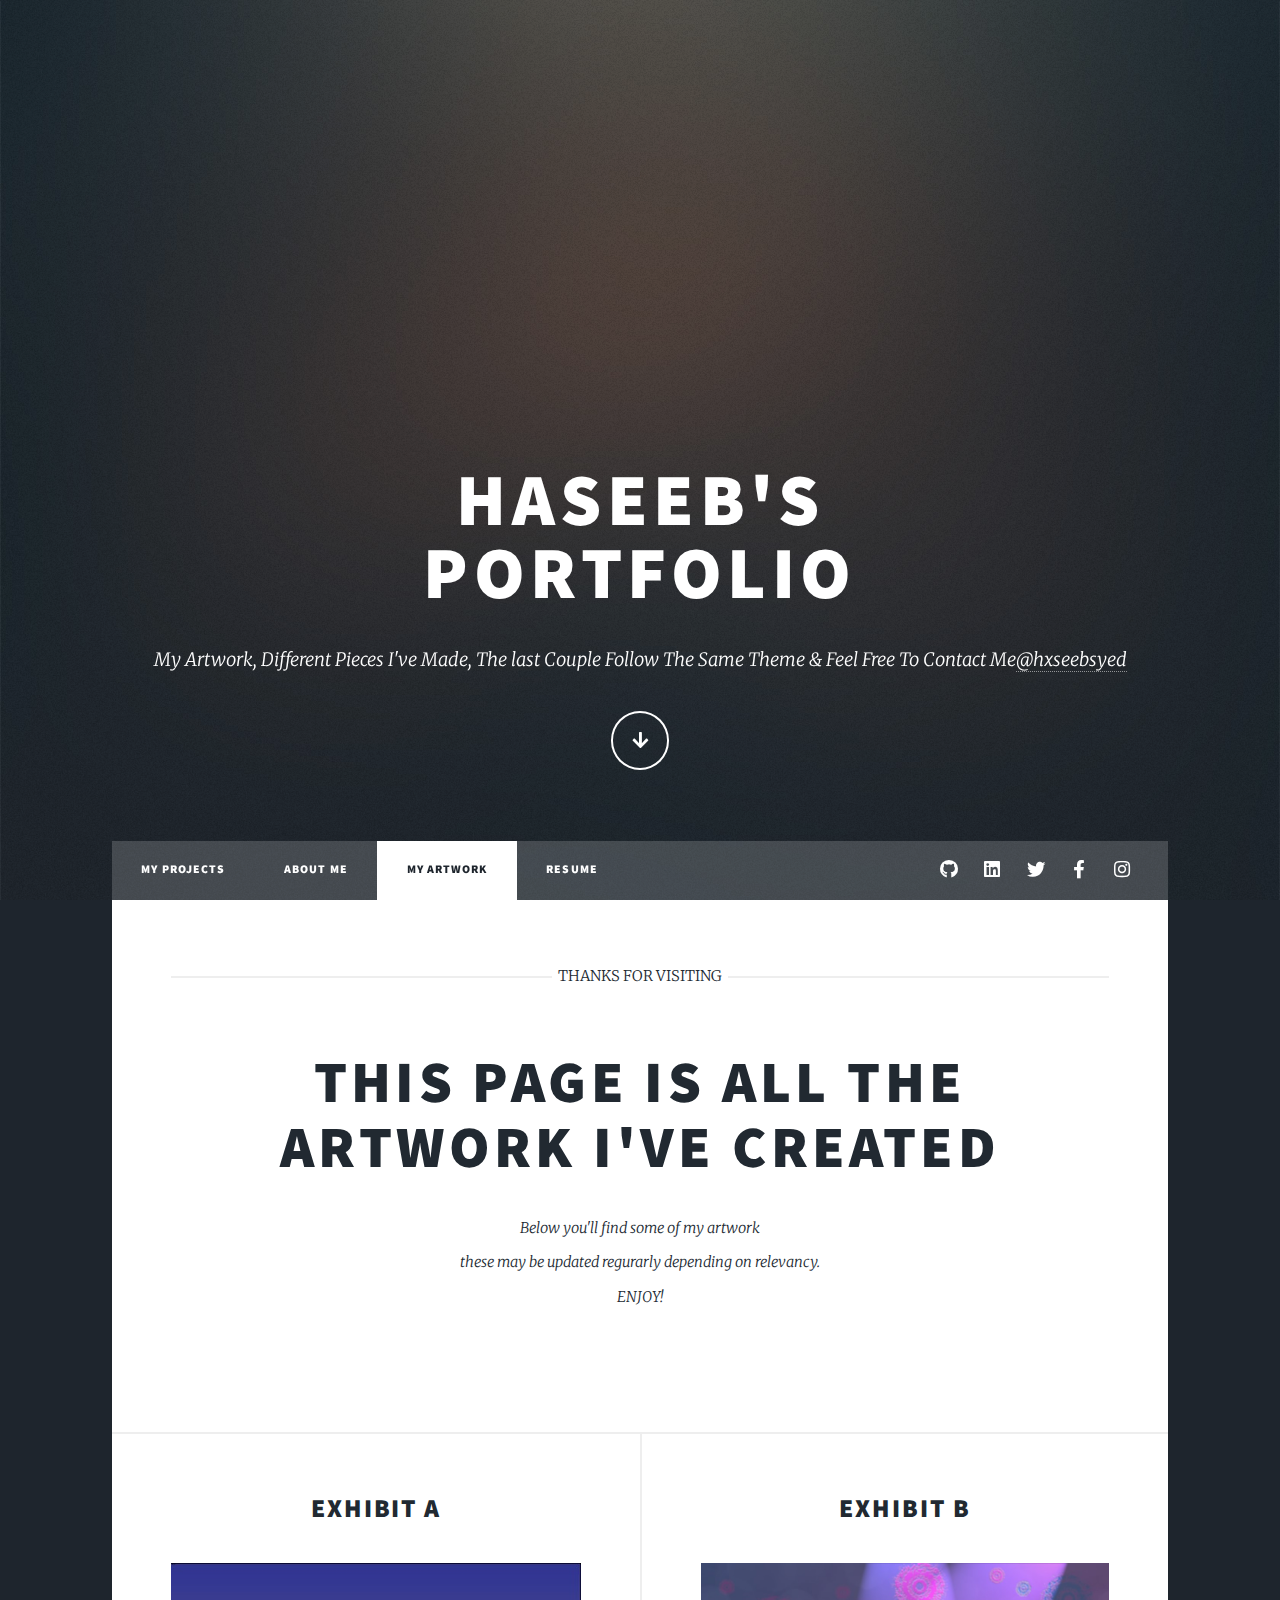
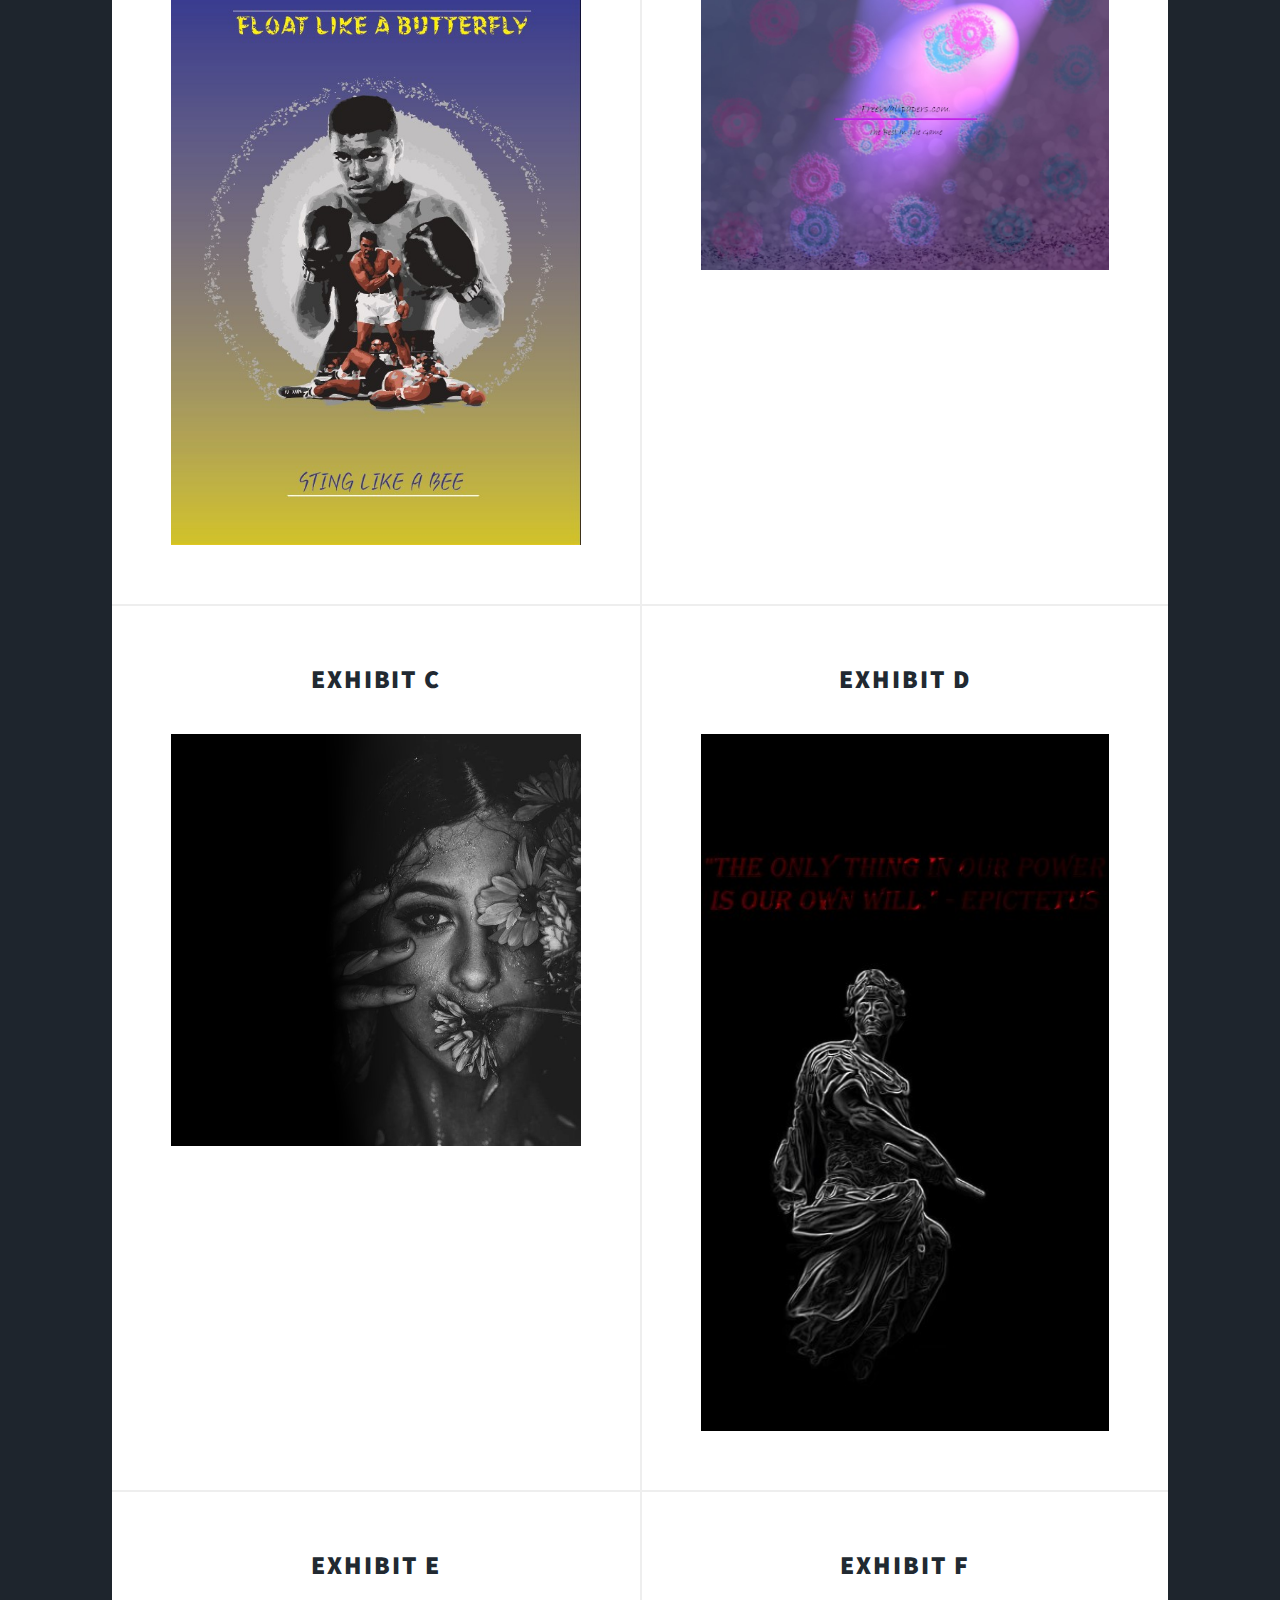
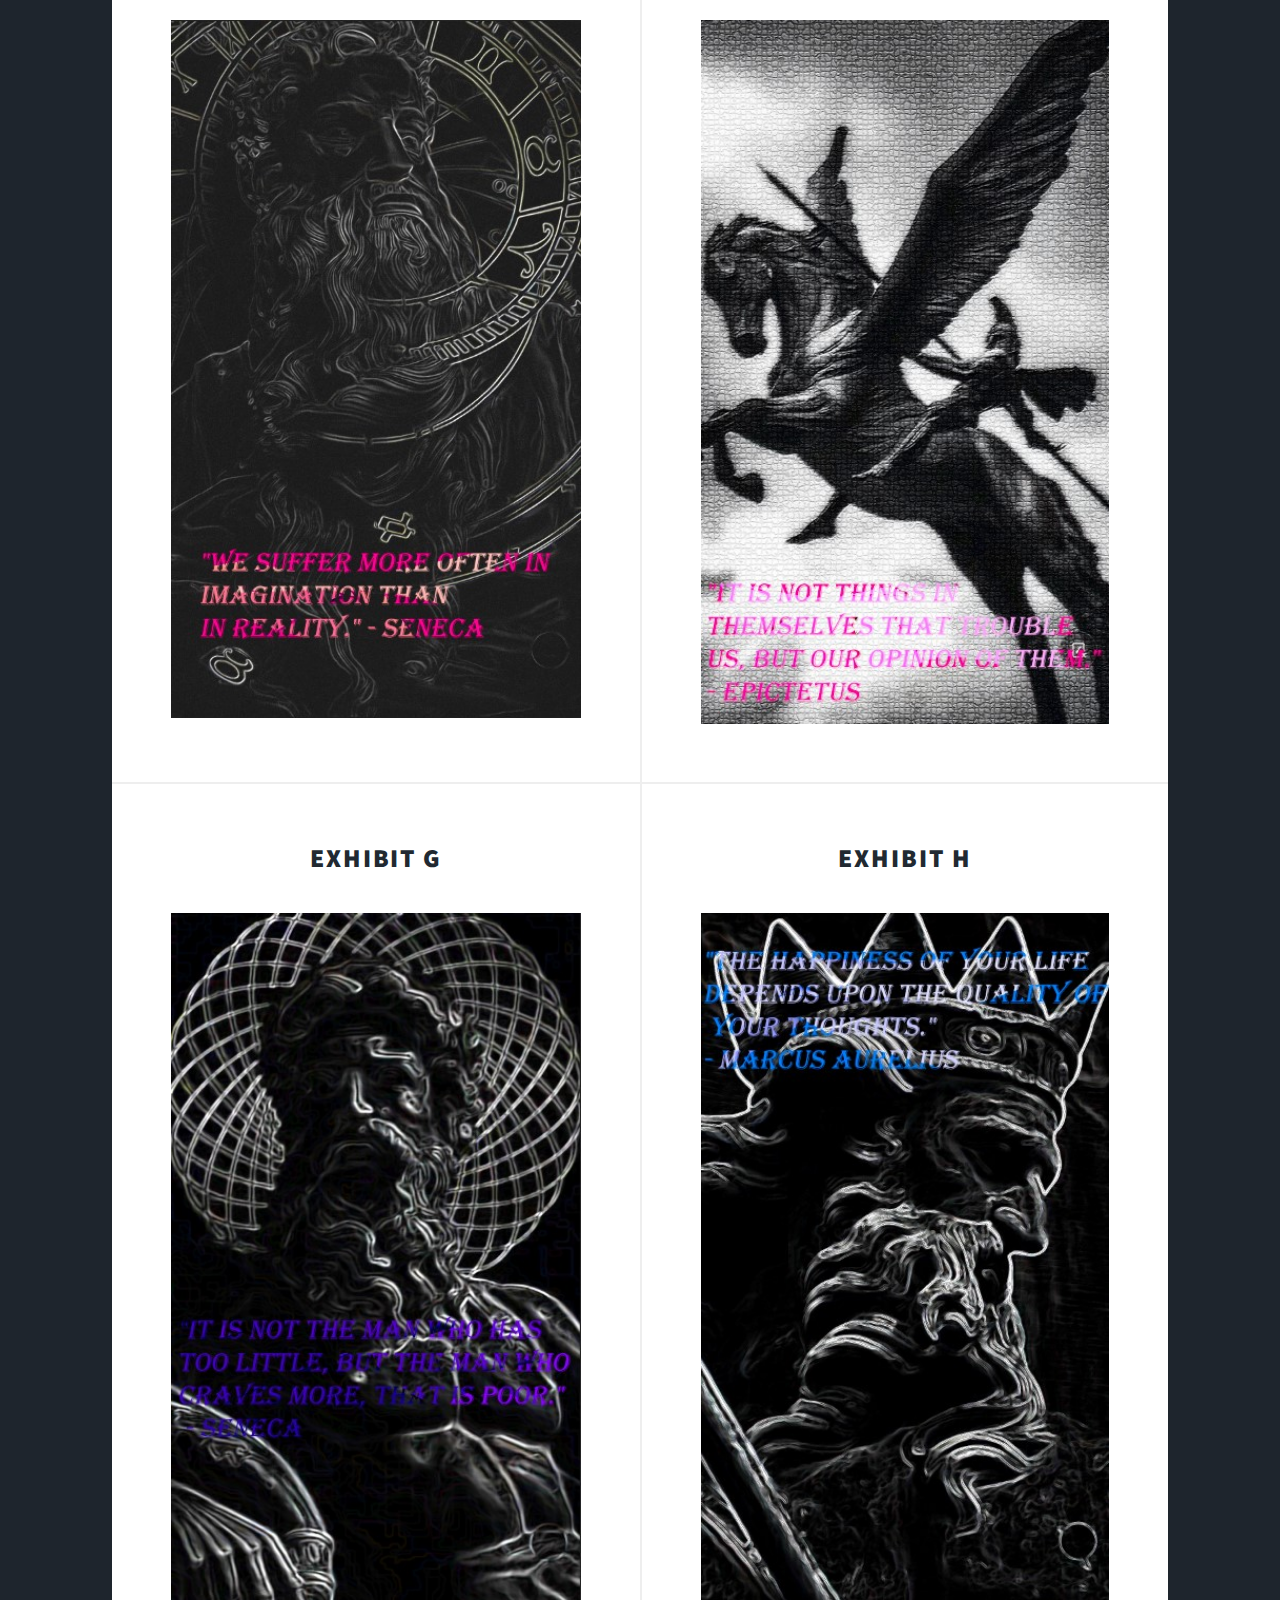
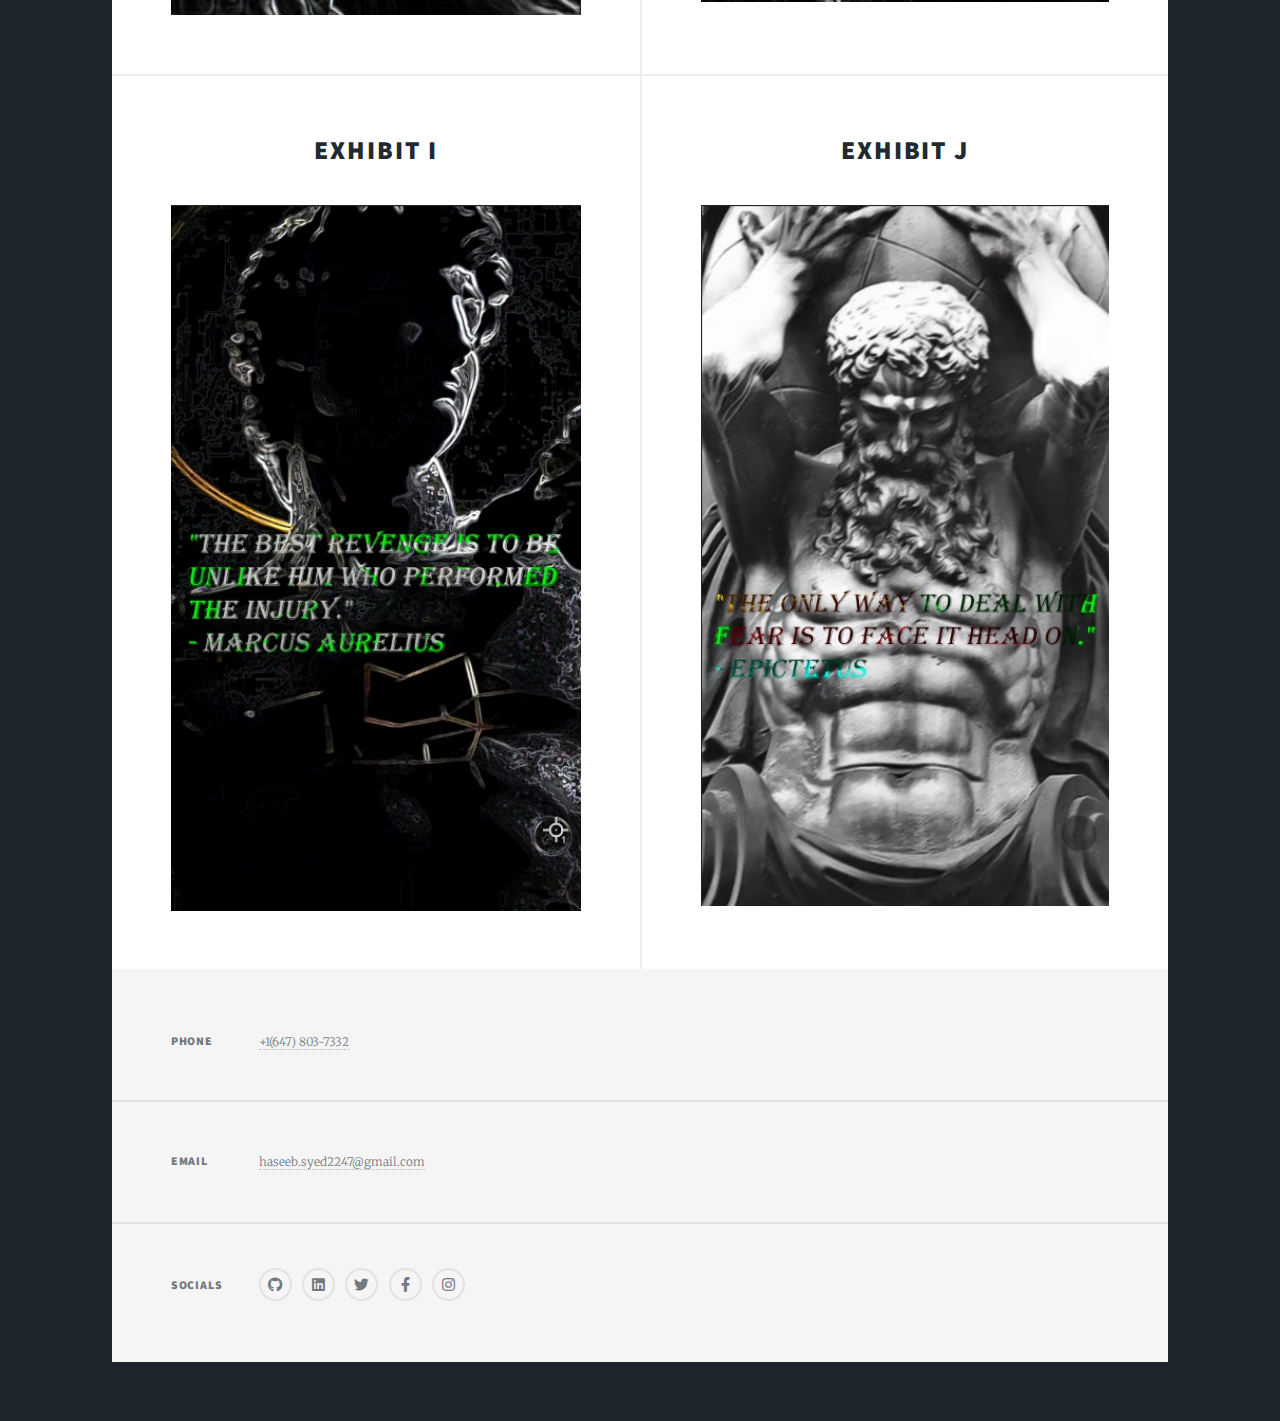
==== elements.html @ 8e21954c "Portfoliio" ====
<!DOCTYPE HTML>

<html>
	<head>
		<title>Haseeb Syed Portfolio</title>
		<meta charset="utf-8" />
		<meta name="viewport" content="width=device-width, initial-scale=1, user-scalable=no" />
		<link rel="stylesheet" href="assets/css/main.css" />
		<noscript><link rel="stylesheet" href="assets/css/noscript.css" /></noscript>
	</head>
	<body class="is-preload">

		<!-- Wrapper -->
			<div id="wrapper" class="fade-in">

				<!-- Intro -->
					<div id="intro">
						<h1>HASEEB'S<br />
						PORTFOLIO</h1>
						<p>My Artwork, Different Pieces I've Made, The last Couple Follow The Same Theme & Feel Free To Contact Me<a href="https://twitter.com/hxseebsyed">@hxseebsyed</a> 
						<ul class="actions">
							<li><a href="#header" class="button icon solid solo fa-arrow-down scrolly">Continue</a></li>
						</ul>
					</div>

				<!-- Header -->
					<header id="header">
						<a class="logo">Muhammad Haseeb Syed</a>
					</header>

			<!-- Nav -->
				<nav id="nav">
					<ul class="links">
						<li><a href="index.html">MY PROJECTS</a></li>
						<li><a href="generic.html">ABOUT ME</a></li>
						<li class="active"><a href="elements.html">MY ARTWORK</a></li>
						<li><a href="https://docs.google.com/document/d/11hp3zas7CbSVIyTpSQ8H-achkPaCHRR5/edit?usp=sharing&ouid=112540875396967139003&rtpof=true&sd=true">RESUME</a></li>
					</ul>
					<ul class="icons">
						<li><a href="https://github.com/Haseebsyd" class="icon brands fa-github"><span class="label">GitHub</span></a></li>
						<li><a href="https://twitter.com/hxseebsyed" class="icon brands fa-linkedin"><span class="label">Linkedin</span></a></li>
						<li><a href="https://twitter.com/hxseebsyed" class="icon brands fa-twitter"><span class="label">Twitter</span></a></li>
						<li><a href="https://www.facebook.com/profile.php?id=100006444438590" class="icon brands fa-facebook-f"><span class="label">Facebook</span></a></li>
						<li><a href="https://www.instagram.com/h.a.seeb/" class="icon brands fa-instagram"><span class="label">Instagram</span></a></li>
					</ul>
				</nav>

				<!-- Main -->
					<div id="main">

						<article class="post featured">
							<header class="major">
								<span class="date">THANKS FOR VISITING</span>
								<h2><a>This page is all the <br />
								artwork i've created</a></h2>
								<p>Below you'll find some of my artwork <br />
								these may be updated regurarly depending on relevancy.<br />
								ENJOY!</p>
							</header>
							
						</article>
						

						<!-- Post -->
						<section class="posts">
							<article>
								<header>
									<h2><a>EXHIBIT A</a></h2>
								</header>
								<a class="image fit"><img src="images/pic11.jpg" alt="" /></a>
							</article>
							<article>
								<header>
									<h2><a>EXHIBIT B</a></h2>
								</header>
								<a class="image fit"><img src="images/pic10.jpg" alt="" /></a>
							</article>
							<article>
								<header>
									<h2><a>EXHIBIT C</a></h2>
								</header>
								<a class="image fit"><img src="images/pic12.jpg" alt="" /></a>
							</article>
							<article>
								<header>
									<h2><a>EXHIBIT D</a></h2>
								</header>
								<a class="image fit"><img src="images/pic13.jpg" alt="" /></a>
							</article>
							<article>
								<header>
									<h2><a>EXHIBIT E</a></h2>
								</header>
								<a class="image fit"><img src="images/pic14.jpg" alt="" /></a>
							</article>
							<article>
								<header>
									<h2><a>EXHIBIT F</a></h2>
								</header>
								<a class="image fit"><img src="images/pic15.jpg" alt="" /></a>
							</article>
							<article>
								<header>
									<h2><a>EXHIBIT G</a></h2>
								</header>
								<a class="image fit"><img src="images/pic16.jpg" alt="" /></a>
							</article>
							<article>
								<header>
									<h2><a>EXHIBIT H</a></h2>
								</header>
								<a class="image fit"><img src="images/pic17.jpg" alt="" /></a>
							</article>
							<article>
								<header>
									<h2><a>EXHIBIT I</a></h2>
								</header>
								<a class="image fit"><img src="images/pic18.jpg" alt="" /></a>
							</article>
							<article>
								<header>
									<h2><a>EXHIBIT J</a></h2>
								</header>
								<a class="image fit"><img src="images/pic19.jpg" alt="" /></a>
							</article>
						</section>
					</div>
				<!-- Footer -->
				<footer id="footer">
					<!--<section>
						<form method="post" action="#">
							<div class="fields">
								<div class="field">
									<label for="name">Name</label>
									<input type="text" name="name" id="name" />
								</div>
								<div class="field">
									<label for="email">Email</label>
									<input type="text" name="email" id="email" />
								</div>
								<div class="field">
									<label for="message">Message</label>
									<textarea name="message" id="message" rows="3"></textarea>
								</div>
							</div>
							<ul class="actions">
								<li><input type="submit" value="Send Message" /></li>
							</ul>
						</form> 
					</section>-->
					<section class="split contact">
						<!--<section class="alt">
							<h3>Address</h3>
							<p>973 Applecroft Circle<br />
							Mississauga, ON, Canada</p>
						</section>-->
						<section>
							<h3>Phone</h3>
							<p><a>+1(647) 803-7332</a></p>
						</section>
						<section>
							<h3>Email</h3>
							<p><a href="mailto:haseeb.syed2247@gmail.com">haseeb.syed2247@gmail.com</a></p>
						</section>
						<section>
							<h3>Socials</h3>
							<ul class="icons alt">
								<li><a href="https://github.com/Haseebsyd" class="icon brands fa-github"><span class="label">GitHub</span></a></li>
								<li><a href="https://www.linkedin.com/in/haseeb--syed" class="icon brands fa-linkedin"><span class="label">Linkedin</span></a></li>
								<li><a href="https://twitter.com/hxseebsyed" class="icon brands fa-twitter"><span class="label">Twitter</span></a></li>
								<li><a href="https://www.facebook.com/profile.php?id=100006444438590" class="icon brands fa-facebook-f"><span class="label">Facebook</span></a></li>
								<li><a href="https://www.instagram.com/h.a.seeb/" class="icon brands fa-instagram"><span class="label">Instagram</span></a></li>
							</ul>
						</section>
					</section>
				</footer>

				<!-- Copyright -->
					<div id="copyright">
						<!--<ul><li>&copy; Untitled</li><li>Design: <a href="https://html5up.net">HTML5 UP</a></li></ul>-->
					</div>

			</div>

		<!-- Scripts -->
			<script src="assets/js/jquery.min.js"></script>
			<script src="assets/js/jquery.scrollex.min.js"></script>
			<script src="assets/js/jquery.scrolly.min.js"></script>
			<script src="assets/js/browser.min.js"></script>
			<script src="assets/js/breakpoints.min.js"></script>
			<script src="assets/js/util.js"></script>
			<script src="assets/js/main.js"></script>

	</body>
</html>
---- assets/css/main.css ----
@import url(fontawesome-all.min.css);
@import url("https://fonts.googleapis.com/css?family=Merriweather:300,700,300italic,700italic|Source+Sans+Pro:900");



html, body, div, span, applet, object,
iframe, h1, h2, h3, h4, h5, h6, p, blockquote,
pre, a, abbr, acronym, address, big, cite,
code, del, dfn, em, img, ins, kbd, q, s, samp,
small, strike, strong, sub, sup, tt, var, b,
u, i, center, dl, dt, dd, ol, ul, li, fieldset,
form, label, legend, table, caption, tbody,
tfoot, thead, tr, th, td, article, aside,
canvas, details, embed, figure, figcaption,
footer, header, hgroup, menu, nav, output, ruby,
section, summary, time, mark, audio, video {
	margin: 0;
	padding: 0;
	border: 0;
	font-size: 100%;
	font: inherit;
	vertical-align: baseline;}

article, aside, details, figcaption, figure,
footer, header, hgroup, menu, nav, section {
	display: block;}

body {
	line-height: 1;
}

ol, ul {
	list-style: none;
}

blockquote, q {
	quotes: none;
}

	blockquote:before, blockquote:after, q:before, q:after {
		content: '';
		content: none;
	}

table {
	border-collapse: collapse;
	border-spacing: 0;
}

body {
	-webkit-text-size-adjust: none;
}

mark {
	background-color: transparent;
	color: inherit;
}

input::-moz-focus-inner {
	border: 0;
	padding: 0;
}

input, select, textarea {
	-moz-appearance: none;
	-webkit-appearance: none;
	-ms-appearance: none;
	appearance: none;
}

/* Basic */

	@-ms-viewport {
		width: device-width;
	}

	body {
		-ms-overflow-style: scrollbar;
	}

	@media screen and (max-width: 480px) {

		html, body {
			min-width: 320px;
		}

	}

	html {
		box-sizing: border-box;
	}

	*, *:before, *:after {
		box-sizing: inherit;
	}

	body {
		background-color: #1e252d;
	}

		body.is-preload *, body.is-preload *:before, body.is-preload *:after {
			-moz-animation: none !important;
			-webkit-animation: none !important;
			-ms-animation: none !important;
			animation: none !important;
			-moz-transition: none !important;
			-webkit-transition: none !important;
			-ms-transition: none !important;
			transition: none !important;
		}

/* Type */

	html {
		font-size: 16pt;
	}

		@media screen and (max-width: 1680px) {

			html {
				font-size: 12pt;
			}

		}

		@media screen and (max-width: 1280px) {

			html {
				font-size: 11pt;
			}

		}

		@media screen and (max-width: 360px) {

			html {
				font-size: 10pt;
			}

		}

	body {
		color: #212931;
	}

	body, input, select, textarea {
		font-family: "Merriweather", Georgia, serif;
		font-weight: 300;
		font-size: 1rem;
		line-height: 2.375;
	}

	a {
		-moz-transition: color 0.2s ease-in-out, background-color 0.2s ease-in-out, border-color 0.2s ease-in-out, box-shadow 0.2s ease-in-out;
		-webkit-transition: color 0.2s ease-in-out, background-color 0.2s ease-in-out, border-color 0.2s ease-in-out, box-shadow 0.2s ease-in-out;
		-ms-transition: color 0.2s ease-in-out, background-color 0.2s ease-in-out, border-color 0.2s ease-in-out, box-shadow 0.2s ease-in-out;
		transition: color 0.2s ease-in-out, background-color 0.2s ease-in-out, border-color 0.2s ease-in-out, box-shadow 0.2s ease-in-out;
		border-bottom: dotted 1px;
		text-decoration: none;
	}

		a:hover {
			border-bottom-color: transparent;
		}

	strong, b {
		font-weight: 600;
	}

	em, i {
		font-style: italic;
	}

	p {
		text-align: justify;
		margin: 0 0 2rem 0;
	}

	h1, h2, h3, h4, h5, h6 {
		font-family: "Source Sans Pro", Helvetica, sans-serif;
		font-weight: 900;
		line-height: 1.5;
		letter-spacing: 0.075em;
		text-transform: uppercase;
		margin: 0 0 1rem 0;
	}

		h1 a, h2 a, h3 a, h4 a, h5 a, h6 a {
			border-bottom: 0;
			color: inherit;
			text-decoration: none;
		}

	h1 {
		font-size: 4rem;
		line-height: 1.1;
		margin: 0 0 2rem 0;
	}

	h2 {
		font-size: 1.75rem;
		line-height: 1.3;
		margin: 0 0 1.5rem 0;
	}

	h3 {
		font-size: 1.25rem;
		margin: 0 0 1.5rem 0;
	}

	h4 {
		font-size: 1rem;
	}

	h5 {
		font-size: 0.9rem;
	}

	h6 {
		font-size: 0.8rem;
	}

	sub {
		font-size: 0.8rem;
		position: relative;
		top: 0.5rem;
	}

	sup {
		font-size: 0.8rem;
		position: relative;
		top: -0.5rem;
	}

	blockquote {
		border-left: solid 4px;
		font-style: italic;
		margin: 0 0 2rem 0;
		padding: 0.5rem 0 0.5rem 2rem;
	}

	code {
		border: solid 2px;
		font-family: "Courier New", monospace;
		font-size: 0.9rem;
		margin: 0 0.25rem;
		padding: 0.25rem 0.65rem;
	}

	pre {
		-webkit-overflow-scrolling: touch;
		font-family: "Courier New", monospace;
		font-size: 0.9rem;
		margin: 0 0 2rem 0;
	}

		pre code {
			display: block;
			line-height: 1.75;
			padding: 1rem 1.5rem;
			overflow-x: auto;
		}

	hr {
		border: 0;
		border-bottom: solid 2px;
		margin: 3rem 0;
	}

		hr.major {
			margin: 5rem 0;
		}

	.align-left {
		text-align: left;
	}

	.align-center {
		text-align: center;
	}

	.align-right {
		text-align: right;
	}

	input, select, textarea {
		color: #212931;
	}

	a {
		color: #212931;
		border-bottom-color: rgba(33, 41, 49, 0.5);
	}

		a:hover {
			border-bottom-color: transparent;
			color: #18bfef !important;
		}

	strong, b {
		color: #212931;
	}

	h1, h2, h3, h4, h5, h6 {
		color: #212931;
	}

	blockquote {
		border-left-color: #eeeeee;
	}

	code {
		background: rgba(220, 220, 220, 0.25);
		border-color: #eeeeee;
	}

	hr {
		border-bottom-color: #eeeeee;
	}

/* Row */

	.row {
		display: flex;
		flex-wrap: wrap;
		box-sizing: border-box;
		align-items: stretch;
	}

		.row > * {
			box-sizing: border-box;
		}

		.row.gtr-uniform > * > :last-child {
			margin-bottom: 0;
		}

		.row.aln-left {
			justify-content: flex-start;
		}

		.row.aln-center {
			justify-content: center;
		}

		.row.aln-right {
			justify-content: flex-end;
		}

		.row.aln-top {
			align-items: flex-start;
		}

		.row.aln-middle {
			align-items: center;
		}

		.row.aln-bottom {
			align-items: flex-end;
		}

		.row > .imp {
			order: -1;
		}

		.row > .col-1 {
			width: 8.33333%;
		}

		.row > .off-1 {
			margin-left: 8.33333%;
		}

		.row > .col-2 {
			width: 16.66667%;
		}

		.row > .off-2 {
			margin-left: 16.66667%;
		}

		.row > .col-3 {
			width: 25%;
		}

		.row > .off-3 {
			margin-left: 25%;
		}

		.row > .col-4 {
			width: 33.33333%;
		}

		.row > .off-4 {
			margin-left: 33.33333%;
		}

		.row > .col-5 {
			width: 41.66667%;
		}

		.row > .off-5 {
			margin-left: 41.66667%;
		}

		.row > .col-6 {
			width: 50%;
		}

		.row > .off-6 {
			margin-left: 50%;
		}

		.row > .col-7 {
			width: 58.33333%;
		}

		.row > .off-7 {
			margin-left: 58.33333%;
		}

		.row > .col-8 {
			width: 66.66667%;
		}

		.row > .off-8 {
			margin-left: 66.66667%;
		}

		.row > .col-9 {
			width: 75%;
		}

		.row > .off-9 {
			margin-left: 75%;
		}

		.row > .col-10 {
			width: 83.33333%;
		}

		.row > .off-10 {
			margin-left: 83.33333%;
		}

		.row > .col-11 {
			width: 91.66667%;
		}

		.row > .off-11 {
			margin-left: 91.66667%;
		}

		.row > .col-12 {
			width: 100%;
		}

		.row > .off-12 {
			margin-left: 100%;
		}

		.row.gtr-0 {
			margin-top: 0;
			margin-left: 0rem;
		}

			.row.gtr-0 > * {
				padding: 0 0 0 0rem;
			}

			.row.gtr-0.gtr-uniform {
				margin-top: 0rem;
			}

				.row.gtr-0.gtr-uniform > * {
					padding-top: 0rem;
				}

		.row.gtr-25 {
			margin-top: 0;
			margin-left: -0.375rem;
		}

			.row.gtr-25 > * {
				padding: 0 0 0 0.375rem;
			}

			.row.gtr-25.gtr-uniform {
				margin-top: -0.375rem;
			}

				.row.gtr-25.gtr-uniform > * {
					padding-top: 0.375rem;
				}

		.row.gtr-50 {
			margin-top: 0;
			margin-left: -0.75rem;
		}

			.row.gtr-50 > * {
				padding: 0 0 0 0.75rem;
			}

			.row.gtr-50.gtr-uniform {
				margin-top: -0.75rem;
			}

				.row.gtr-50.gtr-uniform > * {
					padding-top: 0.75rem;
				}

		.row {
			margin-top: 0;
			margin-left: -1.5rem;
		}

			.row > * {
				padding: 0 0 0 1.5rem;
			}

			.row.gtr-uniform {
				margin-top: -1.5rem;
			}

				.row.gtr-uniform > * {
					padding-top: 1.5rem;
				}

		.row.gtr-150 {
			margin-top: 0;
			margin-left: -2.25rem;
		}

			.row.gtr-150 > * {
				padding: 0 0 0 2.25rem;
			}

			.row.gtr-150.gtr-uniform {
				margin-top: -2.25rem;
			}

				.row.gtr-150.gtr-uniform > * {
					padding-top: 2.25rem;
				}

		.row.gtr-200 {
			margin-top: 0;
			margin-left: -3rem;
		}

			.row.gtr-200 > * {
				padding: 0 0 0 3rem;
			}

			.row.gtr-200.gtr-uniform {
				margin-top: -3rem;
			}

				.row.gtr-200.gtr-uniform > * {
					padding-top: 3rem;
				}

		@media screen and (max-width: 1680px) {

			.row {
				display: flex;
				flex-wrap: wrap;
				box-sizing: border-box;
				align-items: stretch;
			}

				.row > * {
					box-sizing: border-box;
				}

				.row.gtr-uniform > * > :last-child {
					margin-bottom: 0;
				}

				.row.aln-left {
					justify-content: flex-start;
				}

				.row.aln-center {
					justify-content: center;
				}

				.row.aln-right {
					justify-content: flex-end;
				}

				.row.aln-top {
					align-items: flex-start;
				}

				.row.aln-middle {
					align-items: center;
				}

				.row.aln-bottom {
					align-items: flex-end;
				}

				.row > .imp-xlarge {
					order: -1;
				}

				.row > .col-1-xlarge {
					width: 8.33333%;
				}

				.row > .off-1-xlarge {
					margin-left: 8.33333%;
				}

				.row > .col-2-xlarge {
					width: 16.66667%;
				}

				.row > .off-2-xlarge {
					margin-left: 16.66667%;
				}

				.row > .col-3-xlarge {
					width: 25%;
				}

				.row > .off-3-xlarge {
					margin-left: 25%;
				}

				.row > .col-4-xlarge {
					width: 33.33333%;
				}

				.row > .off-4-xlarge {
					margin-left: 33.33333%;
				}

				.row > .col-5-xlarge {
					width: 41.66667%;
				}

				.row > .off-5-xlarge {
					margin-left: 41.66667%;
				}

				.row > .col-6-xlarge {
					width: 50%;
				}

				.row > .off-6-xlarge {
					margin-left: 50%;
				}

				.row > .col-7-xlarge {
					width: 58.33333%;
				}

				.row > .off-7-xlarge {
					margin-left: 58.33333%;
				}

				.row > .col-8-xlarge {
					width: 66.66667%;
				}

				.row > .off-8-xlarge {
					margin-left: 66.66667%;
				}

				.row > .col-9-xlarge {
					width: 75%;
				}

				.row > .off-9-xlarge {
					margin-left: 75%;
				}

				.row > .col-10-xlarge {
					width: 83.33333%;
				}

				.row > .off-10-xlarge {
					margin-left: 83.33333%;
				}

				.row > .col-11-xlarge {
					width: 91.66667%;
				}

				.row > .off-11-xlarge {
					margin-left: 91.66667%;
				}

				.row > .col-12-xlarge {
					width: 100%;
				}

				.row > .off-12-xlarge {
					margin-left: 100%;
				}

				.row.gtr-0 {
					margin-top: 0;
					margin-left: 0rem;
				}

					.row.gtr-0 > * {
						padding: 0 0 0 0rem;
					}

					.row.gtr-0.gtr-uniform {
						margin-top: 0rem;
					}

						.row.gtr-0.gtr-uniform > * {
							padding-top: 0rem;
						}

				.row.gtr-25 {
					margin-top: 0;
					margin-left: -0.375rem;
				}

					.row.gtr-25 > * {
						padding: 0 0 0 0.375rem;
					}

					.row.gtr-25.gtr-uniform {
						margin-top: -0.375rem;
					}

						.row.gtr-25.gtr-uniform > * {
							padding-top: 0.375rem;
						}

				.row.gtr-50 {
					margin-top: 0;
					margin-left: -0.75rem;
				}

					.row.gtr-50 > * {
						padding: 0 0 0 0.75rem;
					}

					.row.gtr-50.gtr-uniform {
						margin-top: -0.75rem;
					}

						.row.gtr-50.gtr-uniform > * {
							padding-top: 0.75rem;
						}

				.row {
					margin-top: 0;
					margin-left: -1.5rem;
				}

					.row > * {
						padding: 0 0 0 1.5rem;
					}

					.row.gtr-uniform {
						margin-top: -1.5rem;
					}

						.row.gtr-uniform > * {
							padding-top: 1.5rem;
						}

				.row.gtr-150 {
					margin-top: 0;
					margin-left: -2.25rem;
				}

					.row.gtr-150 > * {
						padding: 0 0 0 2.25rem;
					}

					.row.gtr-150.gtr-uniform {
						margin-top: -2.25rem;
					}

						.row.gtr-150.gtr-uniform > * {
							padding-top: 2.25rem;
						}

				.row.gtr-200 {
					margin-top: 0;
					margin-left: -3rem;
				}

					.row.gtr-200 > * {
						padding: 0 0 0 3rem;
					}

					.row.gtr-200.gtr-uniform {
						margin-top: -3rem;
					}

						.row.gtr-200.gtr-uniform > * {
							padding-top: 3rem;
						}

		}

		@media screen and (max-width: 1280px) {

			.row {
				display: flex;
				flex-wrap: wrap;
				box-sizing: border-box;
				align-items: stretch;
			}

				.row > * {
					box-sizing: border-box;
				}

				.row.gtr-uniform > * > :last-child {
					margin-bottom: 0;
				}

				.row.aln-left {
					justify-content: flex-start;
				}

				.row.aln-center {
					justify-content: center;
				}

				.row.aln-right {
					justify-content: flex-end;
				}

				.row.aln-top {
					align-items: flex-start;
				}

				.row.aln-middle {
					align-items: center;
				}

				.row.aln-bottom {
					align-items: flex-end;
				}

				.row > .imp-large {
					order: -1;
				}

				.row > .col-1-large {
					width: 8.33333%;
				}

				.row > .off-1-large {
					margin-left: 8.33333%;
				}

				.row > .col-2-large {
					width: 16.66667%;
				}

				.row > .off-2-large {
					margin-left: 16.66667%;
				}

				.row > .col-3-large {
					width: 25%;
				}

				.row > .off-3-large {
					margin-left: 25%;
				}

				.row > .col-4-large {
					width: 33.33333%;
				}

				.row > .off-4-large {
					margin-left: 33.33333%;
				}

				.row > .col-5-large {
					width: 41.66667%;
				}

				.row > .off-5-large {
					margin-left: 41.66667%;
				}

				.row > .col-6-large {
					width: 50%;
				}

				.row > .off-6-large {
					margin-left: 50%;
				}

				.row > .col-7-large {
					width: 58.33333%;
				}

				.row > .off-7-large {
					margin-left: 58.33333%;
				}

				.row > .col-8-large {
					width: 66.66667%;
				}

				.row > .off-8-large {
					margin-left: 66.66667%;
				}

				.row > .col-9-large {
					width: 75%;
				}

				.row > .off-9-large {
					margin-left: 75%;
				}

				.row > .col-10-large {
					width: 83.33333%;
				}

				.row > .off-10-large {
					margin-left: 83.33333%;
				}

				.row > .col-11-large {
					width: 91.66667%;
				}

				.row > .off-11-large {
					margin-left: 91.66667%;
				}

				.row > .col-12-large {
					width: 100%;
				}

				.row > .off-12-large {
					margin-left: 100%;
				}

				.row.gtr-0 {
					margin-top: 0;
					margin-left: 0rem;
				}

					.row.gtr-0 > * {
						padding: 0 0 0 0rem;
					}

					.row.gtr-0.gtr-uniform {
						margin-top: 0rem;
					}

						.row.gtr-0.gtr-uniform > * {
							padding-top: 0rem;
						}

				.row.gtr-25 {
					margin-top: 0;
					margin-left: -0.375rem;
				}

					.row.gtr-25 > * {
						padding: 0 0 0 0.375rem;
					}

					.row.gtr-25.gtr-uniform {
						margin-top: -0.375rem;
					}

						.row.gtr-25.gtr-uniform > * {
							padding-top: 0.375rem;
						}

				.row.gtr-50 {
					margin-top: 0;
					margin-left: -0.75rem;
				}

					.row.gtr-50 > * {
						padding: 0 0 0 0.75rem;
					}

					.row.gtr-50.gtr-uniform {
						margin-top: -0.75rem;
					}

						.row.gtr-50.gtr-uniform > * {
							padding-top: 0.75rem;
						}

				.row {
					margin-top: 0;
					margin-left: -1.5rem;
				}

					.row > * {
						padding: 0 0 0 1.5rem;
					}

					.row.gtr-uniform {
						margin-top: -1.5rem;
					}

						.row.gtr-uniform > * {
							padding-top: 1.5rem;
						}

				.row.gtr-150 {
					margin-top: 0;
					margin-left: -2.25rem;
				}

					.row.gtr-150 > * {
						padding: 0 0 0 2.25rem;
					}

					.row.gtr-150.gtr-uniform {
						margin-top: -2.25rem;
					}

						.row.gtr-150.gtr-uniform > * {
							padding-top: 2.25rem;
						}

				.row.gtr-200 {
					margin-top: 0;
					margin-left: -3rem;
				}

					.row.gtr-200 > * {
						padding: 0 0 0 3rem;
					}

					.row.gtr-200.gtr-uniform {
						margin-top: -3rem;
					}

						.row.gtr-200.gtr-uniform > * {
							padding-top: 3rem;
						}

		}

		@media screen and (max-width: 980px) {

			.row {
				display: flex;
				flex-wrap: wrap;
				box-sizing: border-box;
				align-items: stretch;
			}

				.row > * {
					box-sizing: border-box;
				}

				.row.gtr-uniform > * > :last-child {
					margin-bottom: 0;
				}

				.row.aln-left {
					justify-content: flex-start;
				}

				.row.aln-center {
					justify-content: center;
				}

				.row.aln-right {
					justify-content: flex-end;
				}

				.row.aln-top {
					align-items: flex-start;
				}

				.row.aln-middle {
					align-items: center;
				}

				.row.aln-bottom {
					align-items: flex-end;
				}

				.row > .imp-medium {
					order: -1;
				}

				.row > .col-1-medium {
					width: 8.33333%;
				}

				.row > .off-1-medium {
					margin-left: 8.33333%;
				}

				.row > .col-2-medium {
					width: 16.66667%;
				}

				.row > .off-2-medium {
					margin-left: 16.66667%;
				}

				.row > .col-3-medium {
					width: 25%;
				}

				.row > .off-3-medium {
					margin-left: 25%;
				}

				.row > .col-4-medium {
					width: 33.33333%;
				}

				.row > .off-4-medium {
					margin-left: 33.33333%;
				}

				.row > .col-5-medium {
					width: 41.66667%;
				}

				.row > .off-5-medium {
					margin-left: 41.66667%;
				}

				.row > .col-6-medium {
					width: 50%;
				}

				.row > .off-6-medium {
					margin-left: 50%;
				}

				.row > .col-7-medium {
					width: 58.33333%;
				}

				.row > .off-7-medium {
					margin-left: 58.33333%;
				}

				.row > .col-8-medium {
					width: 66.66667%;
				}

				.row > .off-8-medium {
					margin-left: 66.66667%;
				}

				.row > .col-9-medium {
					width: 75%;
				}

				.row > .off-9-medium {
					margin-left: 75%;
				}

				.row > .col-10-medium {
					width: 83.33333%;
				}

				.row > .off-10-medium {
					margin-left: 83.33333%;
				}

				.row > .col-11-medium {
					width: 91.66667%;
				}

				.row > .off-11-medium {
					margin-left: 91.66667%;
				}

				.row > .col-12-medium {
					width: 100%;
				}

				.row > .off-12-medium {
					margin-left: 100%;
				}

				.row.gtr-0 {
					margin-top: 0;
					margin-left: 0rem;
				}

					.row.gtr-0 > * {
						padding: 0 0 0 0rem;
					}

					.row.gtr-0.gtr-uniform {
						margin-top: 0rem;
					}

						.row.gtr-0.gtr-uniform > * {
							padding-top: 0rem;
						}

				.row.gtr-25 {
					margin-top: 0;
					margin-left: -0.375rem;
				}

					.row.gtr-25 > * {
						padding: 0 0 0 0.375rem;
					}

					.row.gtr-25.gtr-uniform {
						margin-top: -0.375rem;
					}

						.row.gtr-25.gtr-uniform > * {
							padding-top: 0.375rem;
						}

				.row.gtr-50 {
					margin-top: 0;
					margin-left: -0.75rem;
				}

					.row.gtr-50 > * {
						padding: 0 0 0 0.75rem;
					}

					.row.gtr-50.gtr-uniform {
						margin-top: -0.75rem;
					}

						.row.gtr-50.gtr-uniform > * {
							padding-top: 0.75rem;
						}

				.row {
					margin-top: 0;
					margin-left: -1.5rem;
				}

					.row > * {
						padding: 0 0 0 1.5rem;
					}

					.row.gtr-uniform {
						margin-top: -1.5rem;
					}

						.row.gtr-uniform > * {
							padding-top: 1.5rem;
						}

				.row.gtr-150 {
					margin-top: 0;
					margin-left: -2.25rem;
				}

					.row.gtr-150 > * {
						padding: 0 0 0 2.25rem;
					}

					.row.gtr-150.gtr-uniform {
						margin-top: -2.25rem;
					}

						.row.gtr-150.gtr-uniform > * {
							padding-top: 2.25rem;
						}

				.row.gtr-200 {
					margin-top: 0;
					margin-left: -3rem;
				}

					.row.gtr-200 > * {
						padding: 0 0 0 3rem;
					}

					.row.gtr-200.gtr-uniform {
						margin-top: -3rem;
					}

						.row.gtr-200.gtr-uniform > * {
							padding-top: 3rem;
						}

		}

		@media screen and (max-width: 736px) {

			.row {
				display: flex;
				flex-wrap: wrap;
				box-sizing: border-box;
				align-items: stretch;
			}

				.row > * {
					box-sizing: border-box;
				}

				.row.gtr-uniform > * > :last-child {
					margin-bottom: 0;
				}

				.row.aln-left {
					justify-content: flex-start;
				}

				.row.aln-center {
					justify-content: center;
				}

				.row.aln-right {
					justify-content: flex-end;
				}

				.row.aln-top {
					align-items: flex-start;
				}

				.row.aln-middle {
					align-items: center;
				}

				.row.aln-bottom {
					align-items: flex-end;
				}

				.row > .imp-small {
					order: -1;
				}

				.row > .col-1-small {
					width: 8.33333%;
				}

				.row > .off-1-small {
					margin-left: 8.33333%;
				}

				.row > .col-2-small {
					width: 16.66667%;
				}

				.row > .off-2-small {
					margin-left: 16.66667%;
				}

				.row > .col-3-small {
					width: 25%;
				}

				.row > .off-3-small {
					margin-left: 25%;
				}

				.row > .col-4-small {
					width: 33.33333%;
				}

				.row > .off-4-small {
					margin-left: 33.33333%;
				}

				.row > .col-5-small {
					width: 41.66667%;
				}

				.row > .off-5-small {
					margin-left: 41.66667%;
				}

				.row > .col-6-small {
					width: 50%;
				}

				.row > .off-6-small {
					margin-left: 50%;
				}

				.row > .col-7-small {
					width: 58.33333%;
				}

				.row > .off-7-small {
					margin-left: 58.33333%;
				}

				.row > .col-8-small {
					width: 66.66667%;
				}

				.row > .off-8-small {
					margin-left: 66.66667%;
				}

				.row > .col-9-small {
					width: 75%;
				}

				.row > .off-9-small {
					margin-left: 75%;
				}

				.row > .col-10-small {
					width: 83.33333%;
				}

				.row > .off-10-small {
					margin-left: 83.33333%;
				}

				.row > .col-11-small {
					width: 91.66667%;
				}

				.row > .off-11-small {
					margin-left: 91.66667%;
				}

				.row > .col-12-small {
					width: 100%;
				}

				.row > .off-12-small {
					margin-left: 100%;
				}

				.row.gtr-0 {
					margin-top: 0;
					margin-left: 0rem;
				}

					.row.gtr-0 > * {
						padding: 0 0 0 0rem;
					}

					.row.gtr-0.gtr-uniform {
						margin-top: 0rem;
					}

						.row.gtr-0.gtr-uniform > * {
							padding-top: 0rem;
						}

				.row.gtr-25 {
					margin-top: 0;
					margin-left: -0.375rem;
				}

					.row.gtr-25 > * {
						padding: 0 0 0 0.375rem;
					}

					.row.gtr-25.gtr-uniform {
						margin-top: -0.375rem;
					}

						.row.gtr-25.gtr-uniform > * {
							padding-top: 0.375rem;
						}

				.row.gtr-50 {
					margin-top: 0;
					margin-left: -0.75rem;
				}

					.row.gtr-50 > * {
						padding: 0 0 0 0.75rem;
					}

					.row.gtr-50.gtr-uniform {
						margin-top: -0.75rem;
					}

						.row.gtr-50.gtr-uniform > * {
							padding-top: 0.75rem;
						}

				.row {
					margin-top: 0;
					margin-left: -1.5rem;
				}

					.row > * {
						padding: 0 0 0 1.5rem;
					}

					.row.gtr-uniform {
						margin-top: -1.5rem;
					}

						.row.gtr-uniform > * {
							padding-top: 1.5rem;
						}

				.row.gtr-150 {
					margin-top: 0;
					margin-left: -2.25rem;
				}

					.row.gtr-150 > * {
						padding: 0 0 0 2.25rem;
					}

					.row.gtr-150.gtr-uniform {
						margin-top: -2.25rem;
					}

						.row.gtr-150.gtr-uniform > * {
							padding-top: 2.25rem;
						}

				.row.gtr-200 {
					margin-top: 0;
					margin-left: -3rem;
				}

					.row.gtr-200 > * {
						padding: 0 0 0 3rem;
					}

					.row.gtr-200.gtr-uniform {
						margin-top: -3rem;
					}

						.row.gtr-200.gtr-uniform > * {
							padding-top: 3rem;
						}

		}

		@media screen and (max-width: 480px) {

			.row {
				display: flex;
				flex-wrap: wrap;
				box-sizing: border-box;
				align-items: stretch;
			}

				.row > * {
					box-sizing: border-box;
				}

				.row.gtr-uniform > * > :last-child {
					margin-bottom: 0;
				}

				.row.aln-left {
					justify-content: flex-start;
				}

				.row.aln-center {
					justify-content: center;
				}

				.row.aln-right {
					justify-content: flex-end;
				}

				.row.aln-top {
					align-items: flex-start;
				}

				.row.aln-middle {
					align-items: center;
				}

				.row.aln-bottom {
					align-items: flex-end;
				}

				.row > .imp-xsmall {
					order: -1;
				}

				.row > .col-1-xsmall {
					width: 8.33333%;
				}

				.row > .off-1-xsmall {
					margin-left: 8.33333%;
				}

				.row > .col-2-xsmall {
					width: 16.66667%;
				}

				.row > .off-2-xsmall {
					margin-left: 16.66667%;
				}

				.row > .col-3-xsmall {
					width: 25%;
				}

				.row > .off-3-xsmall {
					margin-left: 25%;
				}

				.row > .col-4-xsmall {
					width: 33.33333%;
				}

				.row > .off-4-xsmall {
					margin-left: 33.33333%;
				}

				.row > .col-5-xsmall {
					width: 41.66667%;
				}

				.row > .off-5-xsmall {
					margin-left: 41.66667%;
				}

				.row > .col-6-xsmall {
					width: 50%;
				}

				.row > .off-6-xsmall {
					margin-left: 50%;
				}

				.row > .col-7-xsmall {
					width: 58.33333%;
				}

				.row > .off-7-xsmall {
					margin-left: 58.33333%;
				}

				.row > .col-8-xsmall {
					width: 66.66667%;
				}

				.row > .off-8-xsmall {
					margin-left: 66.66667%;
				}

				.row > .col-9-xsmall {
					width: 75%;
				}

				.row > .off-9-xsmall {
					margin-left: 75%;
				}

				.row > .col-10-xsmall {
					width: 83.33333%;
				}

				.row > .off-10-xsmall {
					margin-left: 83.33333%;
				}

				.row > .col-11-xsmall {
					width: 91.66667%;
				}

				.row > .off-11-xsmall {
					margin-left: 91.66667%;
				}

				.row > .col-12-xsmall {
					width: 100%;
				}

				.row > .off-12-xsmall {
					margin-left: 100%;
				}

				.row.gtr-0 {
					margin-top: 0;
					margin-left: 0rem;
				}

					.row.gtr-0 > * {
						padding: 0 0 0 0rem;
					}

					.row.gtr-0.gtr-uniform {
						margin-top: 0rem;
					}

						.row.gtr-0.gtr-uniform > * {
							padding-top: 0rem;
						}

				.row.gtr-25 {
					margin-top: 0;
					margin-left: -0.375rem;
				}

					.row.gtr-25 > * {
						padding: 0 0 0 0.375rem;
					}

					.row.gtr-25.gtr-uniform {
						margin-top: -0.375rem;
					}

						.row.gtr-25.gtr-uniform > * {
							padding-top: 0.375rem;
						}

				.row.gtr-50 {
					margin-top: 0;
					margin-left: -0.75rem;
				}

					.row.gtr-50 > * {
						padding: 0 0 0 0.75rem;
					}

					.row.gtr-50.gtr-uniform {
						margin-top: -0.75rem;
					}

						.row.gtr-50.gtr-uniform > * {
							padding-top: 0.75rem;
						}

				.row {
					margin-top: 0;
					margin-left: -1.5rem;
				}

					.row > * {
						padding: 0 0 0 1.5rem;
					}

					.row.gtr-uniform {
						margin-top: -1.5rem;
					}

						.row.gtr-uniform > * {
							padding-top: 1.5rem;
						}

				.row.gtr-150 {
					margin-top: 0;
					margin-left: -2.25rem;
				}

					.row.gtr-150 > * {
						padding: 0 0 0 2.25rem;
					}

					.row.gtr-150.gtr-uniform {
						margin-top: -2.25rem;
					}

						.row.gtr-150.gtr-uniform > * {
							padding-top: 2.25rem;
						}

				.row.gtr-200 {
					margin-top: 0;
					margin-left: -3rem;
				}

					.row.gtr-200 > * {
						padding: 0 0 0 3rem;
					}

					.row.gtr-200.gtr-uniform {
						margin-top: -3rem;
					}

						.row.gtr-200.gtr-uniform > * {
							padding-top: 3rem;
						}

		}

		@media screen and (max-width: 360px) {

			.row {
				display: flex;
				flex-wrap: wrap;
				box-sizing: border-box;
				align-items: stretch;
			}

				.row > * {
					box-sizing: border-box;
				}

				.row.gtr-uniform > * > :last-child {
					margin-bottom: 0;
				}

				.row.aln-left {
					justify-content: flex-start;
				}

				.row.aln-center {
					justify-content: center;
				}

				.row.aln-right {
					justify-content: flex-end;
				}

				.row.aln-top {
					align-items: flex-start;
				}

				.row.aln-middle {
					align-items: center;
				}

				.row.aln-bottom {
					align-items: flex-end;
				}

				.row > .imp-xxsmall {
					order: -1;
				}

				.row > .col-1-xxsmall {
					width: 8.33333%;
				}

				.row > .off-1-xxsmall {
					margin-left: 8.33333%;
				}

				.row > .col-2-xxsmall {
					width: 16.66667%;
				}

				.row > .off-2-xxsmall {
					margin-left: 16.66667%;
				}

				.row > .col-3-xxsmall {
					width: 25%;
				}

				.row > .off-3-xxsmall {
					margin-left: 25%;
				}

				.row > .col-4-xxsmall {
					width: 33.33333%;
				}

				.row > .off-4-xxsmall {
					margin-left: 33.33333%;
				}

				.row > .col-5-xxsmall {
					width: 41.66667%;
				}

				.row > .off-5-xxsmall {
					margin-left: 41.66667%;
				}

				.row > .col-6-xxsmall {
					width: 50%;
				}

				.row > .off-6-xxsmall {
					margin-left: 50%;
				}

				.row > .col-7-xxsmall {
					width: 58.33333%;
				}

				.row > .off-7-xxsmall {
					margin-left: 58.33333%;
				}

				.row > .col-8-xxsmall {
					width: 66.66667%;
				}

				.row > .off-8-xxsmall {
					margin-left: 66.66667%;
				}

				.row > .col-9-xxsmall {
					width: 75%;
				}

				.row > .off-9-xxsmall {
					margin-left: 75%;
				}

				.row > .col-10-xxsmall {
					width: 83.33333%;
				}

				.row > .off-10-xxsmall {
					margin-left: 83.33333%;
				}

				.row > .col-11-xxsmall {
					width: 91.66667%;
				}

				.row > .off-11-xxsmall {
					margin-left: 91.66667%;
				}

				.row > .col-12-xxsmall {
					width: 100%;
				}

				.row > .off-12-xxsmall {
					margin-left: 100%;
				}

				.row.gtr-0 {
					margin-top: 0;
					margin-left: 0rem;
				}

					.row.gtr-0 > * {
						padding: 0 0 0 0rem;
					}

					.row.gtr-0.gtr-uniform {
						margin-top: 0rem;
					}

						.row.gtr-0.gtr-uniform > * {
							padding-top: 0rem;
						}

				.row.gtr-25 {
					margin-top: 0;
					margin-left: -0.375rem;
				}

					.row.gtr-25 > * {
						padding: 0 0 0 0.375rem;
					}

					.row.gtr-25.gtr-uniform {
						margin-top: -0.375rem;
					}

						.row.gtr-25.gtr-uniform > * {
							padding-top: 0.375rem;
						}

				.row.gtr-50 {
					margin-top: 0;
					margin-left: -0.75rem;
				}

					.row.gtr-50 > * {
						padding: 0 0 0 0.75rem;
					}

					.row.gtr-50.gtr-uniform {
						margin-top: -0.75rem;
					}

						.row.gtr-50.gtr-uniform > * {
							padding-top: 0.75rem;
						}

				.row {
					margin-top: 0;
					margin-left: -1.5rem;
				}

					.row > * {
						padding: 0 0 0 1.5rem;
					}

					.row.gtr-uniform {
						margin-top: -1.5rem;
					}

						.row.gtr-uniform > * {
							padding-top: 1.5rem;
						}

				.row.gtr-150 {
					margin-top: 0;
					margin-left: -2.25rem;
				}

					.row.gtr-150 > * {
						padding: 0 0 0 2.25rem;
					}

					.row.gtr-150.gtr-uniform {
						margin-top: -2.25rem;
					}

						.row.gtr-150.gtr-uniform > * {
							padding-top: 2.25rem;
						}

				.row.gtr-200 {
					margin-top: 0;
					margin-left: -3rem;
				}

					.row.gtr-200 > * {
						padding: 0 0 0 3rem;
					}

					.row.gtr-200.gtr-uniform {
						margin-top: -3rem;
					}

						.row.gtr-200.gtr-uniform > * {
							padding-top: 3rem;
						}

		}

/* Box */

	.box {
		border: solid 2px;
		margin-bottom: 2rem;
		padding: 1.5rem;
	}

		.box > :last-child,
		.box > :last-child > :last-child,
		.box > :last-child > :last-child > :last-child {
			margin-bottom: 0;
		}

		.box.alt {
			border: 0;
			border-radius: 0;
			padding: 0;
		}

	.box {
		border-color: #eeeeee;
	}

/* Button */

	input[type="submit"],
	input[type="reset"],
	input[type="button"],
	button,
	.button {
		-moz-appearance: none;
		-webkit-appearance: none;
		-ms-appearance: none;
		appearance: none;
		-moz-transition: background-color 0.2s ease-in-out, box-shadow 0.2s ease-in-out, color 0.2s ease-in-out;
		-webkit-transition: background-color 0.2s ease-in-out, box-shadow 0.2s ease-in-out, color 0.2s ease-in-out;
		-ms-transition: background-color 0.2s ease-in-out, box-shadow 0.2s ease-in-out, color 0.2s ease-in-out;
		transition: background-color 0.2s ease-in-out, box-shadow 0.2s ease-in-out, color 0.2s ease-in-out;
		border: 0;
		border-radius: 0;
		cursor: pointer;
		display: inline-block;
		font-family: "Source Sans Pro", Helvetica, sans-serif;
		font-size: 0.8rem;
		font-weight: 900;
		letter-spacing: 0.075em;
		height: 3rem;
		line-height: 3rem;
		padding: 0 2rem;
		text-align: center;
		text-decoration: none;
		text-transform: uppercase;
		white-space: nowrap;
	}

		input[type="submit"].icon:before,
		input[type="reset"].icon:before,
		input[type="button"].icon:before,
		button.icon:before,
		.button.icon:before {
			margin-right: 0.5rem;
		}

		input[type="submit"].icon.solo,
		input[type="reset"].icon.solo,
		input[type="button"].icon.solo,
		button.icon.solo,
		.button.icon.solo {
			position: relative;
			width: 4rem;
			height: 4rem;
			line-height: 4rem;
			border-radius: 4rem;
			text-indent: 4rem;
			overflow: hidden;
			padding: 0;
			white-space: nowrap;
		}

			input[type="submit"].icon.solo:before,
			input[type="reset"].icon.solo:before,
			input[type="button"].icon.solo:before,
			button.icon.solo:before,
			.button.icon.solo:before {
				position: absolute;
				display: block;
				top: 0;
				left: 0;
				width: inherit;
				height: inherit;
				line-height: inherit;
				font-size: 1.25rem;
				margin-right: 0;
				text-align: center;
				text-indent: 0;
			}

		input[type="submit"].fit,
		input[type="reset"].fit,
		input[type="button"].fit,
		button.fit,
		.button.fit {
			width: 100%;
		}

		input[type="submit"].small,
		input[type="reset"].small,
		input[type="button"].small,
		button.small,
		.button.small {
			font-size: 0.7rem;
			height: 2.5rem;
			line-height: 2.5rem;
			padding: 0 1.5rem;
		}

		input[type="submit"].large,
		input[type="reset"].large,
		input[type="button"].large,
		button.large,
		.button.large {
			font-size: 0.9rem;
			height: 3.5rem;
			line-height: 3.5rem;
			padding: 0 2.75rem;
		}

		@media screen and (max-width: 980px) {

			input[type="submit"],
			input[type="reset"],
			input[type="button"],
			button,
			.button {
				font-size: 0.9rem;
				height: 3.25rem;
				line-height: 3.25rem;
			}

				input[type="submit"].large,
				input[type="reset"].large,
				input[type="button"].large,
				button.large,
				.button.large {
					font-size: 1rem;
					height: 3.75rem;
					line-height: 3.75rem;
				}

		}

		input[type="submit"].disabled, input[type="submit"]:disabled,
		input[type="reset"].disabled,
		input[type="reset"]:disabled,
		input[type="button"].disabled,
		input[type="button"]:disabled,
		button.disabled,
		button:disabled,
		.button.disabled,
		.button:disabled {
			pointer-events: none;
			opacity: 0.25;
		}

	input[type="submit"],
	input[type="reset"],
	input[type="button"],
	button,
	.button {
		background-color: transparent;
		box-shadow: inset 0 0 0 2px #212931;
		color: #212931 !important;
	}

		input[type="submit"]:hover,
		input[type="reset"]:hover,
		input[type="button"]:hover,
		button:hover,
		.button:hover {
			box-shadow: inset 0 0 0 2px #18bfef;
			color: #18bfef !important;
		}

		input[type="submit"].primary,
		input[type="reset"].primary,
		input[type="button"].primary,
		button.primary,
		.button.primary {
			background-color: #212931;
			box-shadow: none;
			color: #ffffff !important;
		}

			input[type="submit"].primary:hover,
			input[type="reset"].primary:hover,
			input[type="button"].primary:hover,
			button.primary:hover,
			.button.primary:hover {
				background-color: #18bfef;
			}

/* Form */

	form {
		margin: 0 0 2rem 0;
	}

		form > :last-child {
			margin-bottom: 0;
		}

		form > .fields {
			display: -moz-flex;
			display: -webkit-flex;
			display: -ms-flex;
			display: flex;
			-moz-flex-wrap: wrap;
			-webkit-flex-wrap: wrap;
			-ms-flex-wrap: wrap;
			flex-wrap: wrap;
			width: calc(100% + 3rem);
			margin: -1.5rem 0 2rem -1.5rem;
		}

			form > .fields > .field {
				-moz-flex-grow: 0;
				-webkit-flex-grow: 0;
				-ms-flex-grow: 0;
				flex-grow: 0;
				-moz-flex-shrink: 0;
				-webkit-flex-shrink: 0;
				-ms-flex-shrink: 0;
				flex-shrink: 0;
				padding: 1.5rem 0 0 1.5rem;
				width: calc(100% - 1.5rem);
			}

				form > .fields > .field.half {
					width: calc(50% - 0.75rem);
				}

				form > .fields > .field.third {
					width: calc(100%/3 - 0.5rem);
				}

				form > .fields > .field.quarter {
					width: calc(25% - 0.375rem);
				}

		@media screen and (max-width: 480px) {

			form > .fields {
				width: calc(100% + 3rem);
				margin: -1.5rem 0 2rem -1.5rem;
			}

				form > .fields > .field {
					padding: 1.5rem 0 0 1.5rem;
					width: calc(100% - 1.5rem);
				}

					form > .fields > .field.half {
						width: calc(100% - 1.5rem);
					}

					form > .fields > .field.third {
						width: calc(100% - 1.5rem);
					}

					form > .fields > .field.quarter {
						width: calc(100% - 1.5rem);
					}

		}

	label {
		display: block;
		font-family: "Source Sans Pro", Helvetica, sans-serif;
		font-weight: 900;
		line-height: 1.5;
		letter-spacing: 0.075em;
		font-size: 0.8rem;
		text-transform: uppercase;
		margin: 0 0 0.75rem 0;
	}

		@media screen and (max-width: 980px) {

			label {
				font-size: 0.9rem;
			}

		}

	input[type="text"],
	input[type="password"],
	input[type="email"],
	select,
	textarea {
		-moz-appearance: none;
		-webkit-appearance: none;
		-ms-appearance: none;
		appearance: none;
		background: transparent;
		border-radius: 0;
		border: solid 2px;
		color: inherit;
		display: block;
		outline: 0;
		padding: 0 1rem;
		text-decoration: none;
		width: 100%;
	}

		input[type="text"]:invalid,
		input[type="password"]:invalid,
		input[type="email"]:invalid,
		select:invalid,
		textarea:invalid {
			box-shadow: none;
		}

	select {
		background-size: 1.25rem;
		background-repeat: no-repeat;
		background-position: calc(100% - 1rem) center;
		height: 3rem;
		padding-right: 3rem;
		text-overflow: ellipsis;
	}

		select:focus::-ms-value {
			background-color: transparent;
		}

		select::-ms-expand {
			display: none;
		}

	input[type="text"],
	input[type="password"],
	input[type="email"],
	select {
		height: 3rem;
	}

	textarea {
		padding: 0.75rem 1rem;
	}

	input[type="checkbox"],
	input[type="radio"] {
		-moz-appearance: none;
		-webkit-appearance: none;
		-ms-appearance: none;
		appearance: none;
		display: block;
		float: left;
		margin-right: -2rem;
		opacity: 0;
		width: 1rem;
		z-index: -1;
	}

		input[type="checkbox"] + label,
		input[type="radio"] + label {
			text-decoration: none;
			cursor: pointer;
			display: inline-block;
			font-size: 1rem;
			letter-spacing: 0;
			font-family: "Merriweather", Georgia, serif;
			text-transform: none;
			font-weight: 300;
			padding-left: 2.8rem;
			padding-right: 1rem;
			position: relative;
		}

			input[type="checkbox"] + label:before,
			input[type="radio"] + label:before {
				-moz-osx-font-smoothing: grayscale;
				-webkit-font-smoothing: antialiased;
				display: inline-block;
				font-style: normal;
				font-variant: normal;
				text-rendering: auto;
				line-height: 1;
				text-transform: none !important;
				font-family: 'Font Awesome 5 Free';
				font-weight: 900;
			}

			input[type="checkbox"] + label:before,
			input[type="radio"] + label:before {
				border-radius: 0;
				border: solid 2px;
				content: '';
				display: inline-block;
				font-size: 0.8rem;
				height: 1.8rem;
				left: 0;
				line-height: 1.65rem;
				position: absolute;
				text-align: center;
				top: -0.125rem;
				width: 1.8rem;
			}

		input[type="checkbox"]:checked + label:before,
		input[type="radio"]:checked + label:before {
			content: '\f00c';
		}

	input[type="checkbox"] + label:before {
		border-radius: 0;
	}

	input[type="radio"] + label:before {
		border-radius: 100%;
	}

	::-webkit-input-placeholder {
		opacity: 1.0;
	}

	:-moz-placeholder {
		opacity: 1.0;
	}

	::-moz-placeholder {
		opacity: 1.0;
	}

	:-ms-input-placeholder {
		opacity: 1.0;
	}

	label {
		color: #212931;
	}

	input[type="text"],
	input[type="password"],
	input[type="email"],
	select,
	textarea {
		border-color: #eeeeee;
	}

		input[type="text"]:focus,
		input[type="password"]:focus,
		input[type="email"]:focus,
		select:focus,
		textarea:focus {
			border-color: #18bfef;
		}

	select {
		background-image: url("data:image/svg+xml;charset=utf8,%3Csvg xmlns='http://www.w3.org/2000/svg' width='40' height='40' preserveAspectRatio='none' viewBox='0 0 40 40'%3E%3Cpath d='M9.4,12.3l10.4,10.4l10.4-10.4c0.2-0.2,0.5-0.4,0.9-0.4c0.3,0,0.6,0.1,0.9,0.4l3.3,3.3c0.2,0.2,0.4,0.5,0.4,0.9 c0,0.4-0.1,0.6-0.4,0.9L20.7,31.9c-0.2,0.2-0.5,0.4-0.9,0.4c-0.3,0-0.6-0.1-0.9-0.4L4.3,17.3c-0.2-0.2-0.4-0.5-0.4-0.9 c0-0.4,0.1-0.6,0.4-0.9l3.3-3.3c0.2-0.2,0.5-0.4,0.9-0.4S9.1,12.1,9.4,12.3z' fill='%23eeeeee' /%3E%3C/svg%3E");
	}

		select option {
			background-color: #ffffff;
			color: #212931;
		}

	.select-wrapper:before {
		color: #eeeeee;
	}

	input[type="checkbox"] + label,
	input[type="radio"] + label {
		color: #212931;
	}

		input[type="checkbox"] + label:before,
		input[type="radio"] + label:before {
			border-color: #eeeeee;
		}

	input[type="checkbox"]:checked + label:before,
	input[type="radio"]:checked + label:before {
		background-color: #212931;
		border-color: #212931;
		color: #ffffff;
	}

	input[type="checkbox"]:focus + label:before,
	input[type="radio"]:focus + label:before {
		border-color: #18bfef;
	}

	::-webkit-input-placeholder {
		color: #909498 !important;
	}

	:-moz-placeholder {
		color: #909498 !important;
	}

	::-moz-placeholder {
		color: #909498 !important;
	}

	:-ms-input-placeholder {
		color: #909498 !important;
	}

	.formerize-placeholder {
		color: #909498 !important;
	}

/* Icon */

	.icon {
		text-decoration: none;
		border-bottom: none;
		position: relative;
	}

		.icon:before {
			-moz-osx-font-smoothing: grayscale;
			-webkit-font-smoothing: antialiased;
			display: inline-block;
			font-style: normal;
			font-variant: normal;
			text-rendering: auto;
			line-height: 1;
			text-transform: none !important;
			font-family: 'Font Awesome 5 Free';
			font-weight: 400;
		}

		.icon > .label {
			display: none;
		}

		.icon:before {
			line-height: inherit;
		}

		.icon.solid:before {
			font-weight: 900;
		}

		.icon.brands:before {
			font-family: 'Font Awesome 5 Brands';
		}

/* Image */

	.image {
		border: 0;
		display: inline-block;
		position: relative;
	}

		.image img {
			display: block;
		}

		.image.left, .image.right {
			max-width: 40%;
		}

			.image.left img, .image.right img {
				width: 100%;
			}

		.image.left {
			float: left;
			margin: 0 2rem 2rem 0;
			top: 0.75rem;
		}

		.image.right {
			float: right;
			margin: 0 0 2rem 2rem;
			top: 0.75rem;
		}

		.image.fit {
			display: block;
			margin: 2.5rem 0;
			width: 100%;
		}

			.image.fit:first-child {
				margin-top: 0;
			}

			.image.fit img {
				width: 100%;
			}

		.image.main {
			display: block;
			margin: 4rem 0;
			width: 100%;
		}

			.image.main:first-child {
				margin-top: 0;
			}

			.image.main img {
				width: 100%;
			}

		@media screen and (max-width: 736px) {

			.image.fit {
				margin: 2rem 0;
			}

			.image.main {
				margin: 2rem 0;
			}

		}

	a.image {
		overflow: hidden;
	}

		a.image img {
			-moz-transition: -moz-transform 0.2s ease-out;
			-webkit-transition: -webkit-transform 0.2s ease-out;
			-ms-transition: -ms-transform 0.2s ease-out;
			transition: transform 0.2s ease-out;
		}

		a.image:hover img {
			-moz-transform: scale(1.05);
			-webkit-transform: scale(1.05);
			-ms-transform: scale(1.05);
			transform: scale(1.05);
		}

/* Actions */

	ul.actions {
		display: -moz-flex;
		display: -webkit-flex;
		display: -ms-flex;
		display: flex;
		cursor: default;
		list-style: none;
		margin-left: -1rem;
		padding-left: 0;
	}

		ul.actions li {
			padding: 0 0 0 1rem;
			vertical-align: middle;
		}

		ul.actions.special {
			-moz-justify-content: center;
			-webkit-justify-content: center;
			-ms-justify-content: center;
			justify-content: center;
			width: 100%;
			margin-left: 0;
		}

			ul.actions.special li:first-child {
				padding-left: 0;
			}

		ul.actions.stacked {
			-moz-flex-direction: column;
			-webkit-flex-direction: column;
			-ms-flex-direction: column;
			flex-direction: column;
			margin-left: 0;
		}

			ul.actions.stacked li {
				padding: 1.3rem 0 0 0;
			}

				ul.actions.stacked li:first-child {
					padding-top: 0;
				}

		ul.actions.fit {
			width: calc(100% + 1rem);
		}

			ul.actions.fit li {
				-moz-flex-grow: 1;
				-webkit-flex-grow: 1;
				-ms-flex-grow: 1;
				flex-grow: 1;
				-moz-flex-shrink: 1;
				-webkit-flex-shrink: 1;
				-ms-flex-shrink: 1;
				flex-shrink: 1;
				width: 100%;
			}

				ul.actions.fit li > * {
					width: 100%;
				}

			ul.actions.fit.stacked {
				width: 100%;
			}

		@media screen and (max-width: 480px) {

			ul.actions:not(.fixed) {
				-moz-flex-direction: column;
				-webkit-flex-direction: column;
				-ms-flex-direction: column;
				flex-direction: column;
				margin-left: 0;
				width: 100% !important;
			}

				ul.actions:not(.fixed) li {
					-moz-flex-grow: 1;
					-webkit-flex-grow: 1;
					-ms-flex-grow: 1;
					flex-grow: 1;
					-moz-flex-shrink: 1;
					-webkit-flex-shrink: 1;
					-ms-flex-shrink: 1;
					flex-shrink: 1;
					padding: 1rem 0 0 0;
					text-align: center;
					width: 100%;
				}

					ul.actions:not(.fixed) li > * {
						width: 100%;
					}

					ul.actions:not(.fixed) li:first-child {
						padding-top: 0;
					}

					ul.actions:not(.fixed) li input[type="submit"],
					ul.actions:not(.fixed) li input[type="reset"],
					ul.actions:not(.fixed) li input[type="button"],
					ul.actions:not(.fixed) li button,
					ul.actions:not(.fixed) li .button {
						width: 100%;
					}

						ul.actions:not(.fixed) li input[type="submit"].icon:before,
						ul.actions:not(.fixed) li input[type="reset"].icon:before,
						ul.actions:not(.fixed) li input[type="button"].icon:before,
						ul.actions:not(.fixed) li button.icon:before,
						ul.actions:not(.fixed) li .button.icon:before {
							margin-left: -0.5rem;
						}

		}

/* Icons */

	ul.icons {
		cursor: default;
		list-style: none;
		padding-left: 0;
	}

		ul.icons li {
			display: inline-block;
			padding: 0 0.5rem 0 0;
			vertical-align: middle;
		}

			ul.icons li:last-child {
				padding-right: 0;
			}

			ul.icons li .icon:before {
				width: 2.25rem;
				height: 2.25rem;
				line-height: 2.25rem;
				display: inline-block;
				text-align: center;
				border-radius: 100%;
				font-size: 1.25rem;
			}

		ul.icons.alt li .icon:before {
			-moz-transition: color 0.2s ease-in-out, background-color 0.2s ease-in-out, border-color 0.2s ease-in-out, box-shadow 0.2s ease-in-out;
			-webkit-transition: color 0.2s ease-in-out, background-color 0.2s ease-in-out, border-color 0.2s ease-in-out, box-shadow 0.2s ease-in-out;
			-ms-transition: color 0.2s ease-in-out, background-color 0.2s ease-in-out, border-color 0.2s ease-in-out, box-shadow 0.2s ease-in-out;
			transition: color 0.2s ease-in-out, background-color 0.2s ease-in-out, border-color 0.2s ease-in-out, box-shadow 0.2s ease-in-out;
			font-size: 1rem;
		}

/* List */

	ol {
		list-style: decimal;
		margin: 0 0 2rem 0;
		padding-left: 1.25rem;
	}

		ol li {
			padding-left: 0.25rem;
		}

	ul {
		list-style: disc;
		margin: 0 0 2rem 0;
		padding-left: 1rem;
	}

		ul li {
			padding-left: 0.5rem;
		}

		ul.divided {
			list-style: none;
			padding-left: 0;
		}

			ul.divided li {
				border-top: solid 1px;
				padding: 0.5rem 0;
			}

				ul.divided li:first-child {
					border-top: 0;
					padding-top: 0;
				}

	dl {
		margin: 0 0 2rem 0;
	}

		dl dt {
			display: block;
			font-weight: 600;
			margin: 0 0 1rem 0;
		}

		dl dd {
			margin-left: 2rem;
		}

	ul.divided li {
		border-top-color: #eeeeee;
	}

	ul.icons li a.icon:hover:before {
		color: #18bfef;
	}

	ul.icons.alt li .icon:before {
		box-shadow: inset 0 0 0 2px #eeeeee;
	}

	ul.icons.alt li a.icon:hover:before {
		box-shadow: inset 0 0 0 2px #18bfef;
	}

/* Section/Article */

	section.special, article.special {
		text-align: center;
	}

	header {
		cursor: default;
	}

		header > .date {
			display: block;
			font-size: 0.8rem;
			height: 1;
			margin: 0 0 1rem 0;
			position: relative;
		}

		header > p {
			font-style: italic;
		}

		header > h1 + p {
			font-size: 1.1rem;
			margin-top: -0.5rem;
			line-height: 2;
		}

		header > h2 + p {
			font-size: 1rem;
			margin-top: -0.75rem;
		}

		header > h3 + p {
			font-size: 0.9rem;
			margin-top: -0.75rem;
		}

		header > h4 + p {
			font-size: 0.8rem;
			margin-top: -0.75rem;
		}

		header.major {
			margin: 0 0 4rem 0;
			text-align: center;
		}

			header.major > :last-child {
				margin-bottom: 0;
			}

			header.major > p {
				margin-top: 0;
				text-align: center;
			}

			header.major > .date {
				font-size: 1rem;
				margin: 0 0 4rem 0;
			}

				header.major > .date:before, header.major > .date:after {
					content: '';
					display: block;
					position: absolute;
					top: 50%;
					width: calc(50% - 6rem);
					border-top: solid 2px;
				}

				header.major > .date:before {
					left: 0;
				}

				header.major > .date:after {
					right: 0;
				}

		@media screen and (max-width: 980px) {

			header br {
				display: none;
			}

		}

		@media screen and (max-width: 736px) {

			header.major {
				margin: 0 0 2rem 0;
			}

		}

	header.major .date:before, header.major .date:after {
		border-top-color: #eeeeee;
	}

/* Table */

	.table-wrapper {
		-webkit-overflow-scrolling: touch;
		overflow-x: auto;
	}

	table {
		margin: 0 0 2rem 0;
		width: 100%;
	}

		table tbody tr {
			border: solid 1px;
			border-left: 0;
			border-right: 0;
		}

		table td {
			padding: 0.75rem 0.75rem;
		}

		table th {
			font-family: "Source Sans Pro", Helvetica, sans-serif;
			font-size: 0.8rem;
			font-weight: 900;
			letter-spacing: 0.075em;
			line-height: 1.5;
			padding: 0 0.75rem 0.75rem 0.75rem;
			text-align: left;
			text-transform: uppercase;
		}

			@media screen and (max-width: 980px) {

				table th {
					font-size: 0.9rem;
				}

			}

		table thead {
			border-bottom: solid 2px;
		}

		table tfoot {
			border-top: solid 2px;
		}

		table.alt {
			border-collapse: separate;
		}

			table.alt tbody tr td {
				border: solid 1px;
				border-left-width: 0;
				border-top-width: 0;
			}

				table.alt tbody tr td:first-child {
					border-left-width: 1px;
				}

			table.alt tbody tr:first-child td {
				border-top-width: 1px;
			}

			table.alt thead {
				border-bottom: 0;
			}

			table.alt tfoot {
				border-top: 0;
			}

	table tbody tr {
		border-color: #eeeeee;
	}

		table tbody tr:nth-child(2n + 1) {
			background-color: rgba(220, 220, 220, 0.25);
		}

	table th {
		color: #212931;
	}

	table thead {
		border-bottom-color: #eeeeee;
	}

	table tfoot {
		border-top-color: #eeeeee;
	}

	table.alt tbody tr td {
		border-color: #eeeeee;
	}

/* Pagination */

	.pagination {
		display: -moz-inline-flex;
		display: -webkit-inline-flex;
		display: -ms-inline-flex;
		display: inline-flex;
		-moz-user-select: none;
		-webkit-user-select: none;
		-ms-user-select: none;
		user-select: none;
		cursor: default;
		list-style: none;
		margin: 0 0 2rem 2px;
		padding: 0;
	}

		.pagination a, .pagination span {
			-moz-transition: background-color 0.2s ease-in-out, border-color 0.2s ease-in-out, box-shadow 0.2s ease-in-out, color 0.2s ease-in-out;
			-webkit-transition: background-color 0.2s ease-in-out, border-color 0.2s ease-in-out, box-shadow 0.2s ease-in-out, color 0.2s ease-in-out;
			-ms-transition: background-color 0.2s ease-in-out, border-color 0.2s ease-in-out, box-shadow 0.2s ease-in-out, color 0.2s ease-in-out;
			transition: background-color 0.2s ease-in-out, border-color 0.2s ease-in-out, box-shadow 0.2s ease-in-out, color 0.2s ease-in-out;
			border: solid 2px;
			display: inline-block;
			font-family: "Source Sans Pro", Helvetica, sans-serif;
			font-size: 0.8rem;
			font-weight: 900;
			height: 3rem;
			letter-spacing: 0.075em;
			line-height: calc(3rem - 4px);
			margin-left: -2px;
			min-width: 3rem;
			position: relative;
			text-align: center;
			text-decoration: none;
			text-transform: uppercase;
		}

		.pagination .next, .pagination .previous {
			text-decoration: none;
			padding: 0 1.75rem;
		}

			.pagination .next:before, .pagination .previous:before {
				-moz-osx-font-smoothing: grayscale;
				-webkit-font-smoothing: antialiased;
				display: inline-block;
				font-style: normal;
				font-variant: normal;
				text-rendering: auto;
				line-height: 1;
				text-transform: none !important;
				font-family: 'Font Awesome 5 Free';
				font-weight: 900;
			}

			.pagination .next:before, .pagination .previous:before {
				display: inline-block;
				color: inherit !important;
				line-height: inherit;
			}

		.pagination .previous:before {
			content: '\f104';
			margin-right: 0.9375em;
		}

		.pagination .next:before {
			content: '\f105';
			float: right;
			margin-left: 0.9375em;
		}

		@media screen and (max-width: 980px) {

			.pagination a, .pagination span {
				font-size: 0.9rem;
			}

		}

		@media screen and (max-width: 480px) {

			.pagination .page, .pagination .extra {
				display: none;
			}

		}

	.pagination a, .pagination span {
		border-color: #eeeeee;
	}

	.pagination a {
		color: #212931 !important;
	}

		.pagination a:hover {
			color: #18bfef !important;
			border-color: #18bfef;
			z-index: 1;
		}

			.pagination a:hover + a,
			.pagination a:hover + span {
				border-left-color: #18bfef;
			}

		.pagination a.active {
			background-color: #eeeeee;
		}

	.pagination span {
		color: #eeeeee;
	}

/* Wrapper */

	#wrapper {
		-moz-transition: opacity 0.5s ease;
		-webkit-transition: opacity 0.5s ease;
		-ms-transition: opacity 0.5s ease;
		transition: opacity 0.5s ease;
		position: relative;
		z-index: 1;
		overflow: hidden;
	}

		#wrapper > .bg {
			position: absolute;
			top: 0;
			left: 0;
			width: 100%;
			height: 100%;
			background-color: #212931;
			background-image: url("../../images/overlay.png"), linear-gradient(0deg, rgba(0, 0, 0, 0.1), rgba(0, 0, 0, 0.1)), url("../../images/bg.jpg");
			background-size: auto,								auto,														100% auto;
			background-position: center,								center,														top center;
			background-repeat: repeat,								no-repeat,													no-repeat;
			background-attachment: scroll,								scroll,														scroll;
			z-index: -1;
		}

			#wrapper > .bg.fixed {
				position: fixed;
				width: 100vw;
				height: 100vh;
			}

		#wrapper.fade-in:before {
			pointer-events: none;
			-moz-transition: opacity 1s ease-in-out;
			-webkit-transition: opacity 1s ease-in-out;
			-ms-transition: opacity 1s ease-in-out;
			transition: opacity 1s ease-in-out;
			-moz-transition-delay: 0.75s;
			-webkit-transition-delay: 0.75s;
			-ms-transition-delay: 0.75s;
			transition-delay: 0.75s;
			background: #1e252d;
			content: '';
			display: block;
			height: 100%;
			left: 0;
			opacity: 0;
			position: fixed;
			top: 0;
			width: 100%;
		}

		body.is-preload #wrapper.fade-in:before {
			opacity: 1;
		}

		@media screen and (orientation: portrait) {

			#wrapper > .bg {
				background-size: auto,								auto,														auto 175%;
			}

		}

/* Intro */

	#intro {
		color: #ffffff;
		padding: 8rem 4rem 6rem 4rem ;
		-moz-align-items: center;
		-webkit-align-items: center;
		-ms-align-items: center;
		align-items: center;
		display: -moz-flex;
		display: -webkit-flex;
		display: -ms-flex;
		display: flex;
		-moz-flex-direction: column;
		-webkit-flex-direction: column;
		-ms-flex-direction: column;
		flex-direction: column;
		-moz-justify-content: -moz-flex-end;
		-webkit-justify-content: -webkit-flex-end;
		-ms-justify-content: -ms-flex-end;
		justify-content: flex-end;
		-moz-transition: opacity 1s ease, -moz-transform 1s ease;
		-webkit-transition: opacity 1s ease, -webkit-transform 1s ease;
		-ms-transition: opacity 1s ease, -ms-transform 1s ease;
		transition: opacity 1s ease, transform 1s ease;
		position: relative;
		cursor: default;
		text-align: center;
		z-index: 1;
		min-height: 100vh;
	}

		#intro input, #intro select, #intro textarea {
			color: #ffffff;
		}

		#intro a {
			color: #ffffff;
			border-bottom-color: rgba(255, 255, 255, 0.5);
		}

			#intro a:hover {
				border-bottom-color: transparent;
				color: #18bfef !important;
			}

		#intro strong, #intro b {
			color: #ffffff;
		}

		#intro h1, #intro h2, #intro h3, #intro h4, #intro h5, #intro h6 {
			color: #ffffff;
		}

		#intro blockquote {
			border-left-color: #ffffff;
		}

		#intro code {
			background: rgba(255, 255, 255, 0.075);
			border-color: #ffffff;
		}

		#intro hr {
			border-bottom-color: #ffffff;
		}

		#intro input[type="submit"],
		#intro input[type="reset"],
		#intro input[type="button"],
		#intro button,
		#intro .button {
			background-color: transparent;
			box-shadow: inset 0 0 0 2px #ffffff;
			color: #ffffff !important;
		}

			#intro input[type="submit"]:hover,
			#intro input[type="reset"]:hover,
			#intro input[type="button"]:hover,
			#intro button:hover,
			#intro .button:hover {
				box-shadow: inset 0 0 0 2px #18bfef;
				color: #18bfef !important;
			}

			#intro input[type="submit"].primary,
			#intro input[type="reset"].primary,
			#intro input[type="button"].primary,
			#intro button.primary,
			#intro .button.primary {
				background-color: #ffffff;
				box-shadow: none;
				color: #1e252d !important;
			}

				#intro input[type="submit"].primary:hover,
				#intro input[type="reset"].primary:hover,
				#intro input[type="button"].primary:hover,
				#intro button.primary:hover,
				#intro .button.primary:hover {
					background-color: #18bfef;
				}

		#intro h1 {
			font-size: 5rem;
			line-height: 1;
		}

		#intro p {
			font-size: 1.25rem;
			font-style: italic;
			margin-top: -0.25rem;
			text-align: center;
		}

		#intro + #header {
			margin-top: -20rem;
		}

			#intro + #header .logo {
				-moz-transform: translateY(2rem);
				-webkit-transform: translateY(2rem);
				-ms-transform: translateY(2rem);
				transform: translateY(2rem);
				opacity: 0;
				visibility: hidden;
			}

		#intro.hidden {
			pointer-events: none;
			-moz-transform: translateY(2rem);
			-webkit-transform: translateY(2rem);
			-ms-transform: translateY(2rem);
			transform: translateY(2rem);
			-moz-transition: opacity 0.5s ease, -moz-transform 0.5s ease, visibility 0.5s;
			-webkit-transition: opacity 0.5s ease, -webkit-transform 0.5s ease, visibility 0.5s;
			-ms-transition: opacity 0.5s ease, -ms-transform 0.5s ease, visibility 0.5s;
			transition: opacity 0.5s ease, transform 0.5s ease, visibility 0.5s;
			opacity: 0;
			visibility: hidden;
		}

			#intro.hidden + #header .logo {
				-moz-transform: translateY(0);
				-webkit-transform: translateY(0);
				-ms-transform: translateY(0);
				transform: translateY(0);
				opacity: 1;
				visibility: visible;
			}

		body.is-preload #intro {
			-moz-transform: translateY(2rem);
			-webkit-transform: translateY(2rem);
			-ms-transform: translateY(2rem);
			transform: translateY(2rem);
			opacity: 0;
		}

			body.is-preload #intro:not(.hidden) + #header + #nav {
				-moz-transform: translateY(4rem);
				-webkit-transform: translateY(4rem);
				-ms-transform: translateY(4rem);
				transform: translateY(4rem);
				opacity: 0;
			}

		@media screen and (max-width: 980px) {

			#intro {
				padding: 4rem 4rem 2rem 4rem ;
				min-height: 90vh;
			}

				#intro p br {
					display: none;
				}

				#intro + #header {
					margin-top: -14rem;
				}

		}

		@media screen and (max-width: 736px) {

			#intro {
				padding: 3rem 2rem 1rem 2rem ;
				min-height: 80vh;
			}

				#intro h1 {
					font-size: 3.25rem;
					line-height: 1.1;
					margin-bottom: 1rem;
				}

				#intro p {
					font-size: 1rem;
					margin-top: 0rem;
				}

				#intro .actions {
					display: none;
				}

		}

/* Header */

	#header {
		color: #ffffff;
		-moz-align-items: center;
		-webkit-align-items: center;
		-ms-align-items: center;
		align-items: center;
		display: -moz-flex;
		display: -webkit-flex;
		display: -ms-flex;
		display: flex;
		-moz-flex-direction: column;
		-webkit-flex-direction: column;
		-ms-flex-direction: column;
		flex-direction: column;
		-moz-justify-content: -moz-flex-end;
		-webkit-justify-content: -webkit-flex-end;
		-ms-justify-content: -ms-flex-end;
		justify-content: flex-end;
		pointer-events: none;
		-moz-user-select: none;
		-webkit-user-select: none;
		-ms-user-select: none;
		user-select: none;
		height: 20rem;
		padding-bottom: 8rem;
		position: relative;
		text-align: center;
		z-index: 2;
	}

		#header input, #header select, #header textarea {
			color: #ffffff;
		}

		#header a {
			color: #ffffff;
			border-bottom-color: rgba(255, 255, 255, 0.5);
		}

			#header a:hover {
				border-bottom-color: transparent;
				color: #18bfef !important;
			}

		#header strong, #header b {
			color: #ffffff;
		}

		#header h1, #header h2, #header h3, #header h4, #header h5, #header h6 {
			color: #ffffff;
		}

		#header blockquote {
			border-left-color: #ffffff;
		}

		#header code {
			background: rgba(255, 255, 255, 0.075);
			border-color: #ffffff;
		}

		#header hr {
			border-bottom-color: #ffffff;
		}

		#header .logo {
			-moz-transition: border-color 0.2s ease-in-out, color 0.2s ease-in-out, opacity 0.5s ease, -moz-transform 0.5s ease, visibility 0.5s;
			-webkit-transition: border-color 0.2s ease-in-out, color 0.2s ease-in-out, opacity 0.5s ease, -webkit-transform 0.5s ease, visibility 0.5s;
			-ms-transition: border-color 0.2s ease-in-out, color 0.2s ease-in-out, opacity 0.5s ease, -ms-transform 0.5s ease, visibility 0.5s;
			transition: border-color 0.2s ease-in-out, color 0.2s ease-in-out, opacity 0.5s ease, transform 0.5s ease, visibility 0.5s;
			pointer-events: auto;
			border-style: solid;
			border-color: #ffffff;
			border-width: 5px !important;
			font-family: "Source Sans Pro", Helvetica, sans-serif;
			font-size: 2.25rem;
			font-weight: 900;
			letter-spacing: 0.075em;
			line-height: 1;
			padding: 1rem 1.75rem;
			text-transform: uppercase;
			visibility: visible;
		}

			#header .logo:hover {
				border-color: #18bfef !important;
				color: #18bfef !important;
			}

		@media screen and (max-width: 980px) {

			#header {
				height: 14rem;
				padding-bottom: 4rem;
			}

		}

		@media screen and (max-width: 736px) {

			#header {
				padding-bottom: 3rem;
			}

				#header .logo {
					font-size: 1.75rem;
					border-width: 3px !important;
				}

		}

/* Nav */

	#nav {
		color: #ffffff;
		display: -moz-flex;
		display: -webkit-flex;
		display: -ms-flex;
		display: flex;
		-moz-transition: -moz-transform 1s ease, opacity 1s ease;
		-webkit-transition: -webkit-transform 1s ease, opacity 1s ease;
		-ms-transition: -ms-transform 1s ease, opacity 1s ease;
		transition: transform 1s ease, opacity 1s ease;
		background: rgba(255, 255, 255, 0.175);
		height: 4rem;
		line-height: 4rem;
		margin: -4rem auto 0 auto;
		overflow: hidden;
		padding: 0 2rem 0 0;
		position: relative;
		width: calc(100% - 4rem);
		max-width: 72rem;
		z-index: 2;
	}

		#nav ul.divided li {
			border-top-color: #ffffff;
		}

		#nav ul.icons li a.icon:hover:before {
			color: #18bfef;
		}

		#nav ul.icons.alt li .icon:before {
			box-shadow: inset 0 0 0 2px #ffffff;
		}

		#nav ul.icons.alt li a.icon:hover:before {
			box-shadow: inset 0 0 0 2px #18bfef;
		}

		#nav input, #nav select, #nav textarea {
			color: #ffffff;
		}

		#nav a {
			color: #ffffff;
			border-bottom-color: rgba(255, 255, 255, 0.5);
		}

			#nav a:hover {
				border-bottom-color: transparent;
				color: #18bfef !important;
			}

		#nav strong, #nav b {
			color: #ffffff;
		}

		#nav h1, #nav h2, #nav h3, #nav h4, #nav h5, #nav h6 {
			color: #ffffff;
		}

		#nav blockquote {
			border-left-color: #ffffff;
		}

		#nav code {
			background: rgba(255, 255, 255, 0.075);
			border-color: #ffffff;
		}

		#nav hr {
			border-bottom-color: #ffffff;
		}

		#nav ul.links {
			display: -moz-flex;
			display: -webkit-flex;
			display: -ms-flex;
			display: flex;
			-moz-flex-grow: 1;
			-webkit-flex-grow: 1;
			-ms-flex-grow: 1;
			flex-grow: 1;
			-moz-flex-shrink: 1;
			-webkit-flex-shrink: 1;
			-ms-flex-shrink: 1;
			flex-shrink: 1;
			font-family: "Source Sans Pro", Helvetica, sans-serif;
			font-weight: 900;
			letter-spacing: 0.075em;
			list-style: none;
			margin-bottom: 0;
			padding-left: 0;
			text-transform: uppercase;
		}

			#nav ul.links li {
				display: block;
				padding-left: 0;
			}

				#nav ul.links li a {
					-moz-transition: background-color 0.2s ease-in-out, color 0.2s ease-in-out;
					-webkit-transition: background-color 0.2s ease-in-out, color 0.2s ease-in-out;
					-ms-transition: background-color 0.2s ease-in-out, color 0.2s ease-in-out;
					transition: background-color 0.2s ease-in-out, color 0.2s ease-in-out;
					display: block;
					font-size: 0.8rem;
					outline: none;
					padding: 0 2rem;
				}

					#nav ul.links li a:hover {
						color: inherit !important;
						background-color: rgba(255, 255, 255, 0.1);
					}

				#nav ul.links li.active {
					background-color: #ffffff;
				}

					#nav ul.links li.active a {
						color: #1e252d;
					}

						#nav ul.links li.active a:hover {
							color: #18bfef !important;
						}

		#nav ul.icons {
			-moz-flex-grow: 0;
			-webkit-flex-grow: 0;
			-ms-flex-grow: 0;
			flex-grow: 0;
			-moz-flex-shrink: 0;
			-webkit-flex-shrink: 0;
			-ms-flex-shrink: 0;
			flex-shrink: 0;
			margin-bottom: 0;
		}

		@media screen and (max-width: 980px) {

			#nav {
				display: none;
			}

		}

/* Main */

	#main {
		background-color: #ffffff;
		position: relative;
		margin: 0 auto;
		width: calc(100% - 4rem);
		max-width: 72rem;
		z-index: 2;
	}

		#main > * {
			padding: 4rem 4rem 2rem 4rem ;
			border-top: solid 2px #eeeeee;
			margin: 0;
		}

			#main > *:first-child {
				border-top: 0;
			}

		#main > footer {
			text-align: center;
		}

		#main > .post {
			padding: 8rem 8rem 6rem 8rem ;
		}

			#main > .post header.major > .date {
				margin-top: -2rem;
			}

			#main > .post header.major > h1, #main > .post header.major h2 {
				font-size: 4rem;
				line-height: 1.1;
				margin: 0 0 2rem 0;
			}

			#main > .post.featured {
				text-align: center;
			}

			@media screen and (max-width: 1280px) {

				#main > .post {
					padding: 6rem 4rem 4rem 4rem ;
				}

			}

			@media screen and (max-width: 736px) {

				#main > .post {
					padding: 4rem 2rem 2rem 2rem ;
				}

					#main > .post header.major > .date {
						margin-top: -1rem;
						margin-bottom: 2rem;
					}

					#main > .post header.major > h1, #main > .post header.major h2 {
						font-size: 2.5rem;
						line-height: 1.2;
						margin: 0 0 1.5rem 0;
					}

			}

		#main > .posts {
			display: -moz-flex;
			display: -webkit-flex;
			display: -ms-flex;
			display: flex;
			-moz-flex-wrap: wrap;
			-webkit-flex-wrap: wrap;
			-ms-flex-wrap: wrap;
			flex-wrap: wrap;
			-moz-align-items: -moz-stretch;
			-webkit-align-items: -webkit-stretch;
			-ms-align-items: -ms-stretch;
			align-items: stretch;
			text-align: center;
			width: 100%;
			padding: 0;
		}

			#main > .posts > * {
				-moz-flex-shrink: 1;
				-webkit-flex-shrink: 1;
				-ms-flex-shrink: 1;
				flex-shrink: 1;
				-moz-flex-grow: 0;
				-webkit-flex-grow: 0;
				-ms-flex-grow: 0;
				flex-grow: 0;
			}

			#main > .posts > * {
				width: 50%;
			}

			#main > .posts > * {
				padding: 4rem;
				width: 50%;
			}

			#main > .posts > article {
				border-color: #eeeeee;
				border-left-width: 2px;
				border-style: solid;
				border-top-width: 2px;
				text-align: center;
			}

				#main > .posts > article > :last-child {
					margin-bottom: 0;
				}

				#main > .posts > article:nth-child(2n - 1) {
					border-left-width: 0;
				}

				#main > .posts > article:nth-child(-n + 2) {
					border-top-width: 0;
				}

			@media screen and (max-width: 980px) {

				#main > .posts > * {
					width: 50%;
				}

				#main > .posts > * {
					padding: 2.5rem;
					width: 50%;
				}

			}

			@media screen and (max-width: 736px) {

				#main > .posts > * {
					width: 100%;
				}

				#main > .posts > * {
					padding: 2rem;
					width: 100%;
				}

				#main > .posts > article:nth-child(2n - 1) {
					border-left-width: 2px;
				}

				#main > .posts > article:nth-child(-n + 2) {
					border-top-width: 2px;
				}

				#main > .posts > article:nth-child(n) {
					border-left-width: 0;
				}

				#main > .posts > article:nth-child(-n + 1) {
					border-top-width: 0;
				}

				#main > .posts > article .image {
					max-width: 25rem;
					margin-left: auto;
					margin-right: auto;
				}

			}

		@media screen and (max-width: 736px) {

			#main > * {
				padding: 2rem 2rem 0.1rem 2rem ;
			}

		}

		@media screen and (max-width: 480px) {

			#main {
				width: 100%;
			}

		}

/* Footer */

	#footer {
		color: #717981;
		display: -moz-flex;
		display: -webkit-flex;
		display: -ms-flex;
		display: flex;
		background-color: #f5f5f5;
		color: #909498;
		cursor: default;
		position: relative;
		margin: 0 auto;
		width: calc(100% - 4rem);
		max-width: 72rem;
		z-index: 2;
	}

		#footer input, #footer select, #footer textarea {
			color: #717981;
		}

		#footer a {
			color: #717981;
			border-bottom-color: rgba(113, 121, 129, 0.5);
		}

			#footer a:hover {
				border-bottom-color: transparent;
				color: #18bfef !important;
			}

		#footer strong, #footer b {
			color: #717981;
		}

		#footer h1, #footer h2, #footer h3, #footer h4, #footer h5, #footer h6 {
			color: #717981;
		}

		#footer blockquote {
			border-left-color: #e2e2e2;
		}

		#footer code {
			background: rgba(220, 220, 220, 0.5);
			border-color: #e2e2e2;
		}

		#footer hr {
			border-bottom-color: #e2e2e2;
		}

		#footer .box {
			border-color: #e2e2e2;
		}

		#footer input[type="submit"],
		#footer input[type="reset"],
		#footer input[type="button"],
		#footer button,
		#footer .button {
			background-color: transparent;
			box-shadow: inset 0 0 0 2px #717981;
			color: #717981 !important;
		}

			#footer input[type="submit"]:hover,
			#footer input[type="reset"]:hover,
			#footer input[type="button"]:hover,
			#footer button:hover,
			#footer .button:hover {
				box-shadow: inset 0 0 0 2px #18bfef;
				color: #18bfef !important;
			}

			#footer input[type="submit"].primary,
			#footer input[type="reset"].primary,
			#footer input[type="button"].primary,
			#footer button.primary,
			#footer .button.primary {
				background-color: #717981;
				box-shadow: none;
				color: #f5f5f5 !important;
			}

				#footer input[type="submit"].primary:hover,
				#footer input[type="reset"].primary:hover,
				#footer input[type="button"].primary:hover,
				#footer button.primary:hover,
				#footer .button.primary:hover {
					background-color: #18bfef;
				}

		#footer label {
			color: #717981;
		}

		#footer input[type="text"],
		#footer input[type="password"],
		#footer input[type="email"],
		#footer select,
		#footer textarea {
			border-color: #e2e2e2;
		}

			#footer input[type="text"]:focus,
			#footer input[type="password"]:focus,
			#footer input[type="email"]:focus,
			#footer select:focus,
			#footer textarea:focus {
				border-color: #18bfef;
			}

		#footer select {
			background-image: url("data:image/svg+xml;charset=utf8,%3Csvg xmlns='http://www.w3.org/2000/svg' width='40' height='40' preserveAspectRatio='none' viewBox='0 0 40 40'%3E%3Cpath d='M9.4,12.3l10.4,10.4l10.4-10.4c0.2-0.2,0.5-0.4,0.9-0.4c0.3,0,0.6,0.1,0.9,0.4l3.3,3.3c0.2,0.2,0.4,0.5,0.4,0.9 c0,0.4-0.1,0.6-0.4,0.9L20.7,31.9c-0.2,0.2-0.5,0.4-0.9,0.4c-0.3,0-0.6-0.1-0.9-0.4L4.3,17.3c-0.2-0.2-0.4-0.5-0.4-0.9 c0-0.4,0.1-0.6,0.4-0.9l3.3-3.3c0.2-0.2,0.5-0.4,0.9-0.4S9.1,12.1,9.4,12.3z' fill='%23e2e2e2' /%3E%3C/svg%3E");
		}

			#footer select option {
				background-color: #f5f5f5;
				color: #717981;
			}

		#footer .select-wrapper:before {
			color: #e2e2e2;
		}

		#footer input[type="checkbox"] + label,
		#footer input[type="radio"] + label {
			color: #717981;
		}

			#footer input[type="checkbox"] + label:before,
			#footer input[type="radio"] + label:before {
				border-color: #e2e2e2;
			}

		#footer input[type="checkbox"]:checked + label:before,
		#footer input[type="radio"]:checked + label:before {
			background-color: #717981;
			border-color: #717981;
			color: #f5f5f5;
		}

		#footer input[type="checkbox"]:focus + label:before,
		#footer input[type="radio"]:focus + label:before {
			border-color: #18bfef;
		}

		#footer ::-webkit-input-placeholder {
			color: #b3b7bb !important;
		}

		#footer :-moz-placeholder {
			color: #b3b7bb !important;
		}

		#footer ::-moz-placeholder {
			color: #b3b7bb !important;
		}

		#footer :-ms-input-placeholder {
			color: #b3b7bb !important;
		}

		#footer .formerize-placeholder {
			color: #b3b7bb !important;
		}

		#footer ul.divided li {
			border-top-color: #e2e2e2;
		}

		#footer ul.icons li a.icon:hover:before {
			color: #18bfef;
		}

		#footer ul.icons.alt li .icon:before {
			box-shadow: inset 0 0 0 2px #e2e2e2;
		}

		#footer ul.icons.alt li a.icon:hover:before {
			box-shadow: inset 0 0 0 2px #18bfef;
		}

		#footer header.major .date:before, #footer header.major .date:after {
			border-top-color: #e2e2e2;
		}

		#footer table tbody tr {
			border-color: #e2e2e2;
		}

			#footer table tbody tr:nth-child(2n + 1) {
				background-color: rgba(220, 220, 220, 0.5);
			}

		#footer table th {
			color: #717981;
		}

		#footer table thead {
			border-bottom-color: #e2e2e2;
		}

		#footer table tfoot {
			border-top-color: #e2e2e2;
		}

		#footer table.alt tbody tr td {
			border-color: #e2e2e2;
		}

		#footer .pagination a, #footer .pagination span {
			border-color: #e2e2e2;
		}

		#footer .pagination a {
			color: #717981 !important;
		}

			#footer .pagination a:hover {
				color: #18bfef !important;
				border-color: #18bfef;
				z-index: 1;
			}

				#footer .pagination a:hover + a,
				#footer .pagination a:hover + span {
					border-left-color: #18bfef;
				}

			#footer .pagination a.active {
				background-color: #e2e2e2;
			}

		#footer .pagination span {
			color: #e2e2e2;
		}

		#footer > section {
			-moz-flex-basis: 50%;
			-webkit-flex-basis: 50%;
			-ms-flex-basis: 50%;
			flex-basis: 50%;
			-moz-flex-grow: 1;
			-webkit-flex-grow: 1;
			-ms-flex-grow: 1;
			flex-grow: 1;
			-moz-flex-shrink: 1;
			-webkit-flex-shrink: 1;
			-ms-flex-shrink: 1;
			flex-shrink: 1;
			padding: 4rem 4rem 2rem 4rem ;
			border-left: solid 2px #e2e2e2;
		}

			#footer > section:first-child {
				border-left: 0;
			}

			#footer > section.split {
				display: -moz-flex;
				display: -webkit-flex;
				display: -ms-flex;
				display: flex;
				-moz-flex-direction: column;
				-webkit-flex-direction: column;
				-ms-flex-direction: column;
				flex-direction: column;
				padding: 0;
			}

				#footer > section.split > section {
					padding: 3rem 4rem 1rem 4rem ;
					border-top: solid 2px #e2e2e2;
				}

					#footer > section.split > section:first-child {
						padding: 5rem 4rem 1rem 4rem ;
						border-top: 0;
					}

					#footer > section.split > section:last-child {
						padding: 3rem 4rem 3rem 4rem ;
					}

				#footer > section.split.contact > section {
					display: -moz-flex;
					display: -webkit-flex;
					display: -ms-flex;
					display: flex;
					-moz-align-items: center;
					-webkit-align-items: center;
					-ms-align-items: center;
					align-items: center;
					padding: 3.15rem 4rem;
				}

					#footer > section.split.contact > section > * {
						margin-bottom: 0;
					}

					#footer > section.split.contact > section > :first-child {
						-moz-flex-shrink: 0;
						-webkit-flex-shrink: 0;
						-ms-flex-shrink: 0;
						flex-shrink: 0;
						-moz-flex-grow: 0;
						-webkit-flex-grow: 0;
						-ms-flex-grow: 0;
						flex-grow: 0;
						width: 6rem;
					}

					#footer > section.split.contact > section > :last-child {
						-moz-flex-shrink: 1;
						-webkit-flex-shrink: 1;
						-ms-flex-shrink: 1;
						flex-shrink: 1;
						-moz-flex-grow: 1;
						-webkit-flex-grow: 1;
						-ms-flex-grow: 1;
						flex-grow: 1;
					}

					#footer > section.split.contact > section:first-child {
						padding: 4rem 4rem 3rem 4rem;
					}

					#footer > section.split.contact > section:last-child {
						padding: 3rem 4rem 4rem 4rem;
					}

					#footer > section.split.contact > section.alt {
						-moz-align-items: -moz-flex-start;
						-webkit-align-items: -webkit-flex-start;
						-ms-align-items: -ms-flex-start;
						align-items: flex-start;
					}

						#footer > section.split.contact > section.alt > :last-child {
							margin-top: -0.325rem;
						}

		#footer form label,
		#footer h3,
		#footer p {
			font-size: 0.8rem;
		}

		@media screen and (max-width: 980px) {

			#footer {
				display: block;
			}

				#footer > section {
					border-top: solid 2px #e2e2e2;
				}

					#footer > section:first-child {
						border-top: 0;
					}

					#footer > section.split > section {
						padding: 4rem 4rem 2rem 4rem ;
					}

						#footer > section.split > section:first-child {
							padding: 4rem 4rem 2rem 4rem ;
						}

						#footer > section.split > section:last-child {
							padding: 4rem 4rem 2rem 4rem ;
						}

					#footer > section.split.contact > section {
						padding: 4rem;
					}

						#footer > section.split.contact > section:first-child {
							padding: 4rem;
						}

						#footer > section.split.contact > section:last-child {
							padding: 4rem;
						}

				#footer form label,
				#footer h3,
				#footer p {
					font-size: 0.9rem;
				}

		}

		@media screen and (max-width: 736px) {

			#footer > section {
				padding: 2rem 2rem 0.1rem 2rem ;
			}

				#footer > section.split > section {
					padding: 2rem 2rem 0.1rem 2rem ;
				}

					#footer > section.split > section:first-child {
						padding: 2rem 2rem 0.1rem 2rem ;
					}

					#footer > section.split > section:last-child {
						padding: 2rem 2rem 0.1rem 2rem ;
					}

				#footer > section.split.contact > section {
					padding: 2rem;
				}

					#footer > section.split.contact > section:first-child {
						padding: 2rem;
					}

					#footer > section.split.contact > section:last-child {
						padding: 2rem;
					}

		}

		@media screen and (max-width: 480px) {

			#footer {
				width: 100%;
			}

		}

	#copyright {
		color: #ffffff;
		position: relative;
		color: rgba(255, 255, 255, 0.25);
		cursor: default;
		font-family: "Source Sans Pro", Helvetica, sans-serif;
		font-size: 0.8rem;
		font-weight: 900;
		letter-spacing: 0.075em;
		line-height: 1.5;
		text-align: center;
		text-transform: uppercase;
		margin: 4rem auto 8rem auto;
		width: calc(100% - 4rem);
		max-width: 72rem;
		z-index: 2;
	}

		#copyright input, #copyright select, #copyright textarea {
			color: #ffffff;
		}

		#copyright a {
			color: #ffffff;
			border-bottom-color: rgba(255, 255, 255, 0.5);
		}

			#copyright a:hover {
				border-bottom-color: transparent;
				color: #18bfef !important;
			}

		#copyright strong, #copyright b {
			color: #ffffff;
		}

		#copyright h1, #copyright h2, #copyright h3, #copyright h4, #copyright h5, #copyright h6 {
			color: #ffffff;
		}

		#copyright blockquote {
			border-left-color: #ffffff;
		}

		#copyright code {
			background: rgba(255, 255, 255, 0.075);
			border-color: #ffffff;
		}

		#copyright hr {
			border-bottom-color: #ffffff;
		}

		#copyright a {
			color: inherit;
			border-bottom-color: inherit;
		}

		#copyright ul {
			list-style: none;
			margin: 0;
			padding-left: 0;
		}

			#copyright ul li {
				border-left: solid 2px;
				display: inline-block;
				line-height: 1;
				margin-left: 1rem;
				padding-left: 1rem;
			}

				#copyright ul li:first-child {
					border-left: 0;
					margin-left: 0;
					padding-left: 0;
				}

		@media screen and (max-width: 1280px) {

			#copyright {
				margin: 4rem auto;
			}

		}

		@media screen and (max-width: 480px) {

			#copyright ul li {
				border-left: 0;
				margin: 1rem 0 0 0;
				padding-left: 0;
				display: block;
			}

				#copyright ul li:first-child {
					margin-top: 0;
				}

		}

/* Nav Panel */

	#navPanelToggle {
		text-decoration: none;
		-moz-transition: color 0.2s ease-in-out, background-color 0.2s ease-in-out, box-shadow 0.2s ease-in-out;
		-webkit-transition: color 0.2s ease-in-out, background-color 0.2s ease-in-out, box-shadow 0.2s ease-in-out;
		-ms-transition: color 0.2s ease-in-out, background-color 0.2s ease-in-out, box-shadow 0.2s ease-in-out;
		transition: color 0.2s ease-in-out, background-color 0.2s ease-in-out, box-shadow 0.2s ease-in-out;
		display: none;
		position: fixed;
		top: 0.75rem;
		right: 0.75rem;
		border: 0;
		color: #ffffff;
		font-family: "Source Sans Pro", Helvetica, sans-serif;
		font-size: 0.9rem;
		font-weight: 900;
		letter-spacing: 0.075em;
		padding: 0.375rem 1.25rem;
		text-transform: uppercase;
		z-index: 10001;
	}

		#navPanelToggle:before {
			-moz-osx-font-smoothing: grayscale;
			-webkit-font-smoothing: antialiased;
			display: inline-block;
			font-style: normal;
			font-variant: normal;
			text-rendering: auto;
			line-height: 1;
			text-transform: none !important;
			font-family: 'Font Awesome 5 Free';
			font-weight: 900;
		}

		#navPanelToggle:before {
			content: '\f0c9';
			margin-right: 0.5rem;
		}

		#navPanelToggle.alt {
			background-color: rgba(255, 255, 255, 0.875);
			box-shadow: 0 0.125rem 0.75rem 0 rgba(30, 37, 45, 0.25);
			color: #212931;
		}

			#navPanelToggle.alt:hover {
				background-color: #ffffff;
			}

		@media screen and (max-width: 980px) {

			#navPanelToggle {
				display: block;
			}

		}

		@media screen and (max-width: 736px) {

			#navPanelToggle {
				font-size: 0.8rem;
				padding: 0.25rem 1rem;
			}

		}

	#navPanel {
		-moz-transform: translateX(20rem);
		-webkit-transform: translateX(20rem);
		-ms-transform: translateX(20rem);
		transform: translateX(20rem);
		-moz-transition: -moz-transform 0.5s ease, box-shadow 0.5s ease, visibility 0.5s;
		-webkit-transition: -webkit-transform 0.5s ease, box-shadow 0.5s ease, visibility 0.5s;
		-ms-transition: -ms-transform 0.5s ease, box-shadow 0.5s ease, visibility 0.5s;
		transition: transform 0.5s ease, box-shadow 0.5s ease, visibility 0.5s;
		display: none;
		-webkit-overflow-scrolling: touch;
		background: #ffffff;
		box-shadow: none;
		color: #212931;
		height: 100%;
		max-width: 80%;
		overflow-y: auto;
		padding: 3rem 2rem;
		position: fixed;
		right: 0;
		top: 0;
		visibility: hidden;
		width: 20rem;
		z-index: 10002;
	}

		#navPanel .links {
			list-style: none;
			padding-left: 0;
		}

			#navPanel .links li {
				border-top: solid 2px #eeeeee;
			}

				#navPanel .links li a {
					border-bottom: 0;
					display: block;
					font-family: "Source Sans Pro", Helvetica, sans-serif;
					font-size: 0.9rem;
					font-size: 0.9rem;
					font-weight: 900;
					letter-spacing: 0.075em;
					padding: 0.75rem 0;
					text-transform: uppercase;
				}

				#navPanel .links li:first-child {
					border-top: 0;
				}

		#navPanel .close {
			text-decoration: none;
			-moz-transition: color 0.2s ease-in-out;
			-webkit-transition: color 0.2s ease-in-out;
			-ms-transition: color 0.2s ease-in-out;
			transition: color 0.2s ease-in-out;
			-webkit-tap-highlight-color: rgba(0, 0, 0, 0);
			border: 0;
			color: #909498;
			cursor: pointer;
			display: block;
			height: 3.25rem;
			line-height: 3.25rem;
			padding-right: 1.25rem;
			position: absolute;
			right: 0;
			text-align: right;
			top: 0;
			vertical-align: middle;
			width: 7rem;
		}

			#navPanel .close:before {
				-moz-osx-font-smoothing: grayscale;
				-webkit-font-smoothing: antialiased;
				display: inline-block;
				font-style: normal;
				font-variant: normal;
				text-rendering: auto;
				line-height: 1;
				text-transform: none !important;
				font-family: 'Font Awesome 5 Free';
				font-weight: 900;
			}

			#navPanel .close:before {
				content: '\f00d';
				font-size: 1.25rem;
			}

			#navPanel .close:hover {
				color: #212931;
			}

			@media screen and (max-width: 736px) {

				#navPanel .close {
					height: 4rem;
					line-height: 4rem;
				}

			}

		@media screen and (max-width: 980px) {

			#navPanel {
				display: block;
			}

		}

		@media screen and (max-width: 736px) {

			#navPanel {
				padding: 2.5rem 1.75rem;
			}

		}

	@media screen and (max-width: 980px) {

		body.is-navPanel-visible #wrapper {
			opacity: 0.5;
		}

		body.is-navPanel-visible #navPanel {
			-moz-transform: translateX(0);
			-webkit-transform: translateX(0);
			-ms-transform: translateX(0);
			transform: translateX(0);
			box-shadow: 0 0 1.5rem 0 rgba(0, 0, 0, 0.2);
			visibility: visible;
		}

	}
---- assets/css/noscript.css ----
@import url(font-awesome.min.css);



/* Wrapper */

	#wrapper {
		background-color: #212931;
		background-image: url("../../images/overlay.png"), linear-gradient(0deg, rgba(0, 0, 0, 0.1), rgba(0, 0, 0, 0.1)), url("../../images/bg.jpg");
		background-size: auto,								auto,														100% auto;
		background-position: center,								center,														top center;
		background-repeat: repeat,								no-repeat,													no-repeat;
		background-attachment: fixed,								fixed,														fixed;
	}

		#wrapper.fade-in:before {
			display: none;
		}

/* Intro */

	body.is-preload #intro {
		opacity: 1;
	}

		body.is-preload #intro:not(.hidden) + #header + #nav {
			-moz-transform: none;
			-webkit-transform: none;
			-ms-transform: none;
			transform: none;
			opacity: 1;
		}
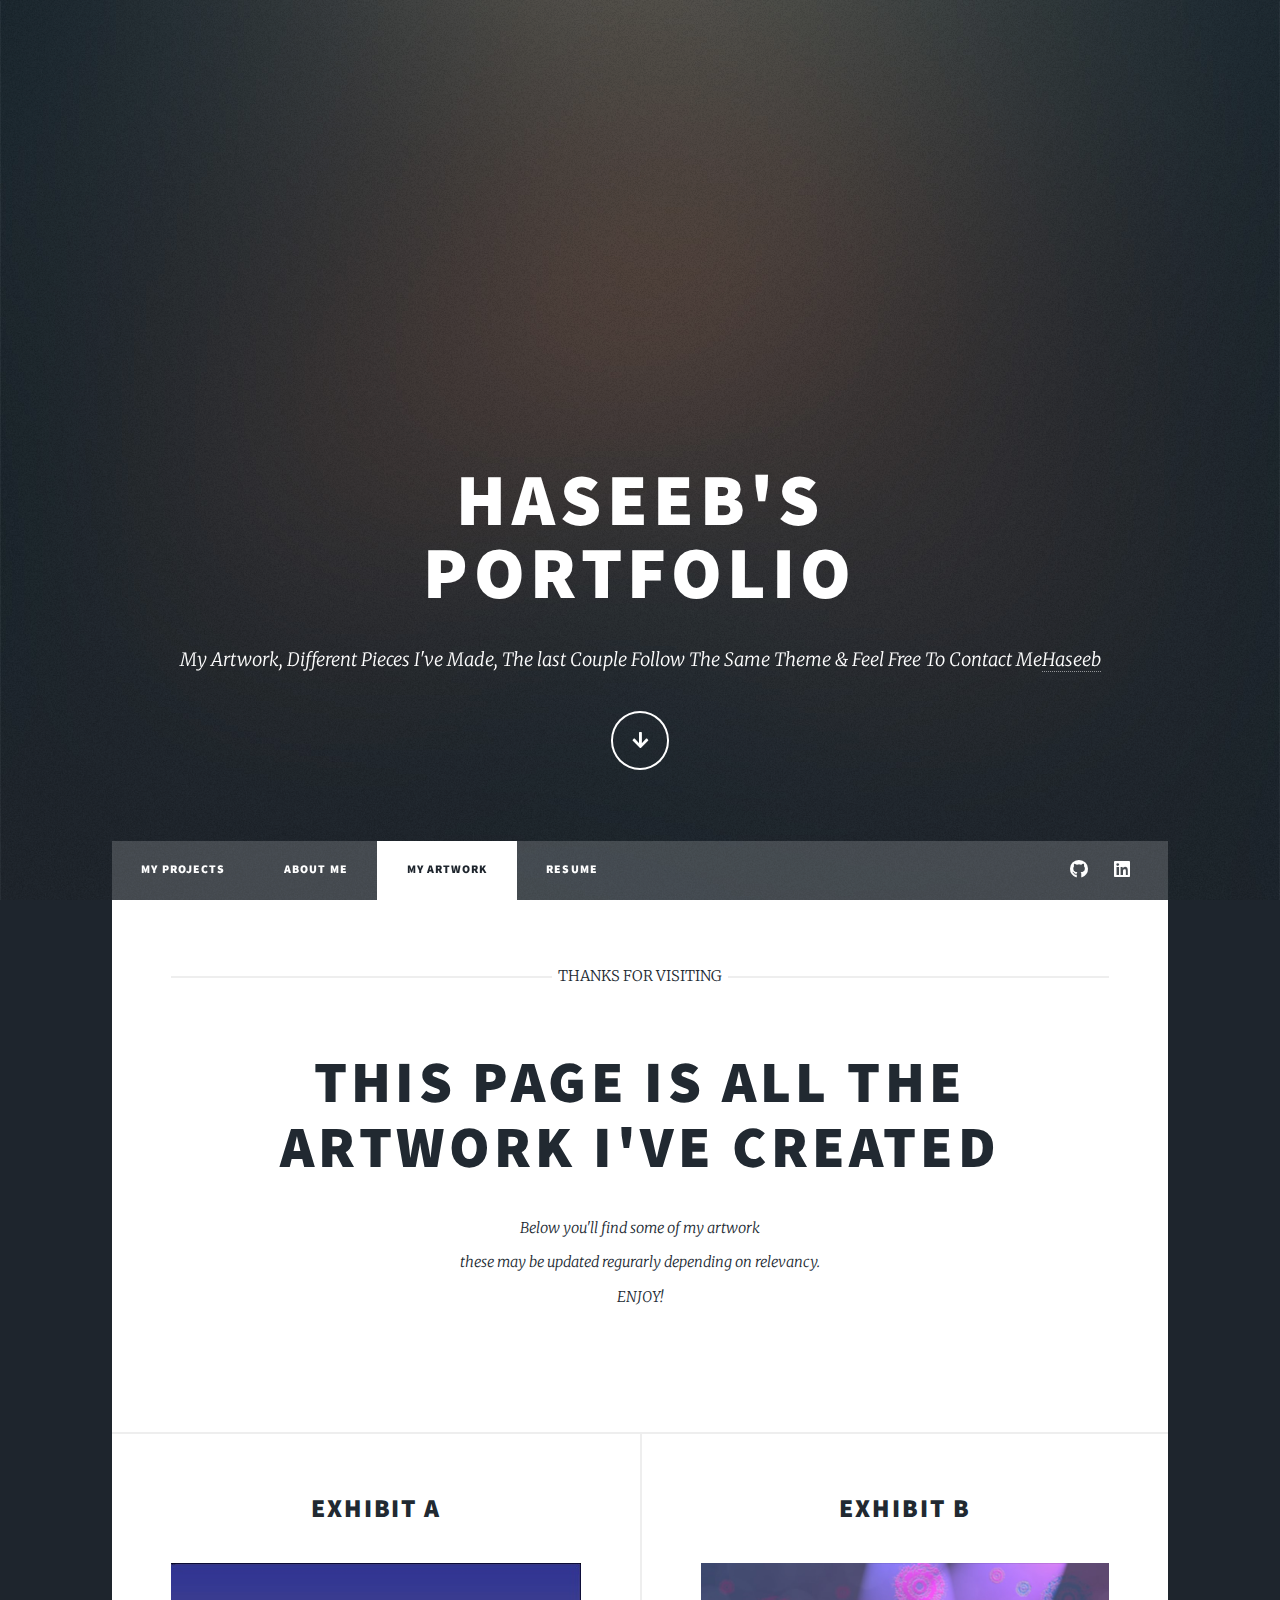
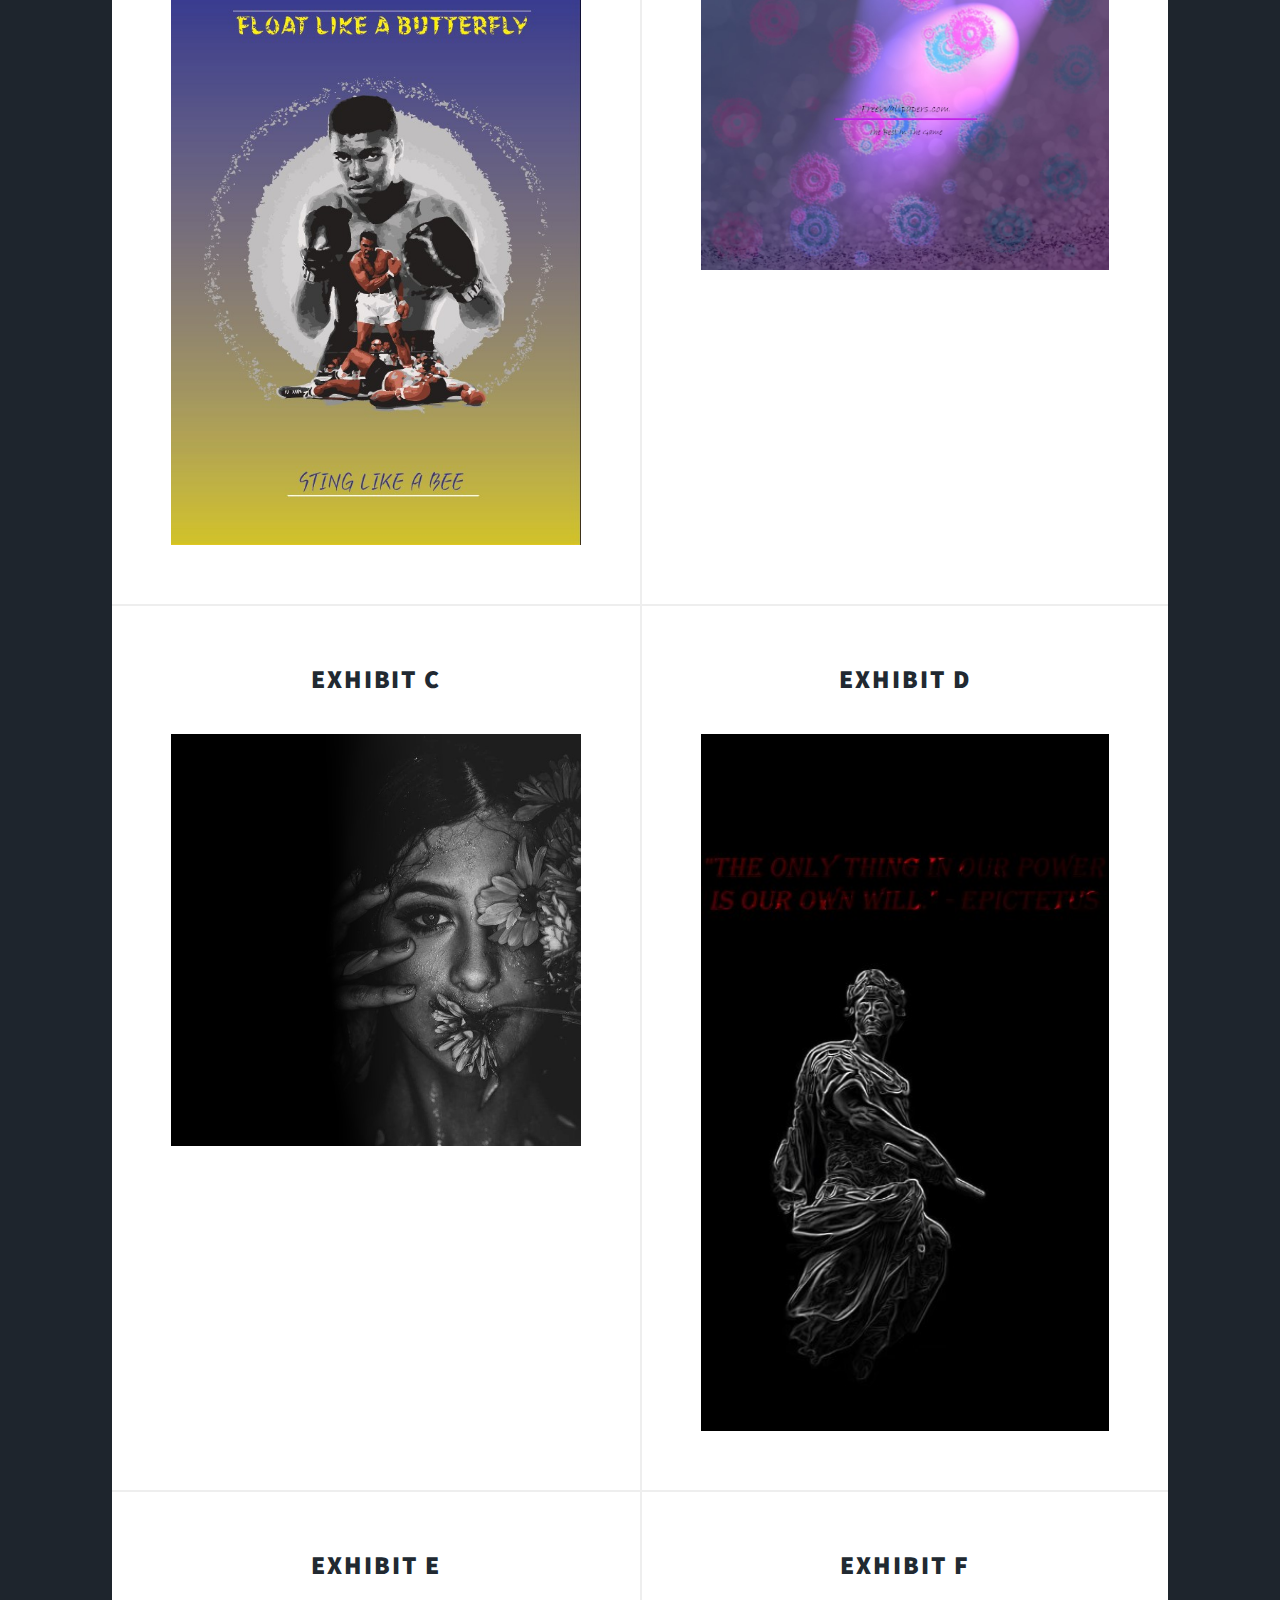
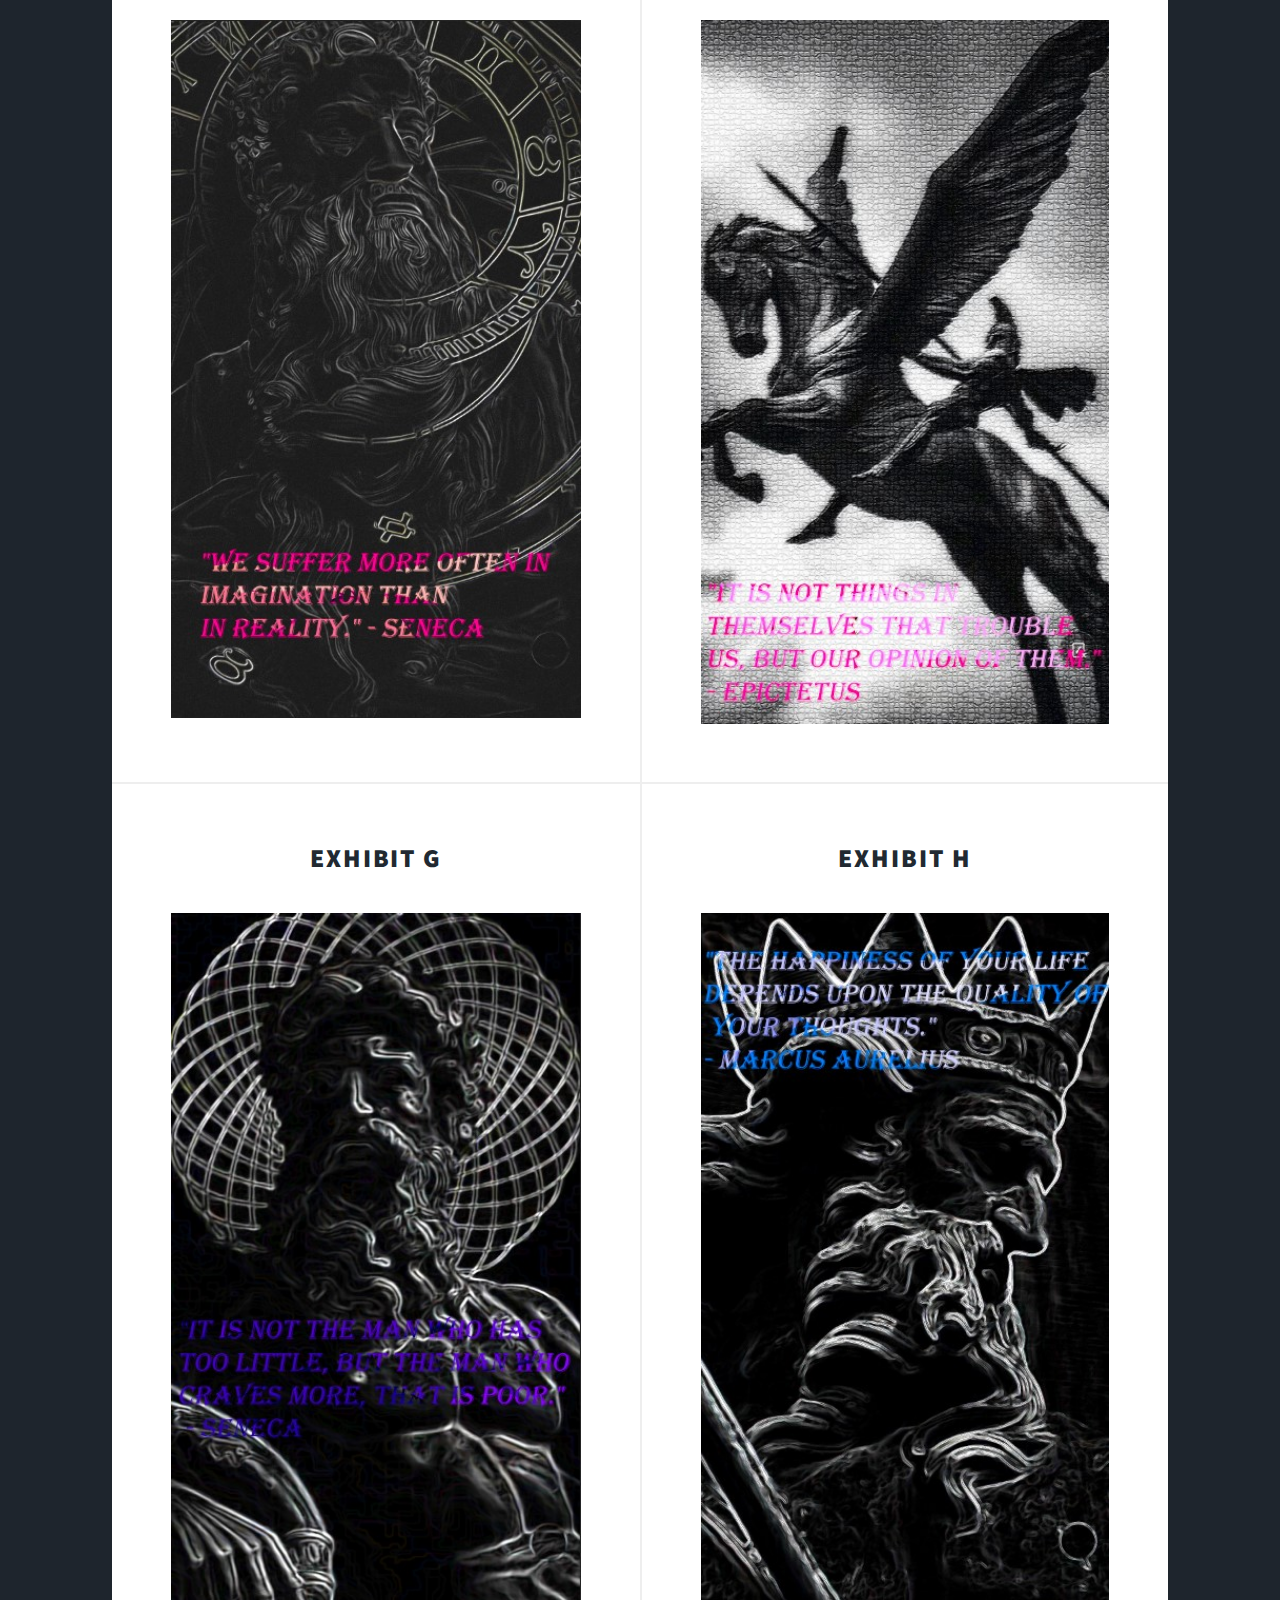
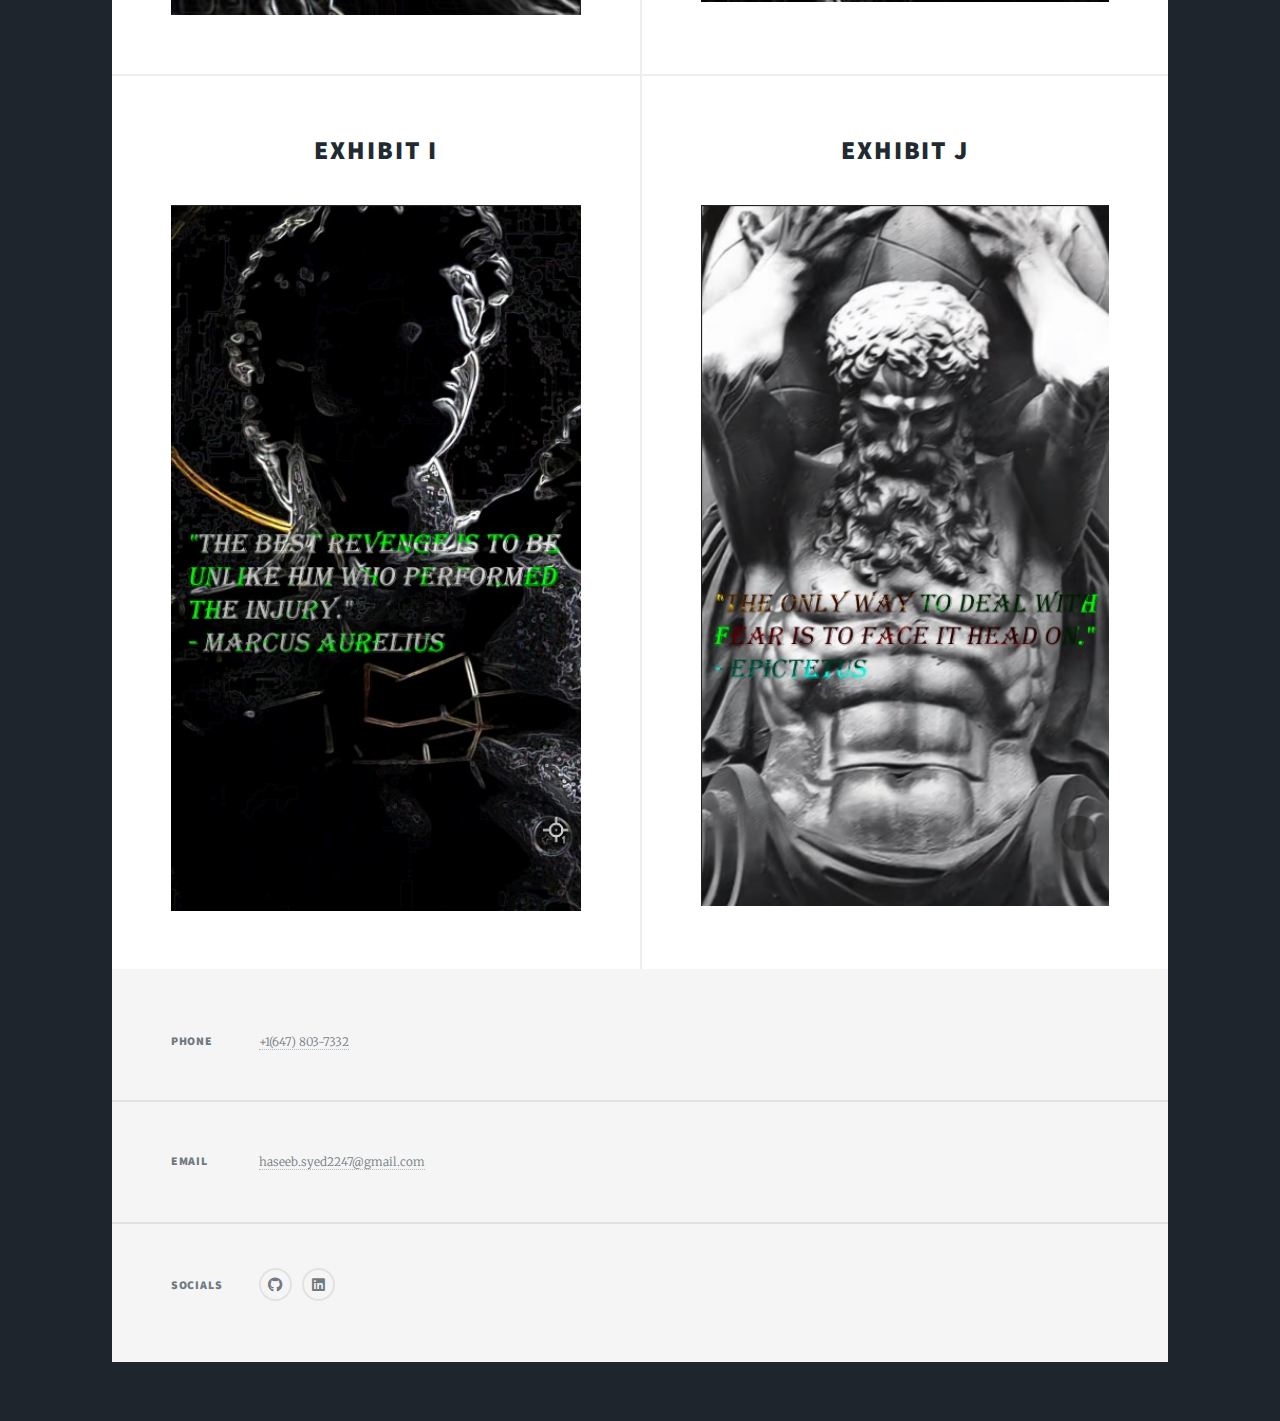
==== commit 9aab59fe: "Update elements.html" ====
--- a/elements.html
+++ b/elements.html
@@ -17,7 +17,7 @@
 					<div id="intro">
 						<h1>HASEEB'S<br />
 						PORTFOLIO</h1>
-						<p>My Artwork, Different Pieces I've Made, The last Couple Follow The Same Theme & Feel Free To Contact Me<a href="https://twitter.com/hxseebsyed">@hxseebsyed</a> 
+						<p>My Artwork, Different Pieces I've Made, The last Couple Follow The Same Theme & Feel Free To Contact Me<a href="https://twitter.com/hxseebsyed">Haseeb</a> 
 						<ul class="actions">
 							<li><a href="#header" class="button icon solid solo fa-arrow-down scrolly">Continue</a></li>
 						</ul>
@@ -39,9 +39,9 @@
 					<ul class="icons">
 						<li><a href="https://github.com/Haseebsyd" class="icon brands fa-github"><span class="label">GitHub</span></a></li>
 						<li><a href="https://twitter.com/hxseebsyed" class="icon brands fa-linkedin"><span class="label">Linkedin</span></a></li>
-						<li><a href="https://twitter.com/hxseebsyed" class="icon brands fa-twitter"><span class="label">Twitter</span></a></li>
+						<!--<li><a href="https://twitter.com/hxseebsyed" class="icon brands fa-twitter"><span class="label">Twitter</span></a></li>
 						<li><a href="https://www.facebook.com/profile.php?id=100006444438590" class="icon brands fa-facebook-f"><span class="label">Facebook</span></a></li>
-						<li><a href="https://www.instagram.com/h.a.seeb/" class="icon brands fa-instagram"><span class="label">Instagram</span></a></li>
+						<li><a href="https://www.instagram.com/h.a.seeb/" class="icon brands fa-instagram"><span class="label">Instagram</span></a></li>-->
 					</ul>
 				</nav>
 
@@ -167,9 +167,9 @@
 							<ul class="icons alt">
 								<li><a href="https://github.com/Haseebsyd" class="icon brands fa-github"><span class="label">GitHub</span></a></li>
 								<li><a href="https://www.linkedin.com/in/haseeb--syed" class="icon brands fa-linkedin"><span class="label">Linkedin</span></a></li>
-								<li><a href="https://twitter.com/hxseebsyed" class="icon brands fa-twitter"><span class="label">Twitter</span></a></li>
+								<!--<li><a href="https://twitter.com/hxseebsyed" class="icon brands fa-twitter"><span class="label">Twitter</span></a></li>
 								<li><a href="https://www.facebook.com/profile.php?id=100006444438590" class="icon brands fa-facebook-f"><span class="label">Facebook</span></a></li>
-								<li><a href="https://www.instagram.com/h.a.seeb/" class="icon brands fa-instagram"><span class="label">Instagram</span></a></li>
+								<li><a href="https://www.instagram.com/h.a.seeb/" class="icon brands fa-instagram"><span class="label">Instagram</span></a></li>-->
 							</ul>
 						</section>
 					</section>
@@ -192,4 +192,4 @@
 			<script src="assets/js/main.js"></script>
 
 	</body>
-</html>+</html>
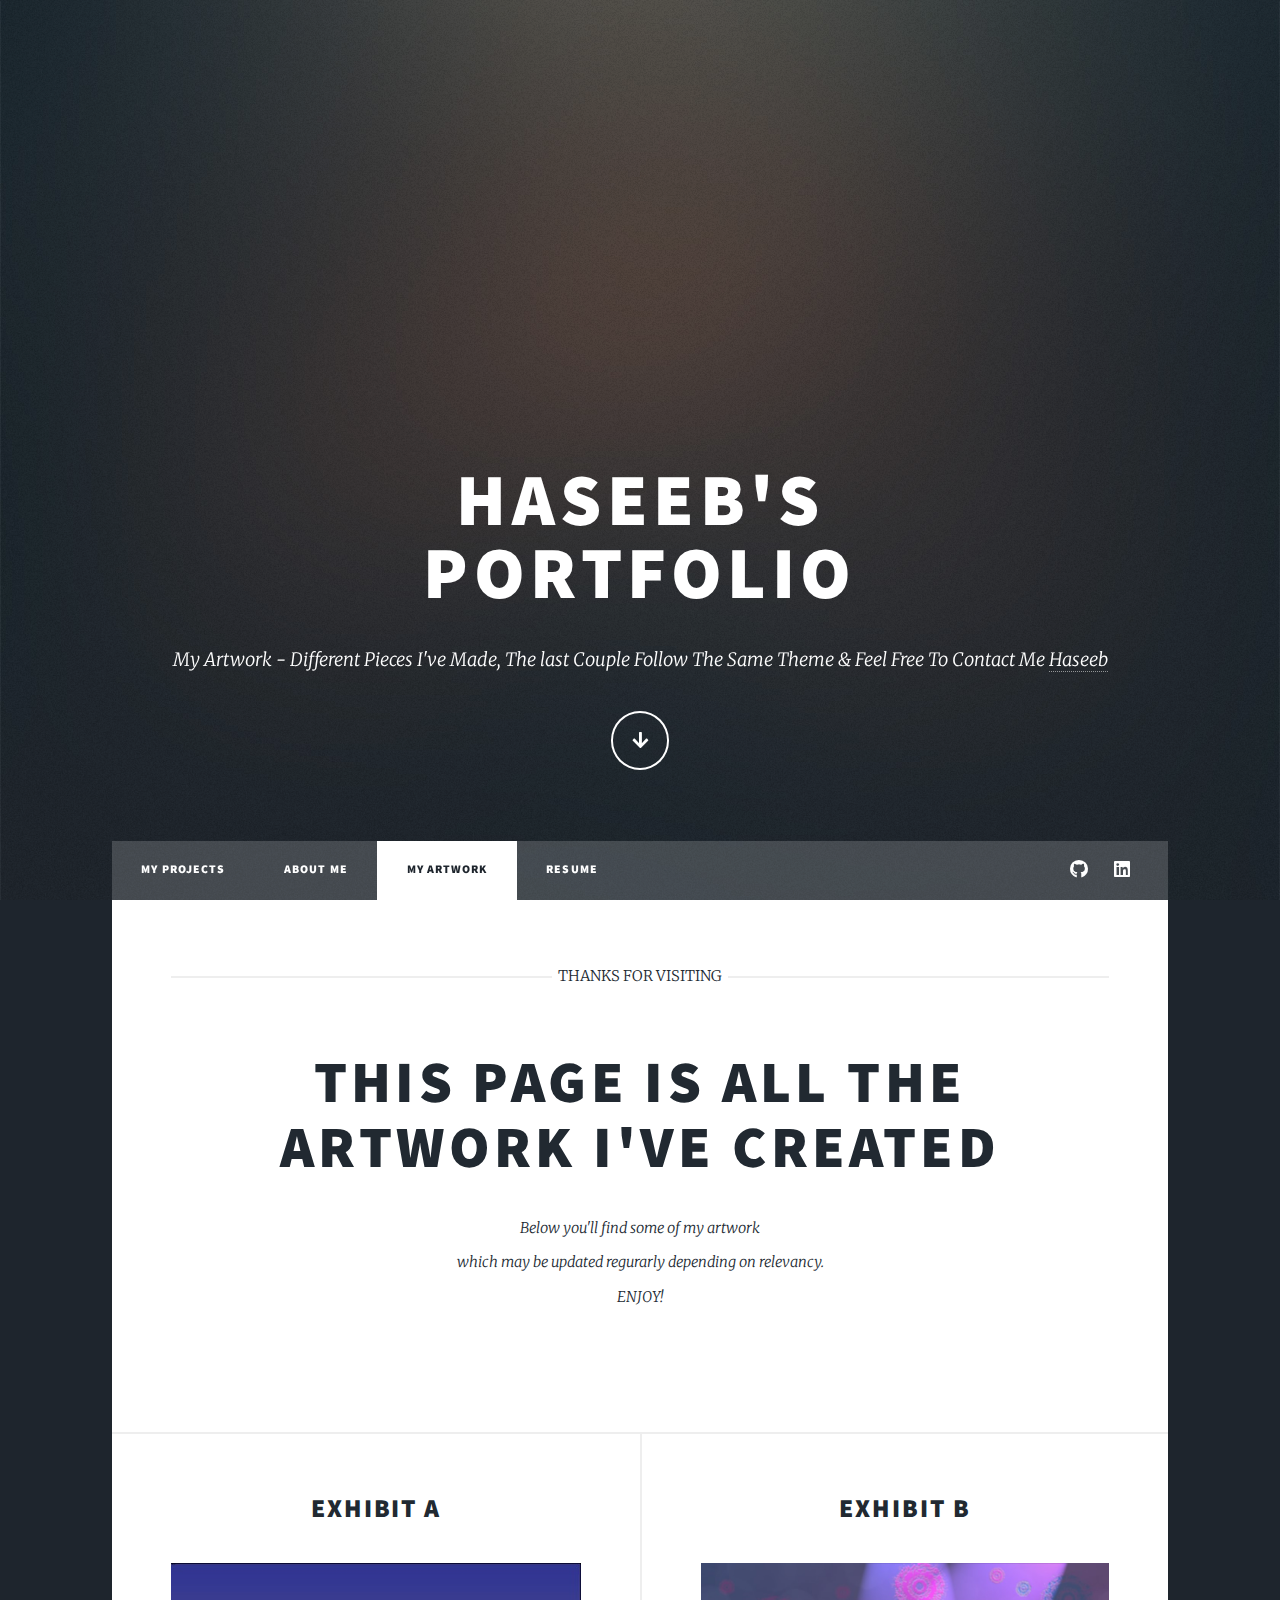
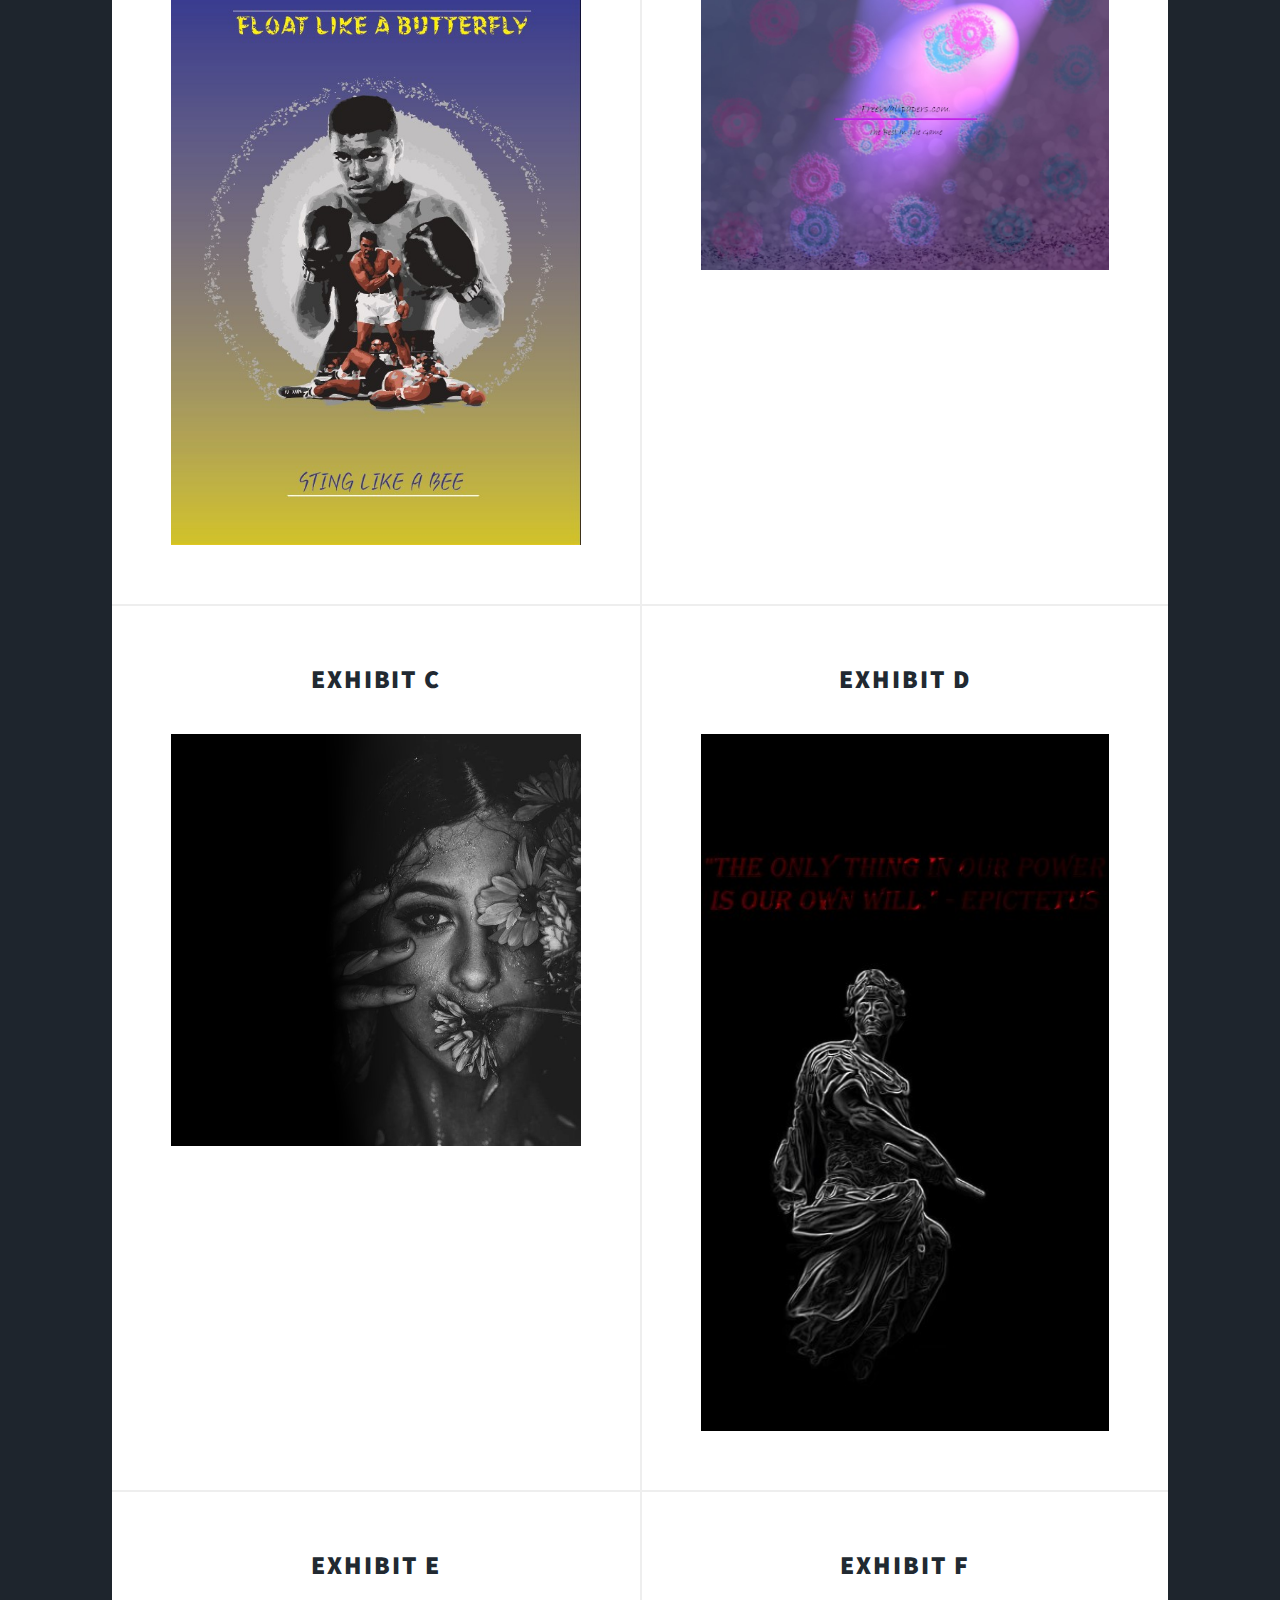
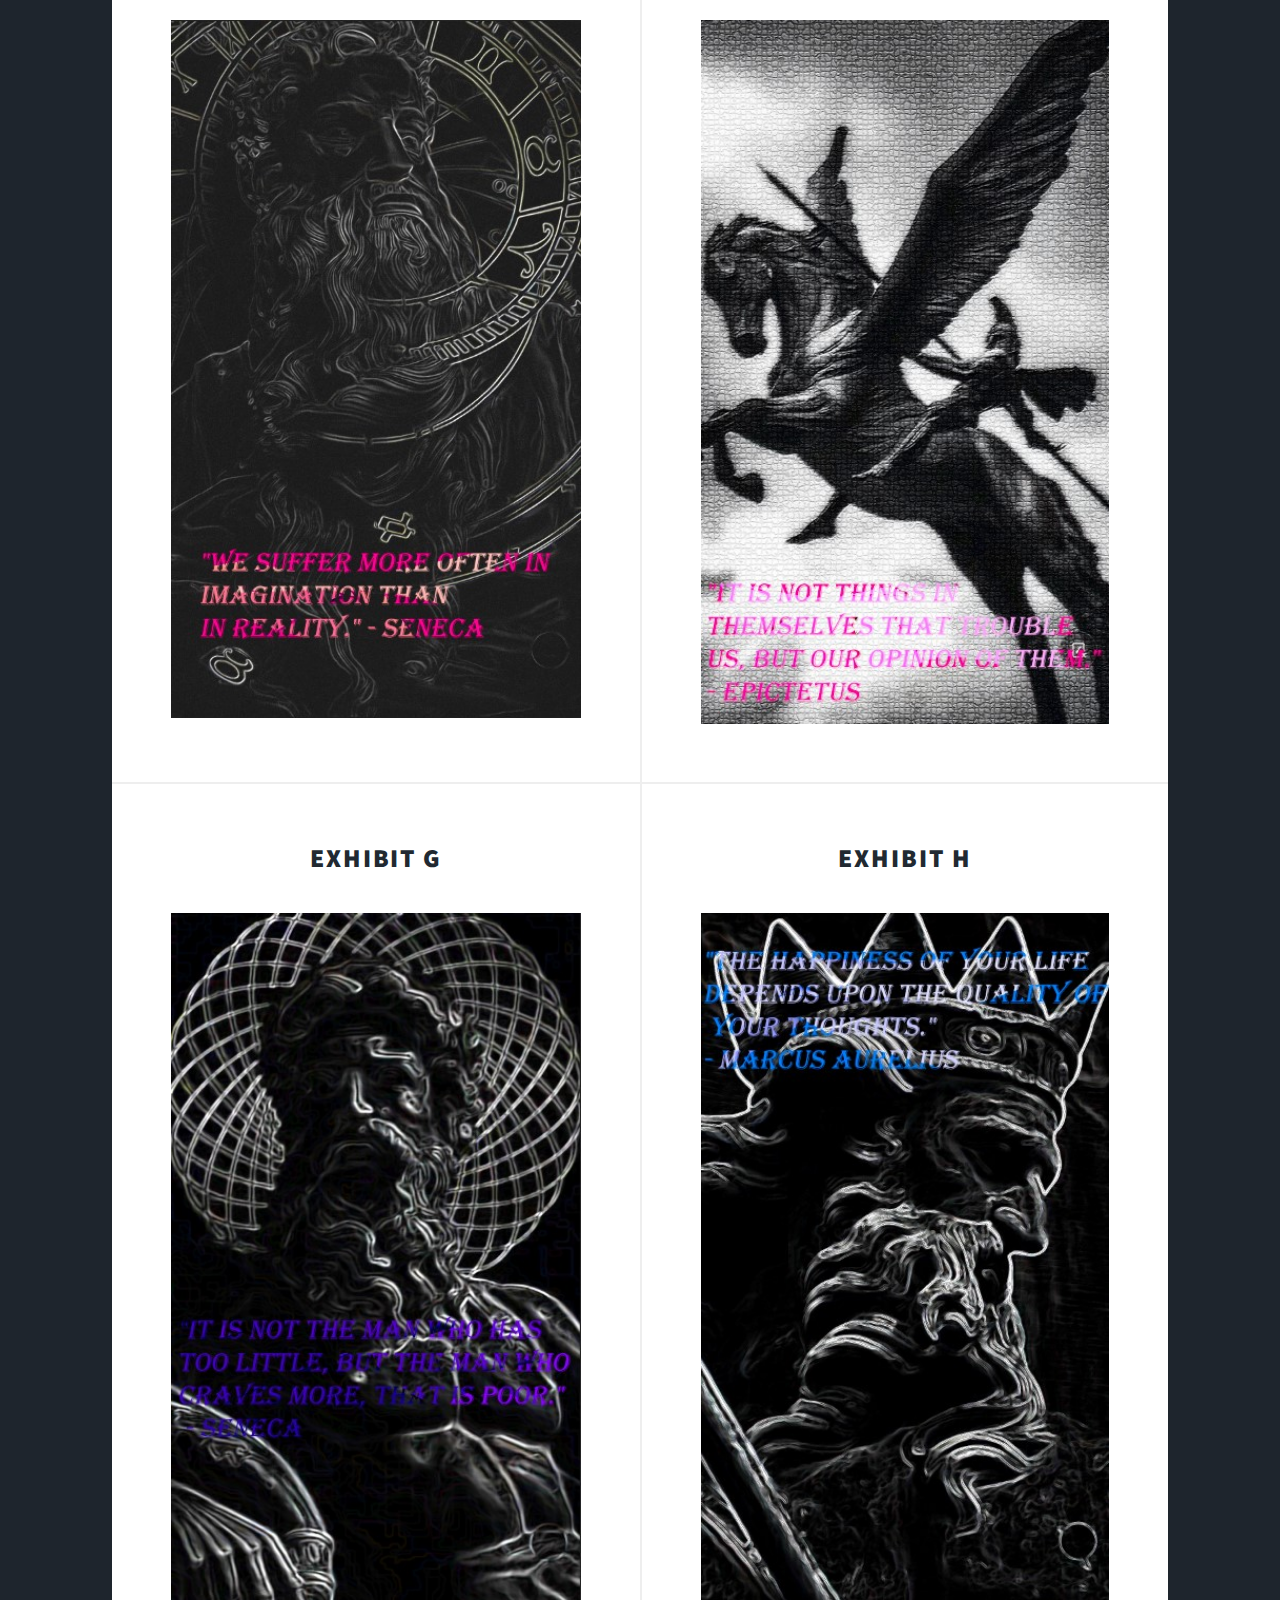
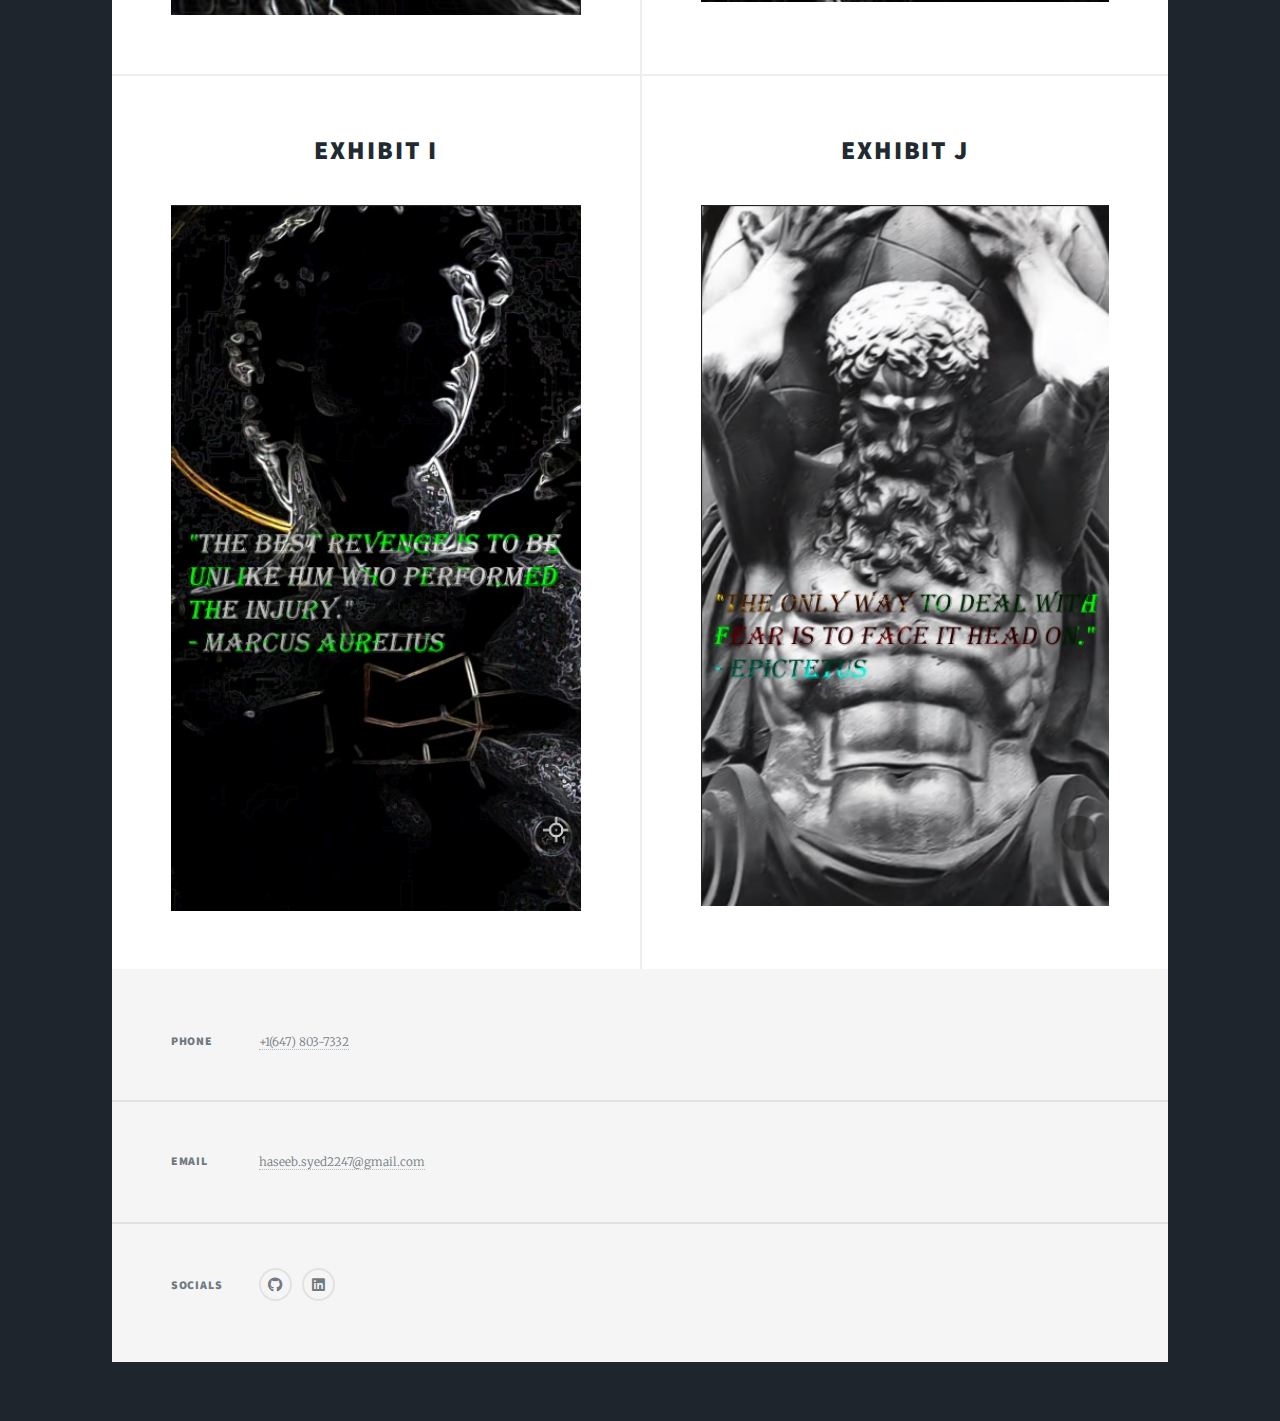
==== commit a6ebeae6: "Update elements.html" ====
--- a/elements.html
+++ b/elements.html
@@ -17,7 +17,7 @@
 					<div id="intro">
 						<h1>HASEEB'S<br />
 						PORTFOLIO</h1>
-						<p>My Artwork, Different Pieces I've Made, The last Couple Follow The Same Theme & Feel Free To Contact Me<a href="https://twitter.com/hxseebsyed">Haseeb</a> 
+						<p>My Artwork - Different Pieces I've Made, The last Couple Follow The Same Theme & Feel Free To Contact Me <a href="mailto:haseeb.syed2247@gmail.com">Haseeb</a> 
 						<ul class="actions">
 							<li><a href="#header" class="button icon solid solo fa-arrow-down scrolly">Continue</a></li>
 						</ul>
@@ -54,7 +54,7 @@
 								<h2><a>This page is all the <br />
 								artwork i've created</a></h2>
 								<p>Below you'll find some of my artwork <br />
-								these may be updated regurarly depending on relevancy.<br />
+								which may be updated regurarly depending on relevancy.<br />
 								ENJOY!</p>
 							</header>
 							
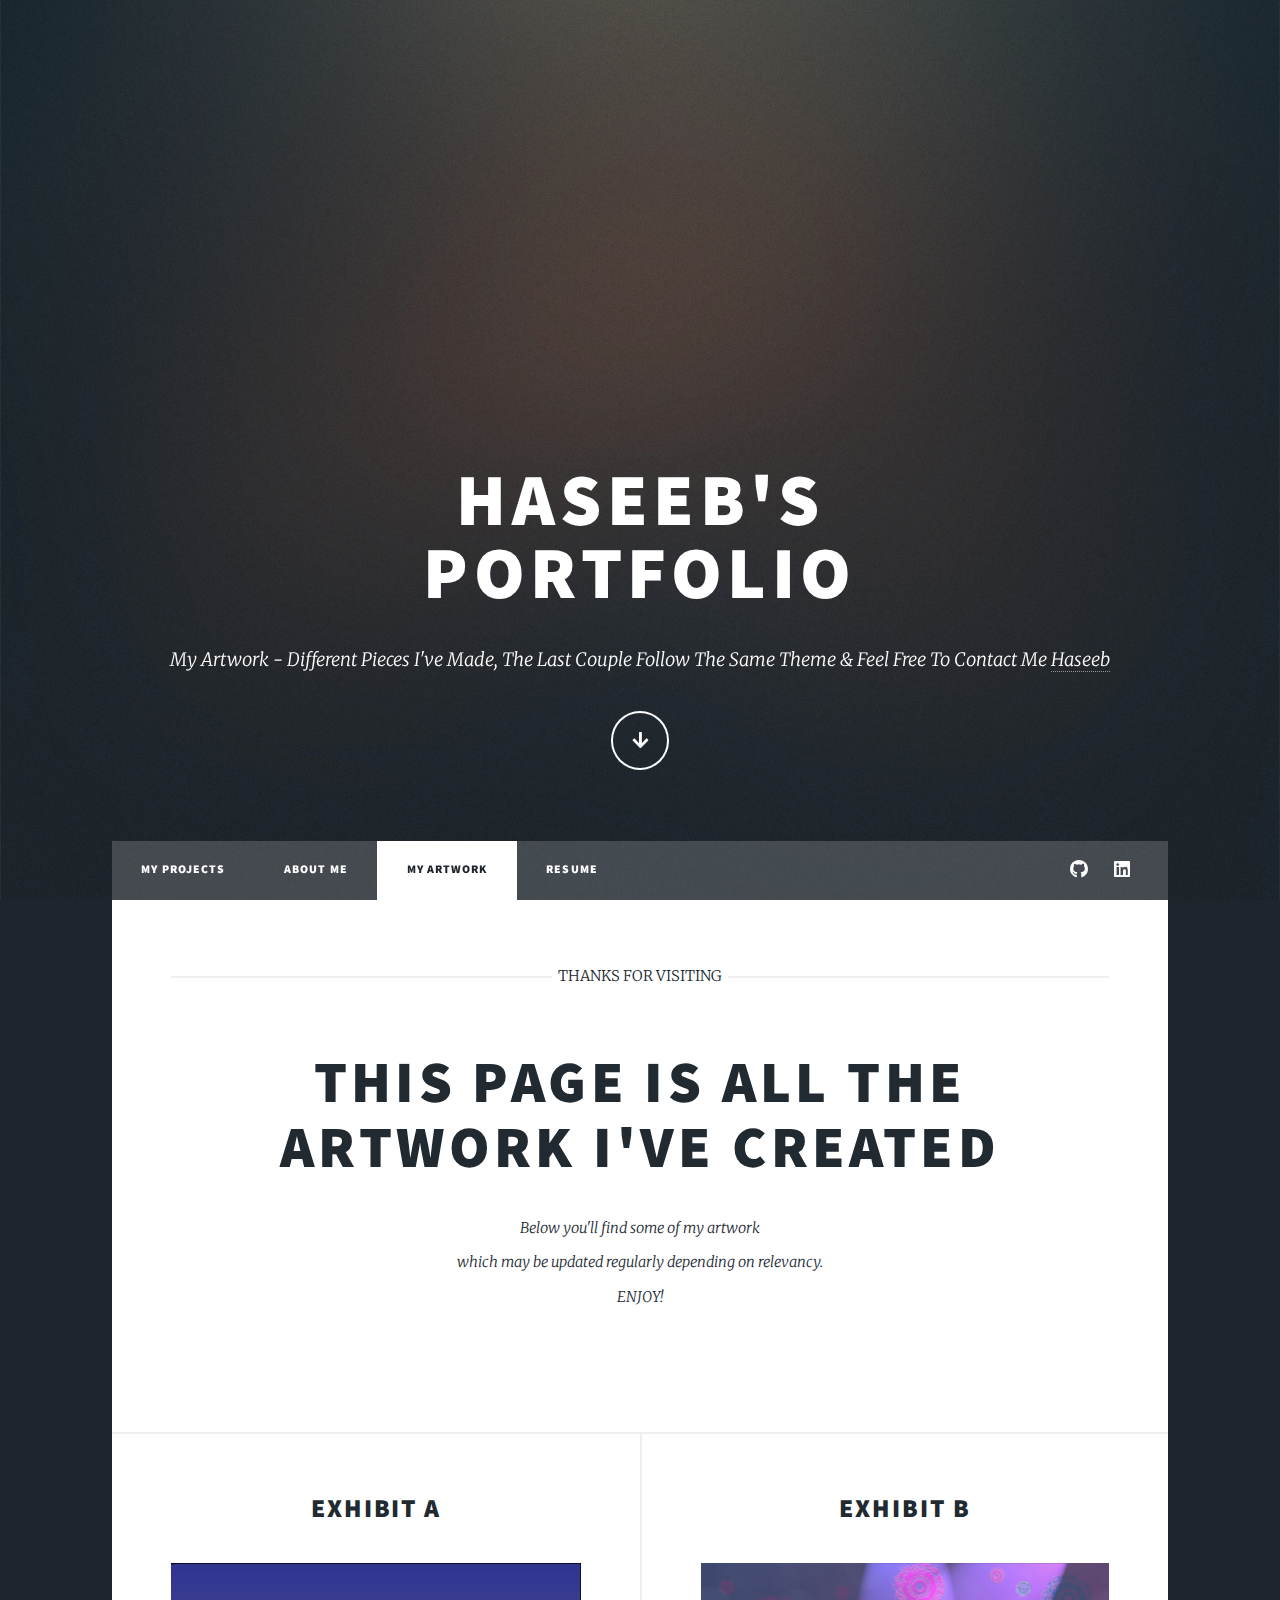
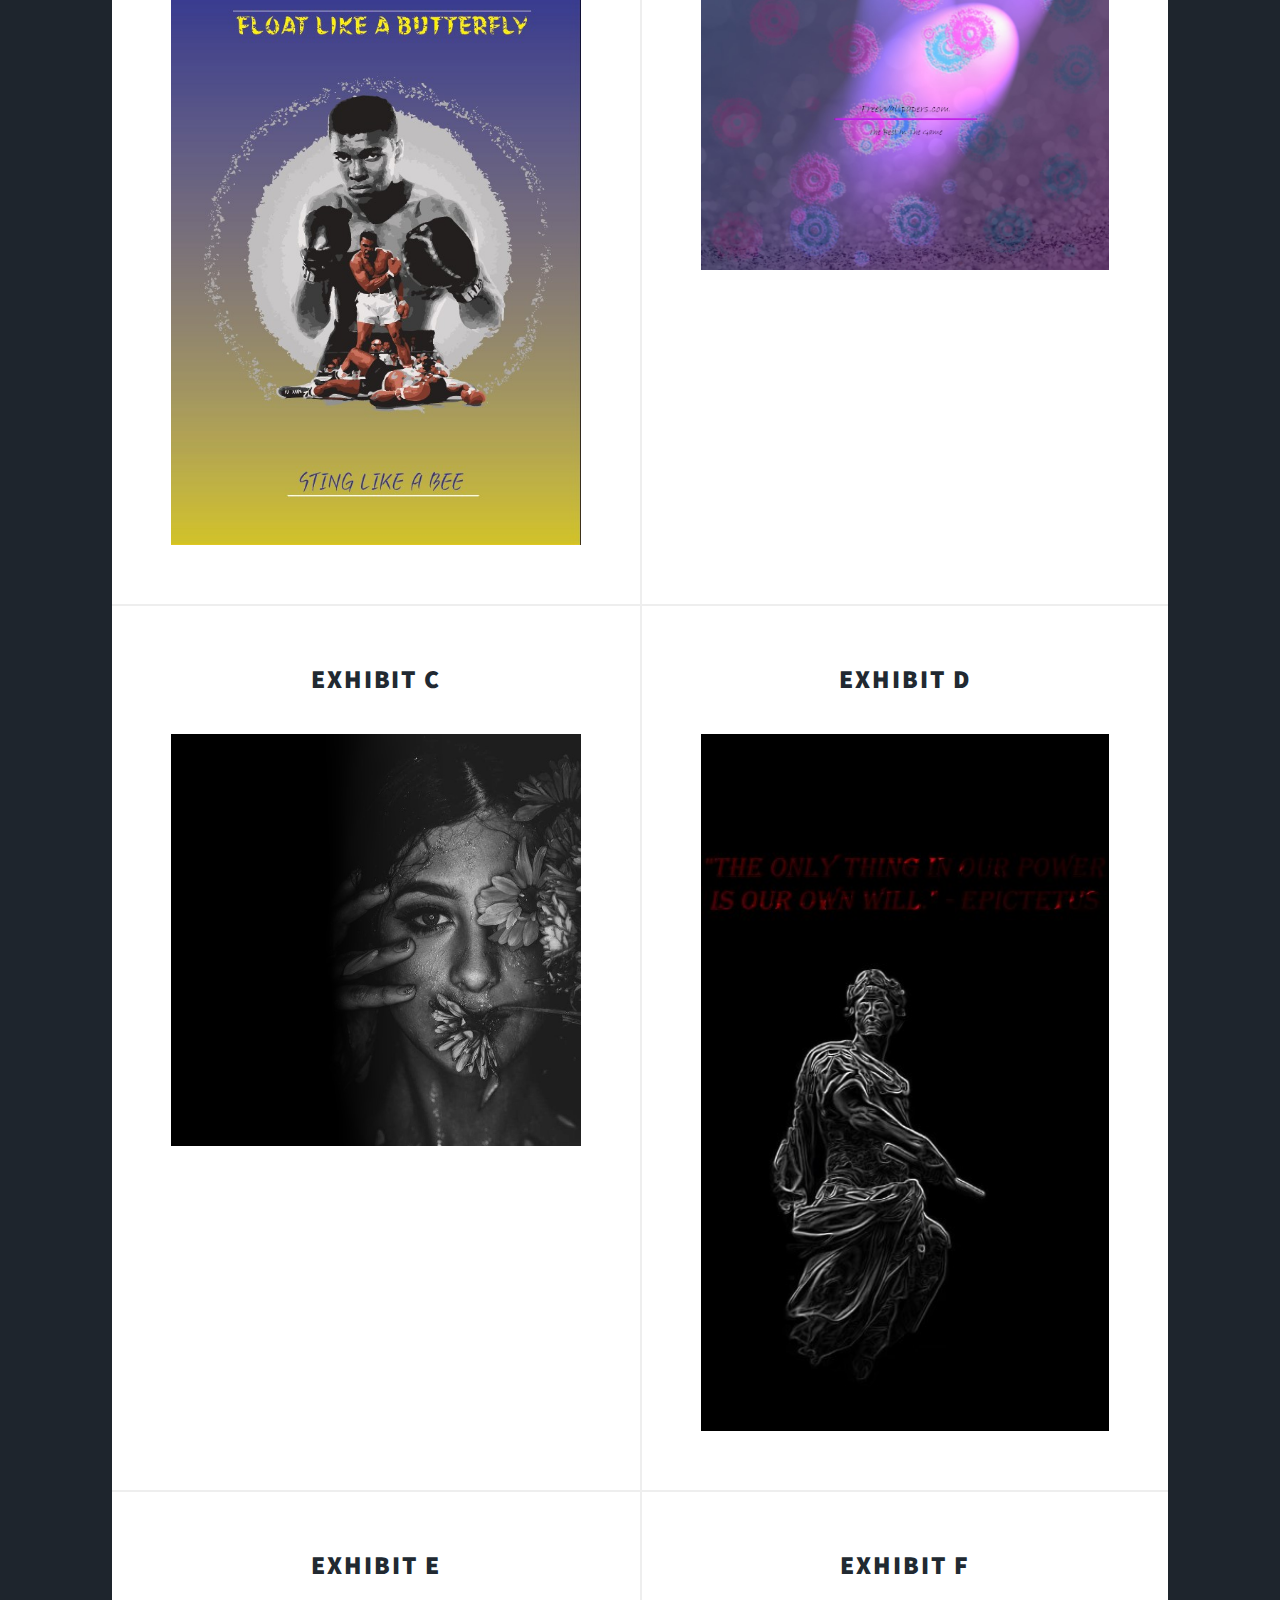
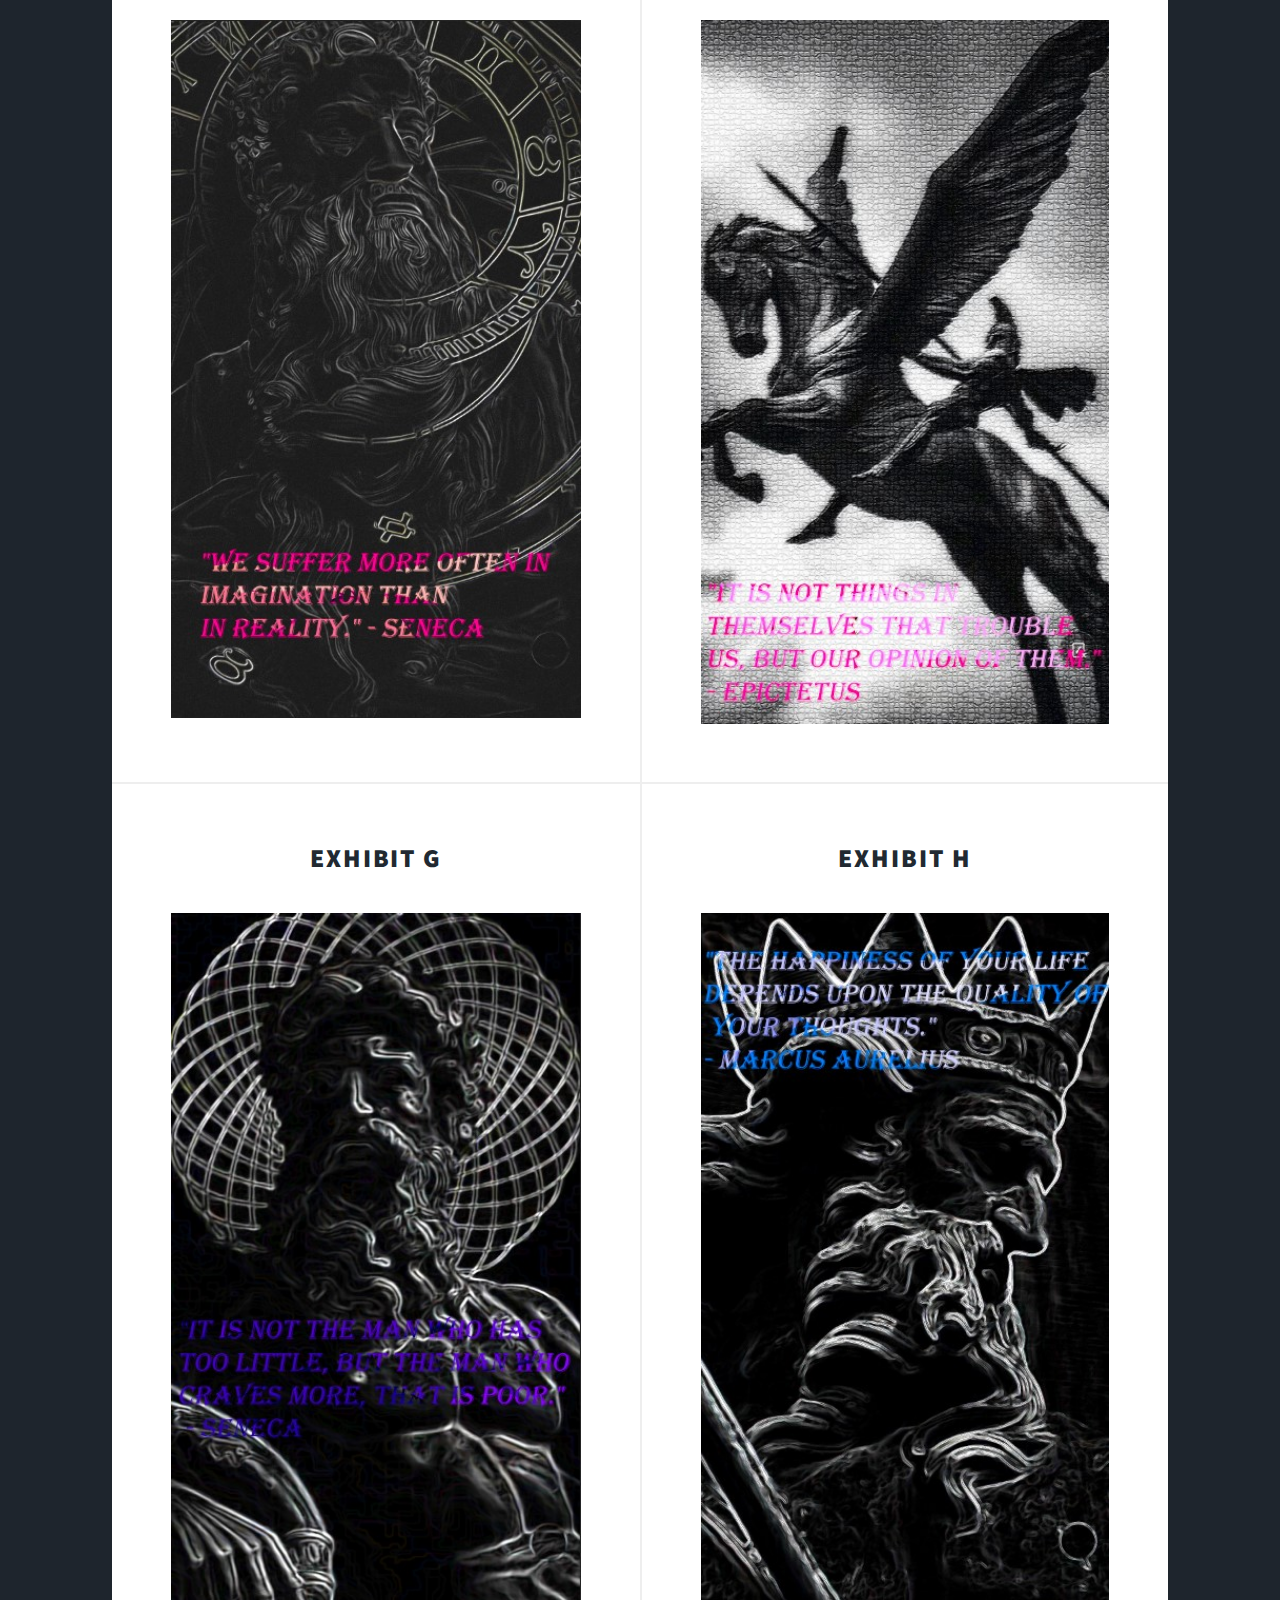
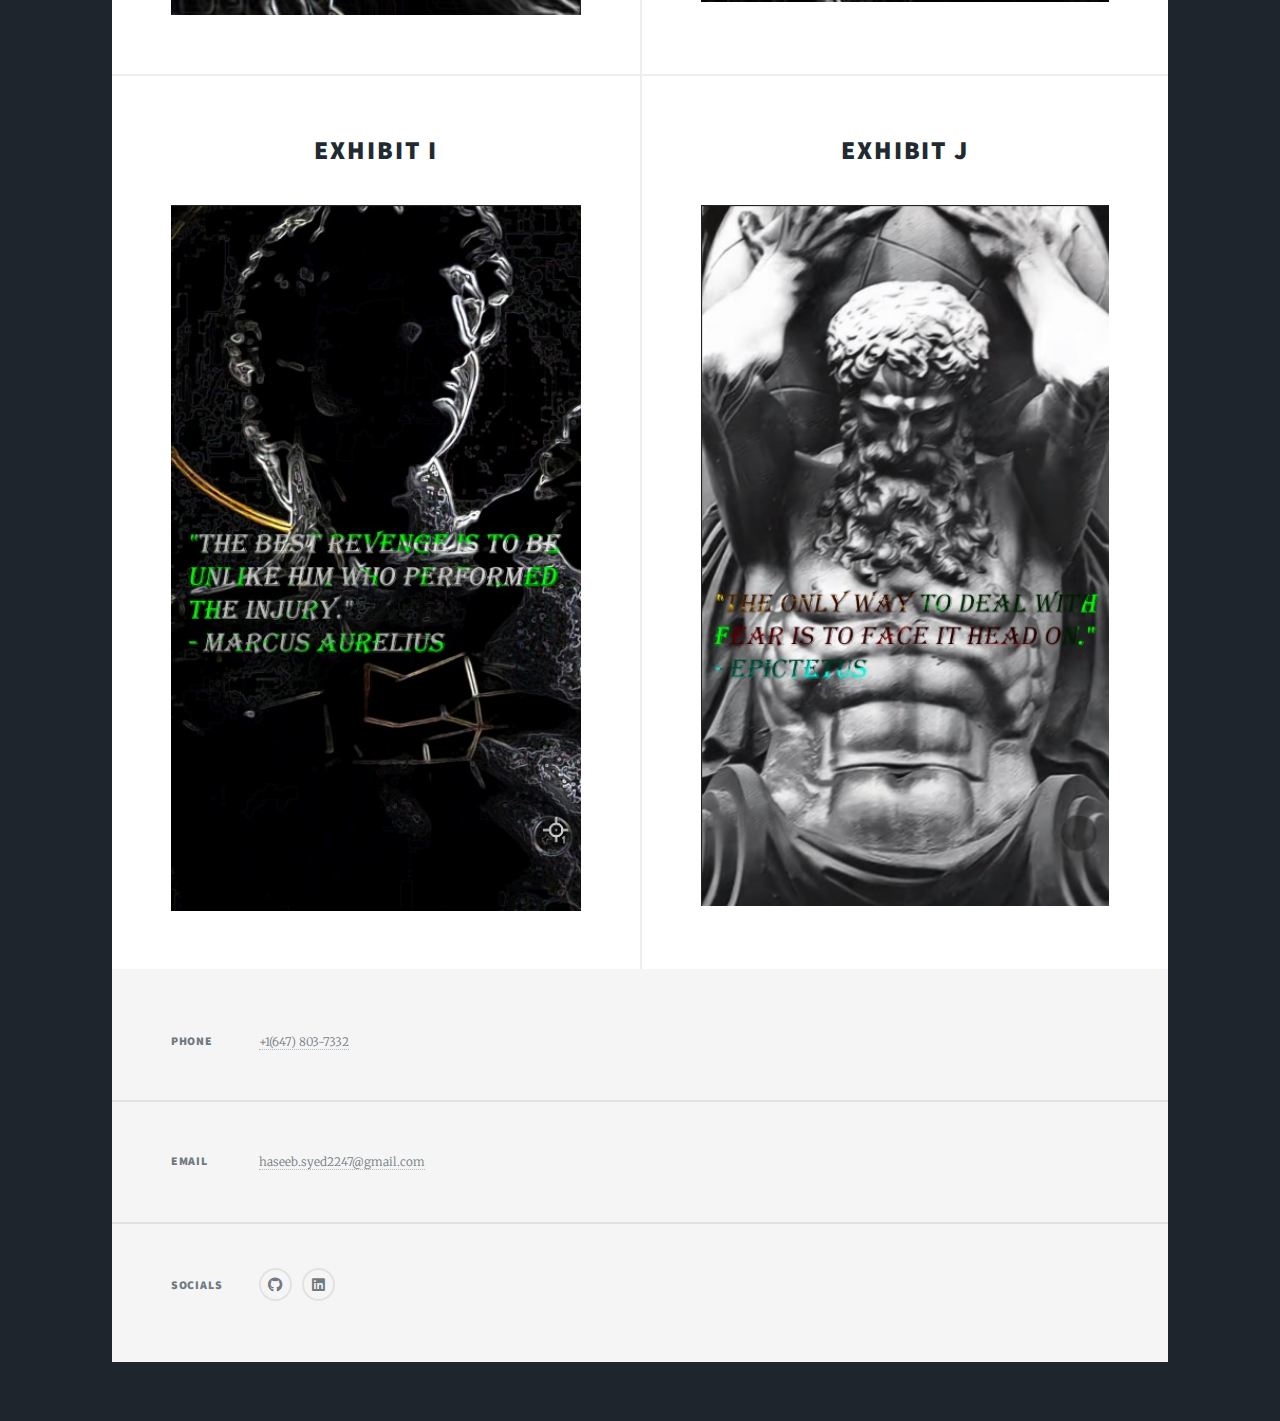
==== commit 416464ea: "Update elements.html" ====
--- a/elements.html
+++ b/elements.html
@@ -17,7 +17,7 @@
 					<div id="intro">
 						<h1>HASEEB'S<br />
 						PORTFOLIO</h1>
-						<p>My Artwork - Different Pieces I've Made, The last Couple Follow The Same Theme & Feel Free To Contact Me <a href="mailto:haseeb.syed2247@gmail.com">Haseeb</a> 
+						<p>My Artwork - Different Pieces I've Made, The Last Couple Follow The Same Theme & Feel Free To Contact Me <a href="mailto:haseeb.syed2247@gmail.com">Haseeb</a> 
 						<ul class="actions">
 							<li><a href="#header" class="button icon solid solo fa-arrow-down scrolly">Continue</a></li>
 						</ul>
@@ -34,11 +34,11 @@
 						<li><a href="index.html">MY PROJECTS</a></li>
 						<li><a href="generic.html">ABOUT ME</a></li>
 						<li class="active"><a href="elements.html">MY ARTWORK</a></li>
-						<li><a href="https://docs.google.com/document/d/11hp3zas7CbSVIyTpSQ8H-achkPaCHRR5/edit?usp=sharing&ouid=112540875396967139003&rtpof=true&sd=true">RESUME</a></li>
+						<li><a href="https://drive.google.com/file/d/1DrFBMx7rkSWVUHUUDlDZLu41ROlYoEp3/view?usp=sharing" target="_blank">RESUME</a></li>
 					</ul>
 					<ul class="icons">
-						<li><a href="https://github.com/Haseebsyd" class="icon brands fa-github"><span class="label">GitHub</span></a></li>
-						<li><a href="https://twitter.com/hxseebsyed" class="icon brands fa-linkedin"><span class="label">Linkedin</span></a></li>
+						<li><a href="https://github.com/Haseebsyd" class="icon brands fa-github" target="_blank"><span class="label">GitHub</span></a></li>
+						<li><a href="https://twitter.com/hxseebsyed" class="icon brands fa-linkedin" target="_blank"><span class="label">Linkedin</span></a></li>
 						<!--<li><a href="https://twitter.com/hxseebsyed" class="icon brands fa-twitter"><span class="label">Twitter</span></a></li>
 						<li><a href="https://www.facebook.com/profile.php?id=100006444438590" class="icon brands fa-facebook-f"><span class="label">Facebook</span></a></li>
 						<li><a href="https://www.instagram.com/h.a.seeb/" class="icon brands fa-instagram"><span class="label">Instagram</span></a></li>-->
@@ -54,7 +54,7 @@
 								<h2><a>This page is all the <br />
 								artwork i've created</a></h2>
 								<p>Below you'll find some of my artwork <br />
-								which may be updated regurarly depending on relevancy.<br />
+								which may be updated regularly depending on relevancy.<br />
 								ENJOY!</p>
 							</header>
 							
@@ -165,8 +165,8 @@
 						<section>
 							<h3>Socials</h3>
 							<ul class="icons alt">
-								<li><a href="https://github.com/Haseebsyd" class="icon brands fa-github"><span class="label">GitHub</span></a></li>
-								<li><a href="https://www.linkedin.com/in/haseeb--syed" class="icon brands fa-linkedin"><span class="label">Linkedin</span></a></li>
+								<li><a href="https://github.com/Haseebsyd" class="icon brands fa-github" target="_blank"><span class="label">GitHub</span></a></li>
+								<li><a href="https://www.linkedin.com/in/haseeb--syed" class="icon brands fa-linkedin" target="_blank"><span class="label">Linkedin</span></a></li>
 								<!--<li><a href="https://twitter.com/hxseebsyed" class="icon brands fa-twitter"><span class="label">Twitter</span></a></li>
 								<li><a href="https://www.facebook.com/profile.php?id=100006444438590" class="icon brands fa-facebook-f"><span class="label">Facebook</span></a></li>
 								<li><a href="https://www.instagram.com/h.a.seeb/" class="icon brands fa-instagram"><span class="label">Instagram</span></a></li>-->
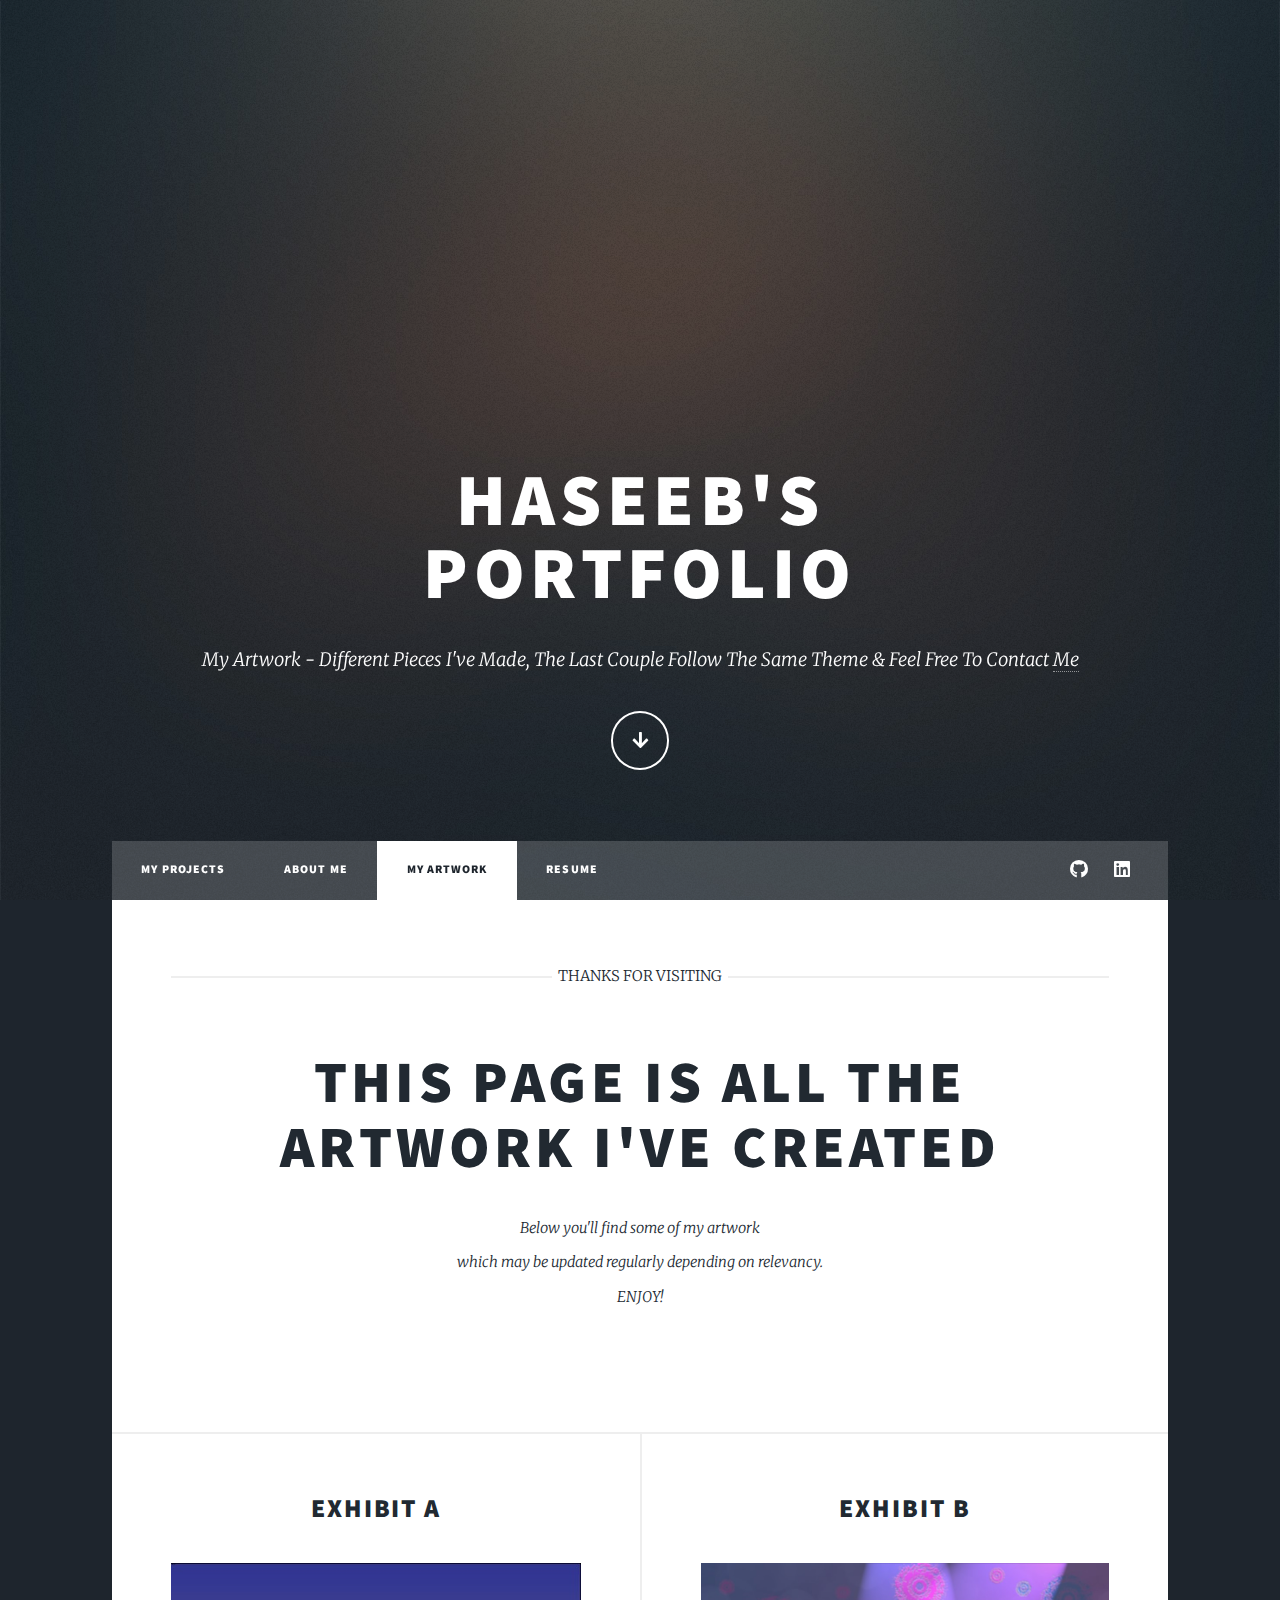
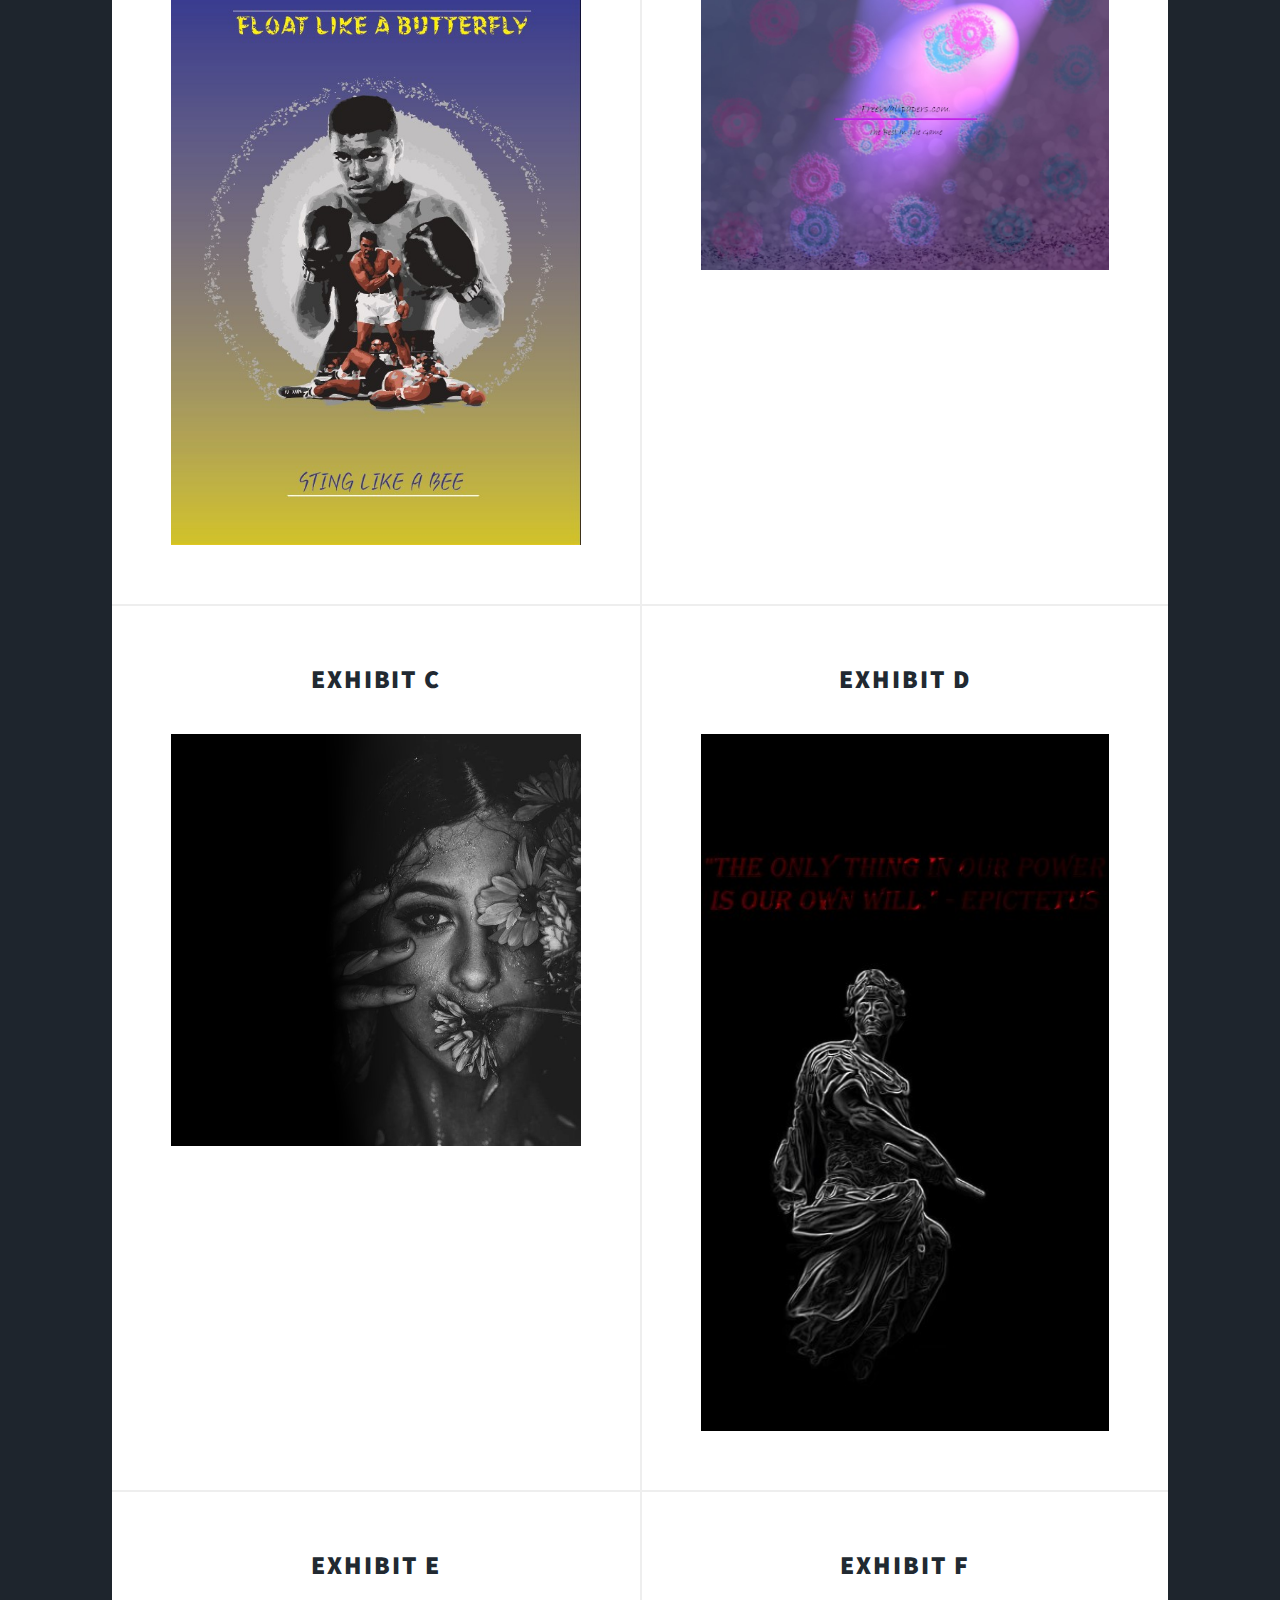
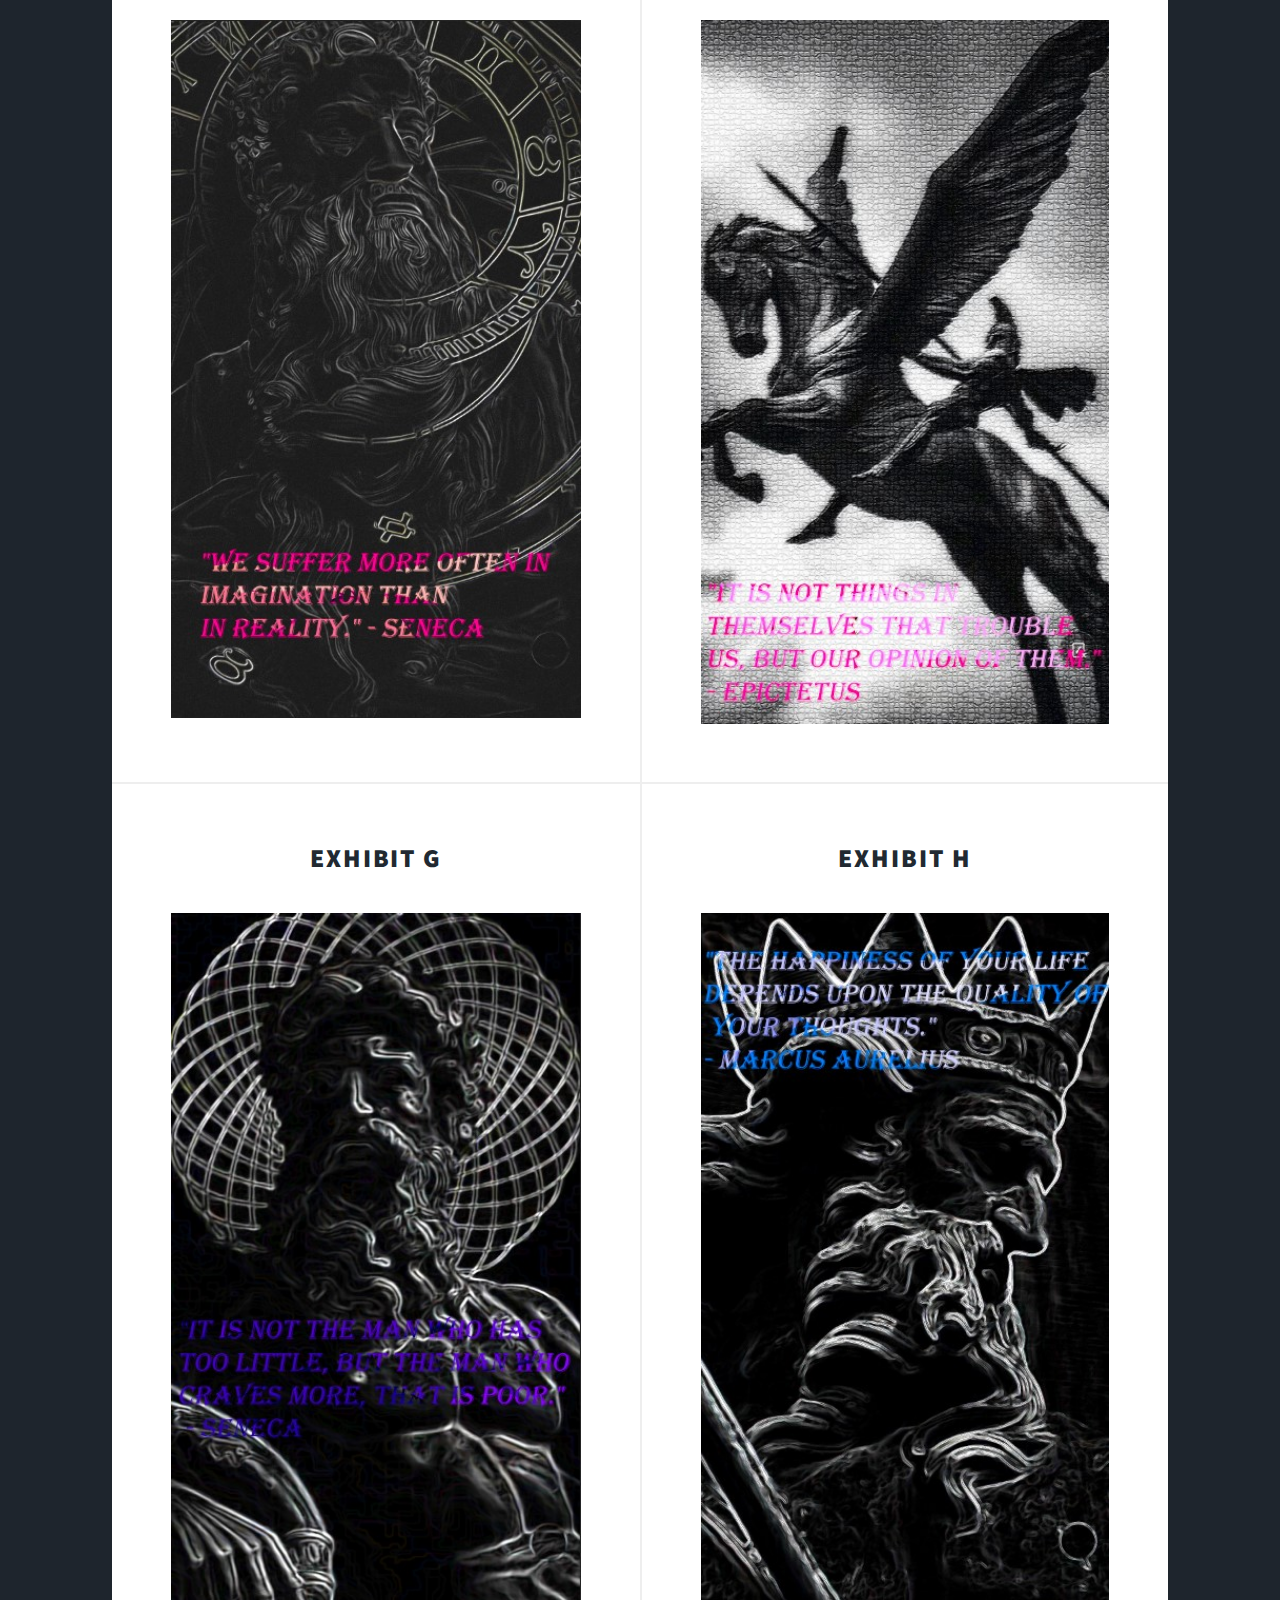
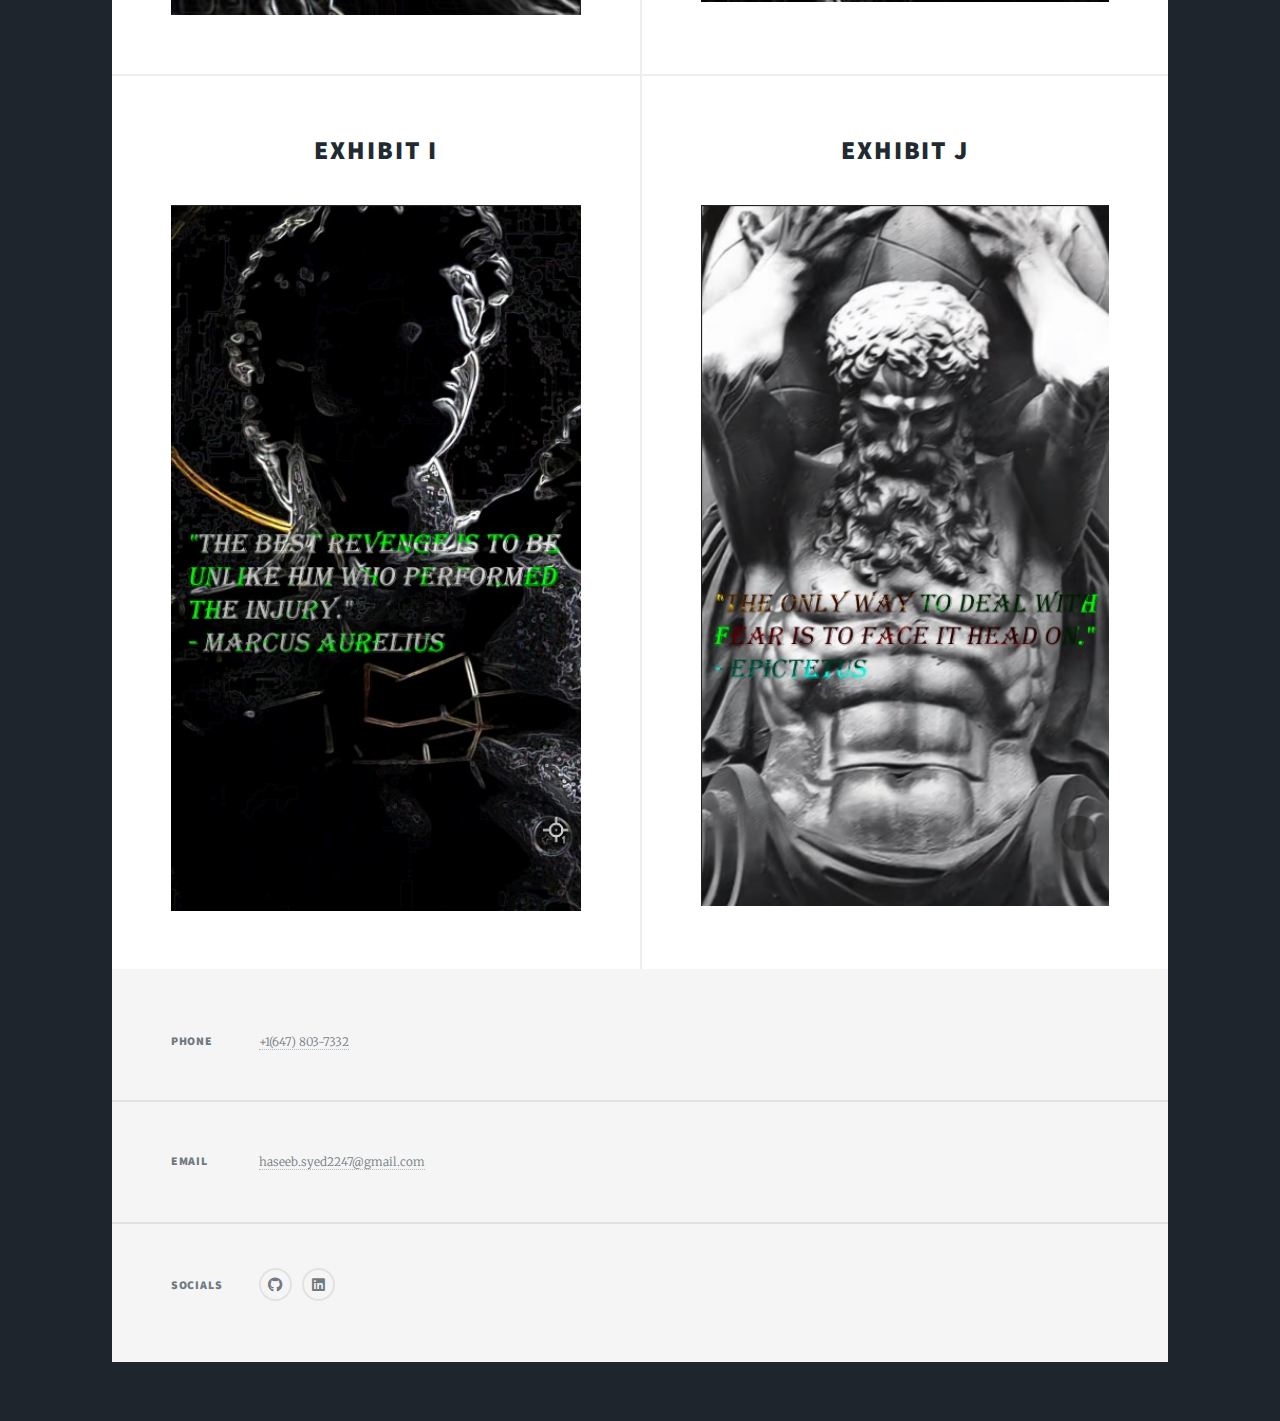
==== commit 341829ef: "Update elements.html" ====
--- a/elements.html
+++ b/elements.html
@@ -17,7 +17,7 @@
 					<div id="intro">
 						<h1>HASEEB'S<br />
 						PORTFOLIO</h1>
-						<p>My Artwork - Different Pieces I've Made, The Last Couple Follow The Same Theme & Feel Free To Contact Me <a href="mailto:haseeb.syed2247@gmail.com">Haseeb</a> 
+						<p>My Artwork - Different Pieces I've Made, The Last Couple Follow The Same Theme & Feel Free To Contact <a href="mailto:haseeb.syed2247@gmail.com">Me</a> 
 						<ul class="actions">
 							<li><a href="#header" class="button icon solid solo fa-arrow-down scrolly">Continue</a></li>
 						</ul>
@@ -34,7 +34,7 @@
 						<li><a href="index.html">MY PROJECTS</a></li>
 						<li><a href="generic.html">ABOUT ME</a></li>
 						<li class="active"><a href="elements.html">MY ARTWORK</a></li>
-						<li><a href="https://drive.google.com/file/d/1DrFBMx7rkSWVUHUUDlDZLu41ROlYoEp3/view?usp=sharing" target="_blank">RESUME</a></li>
+						<li><a href="https://drive.google.com/file/d/1wxb5rzkak7ZQVXY1TlgKmMcQdWkT-3b8/view?usp=sharing" target="_blank">RESUME</a></li>
 					</ul>
 					<ul class="icons">
 						<li><a href="https://github.com/Haseebsyd" class="icon brands fa-github" target="_blank"><span class="label">GitHub</span></a></li>
